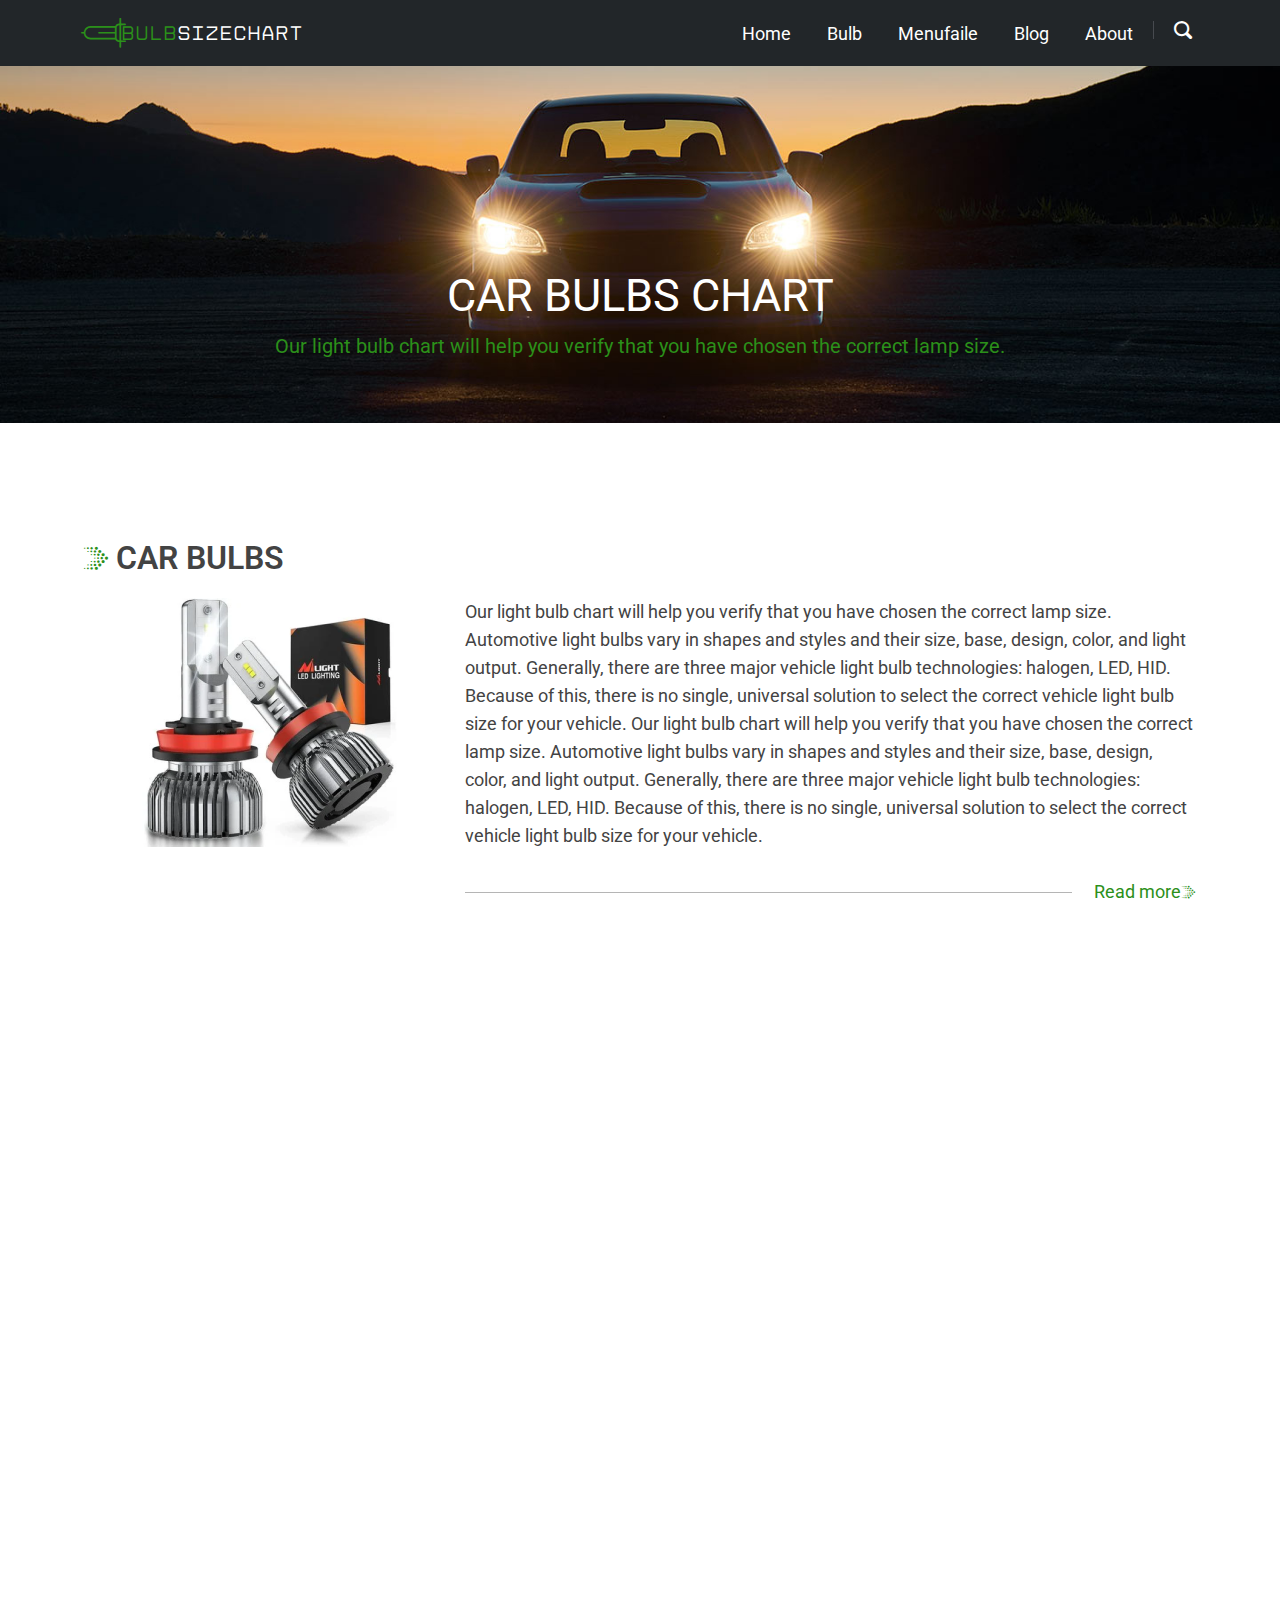
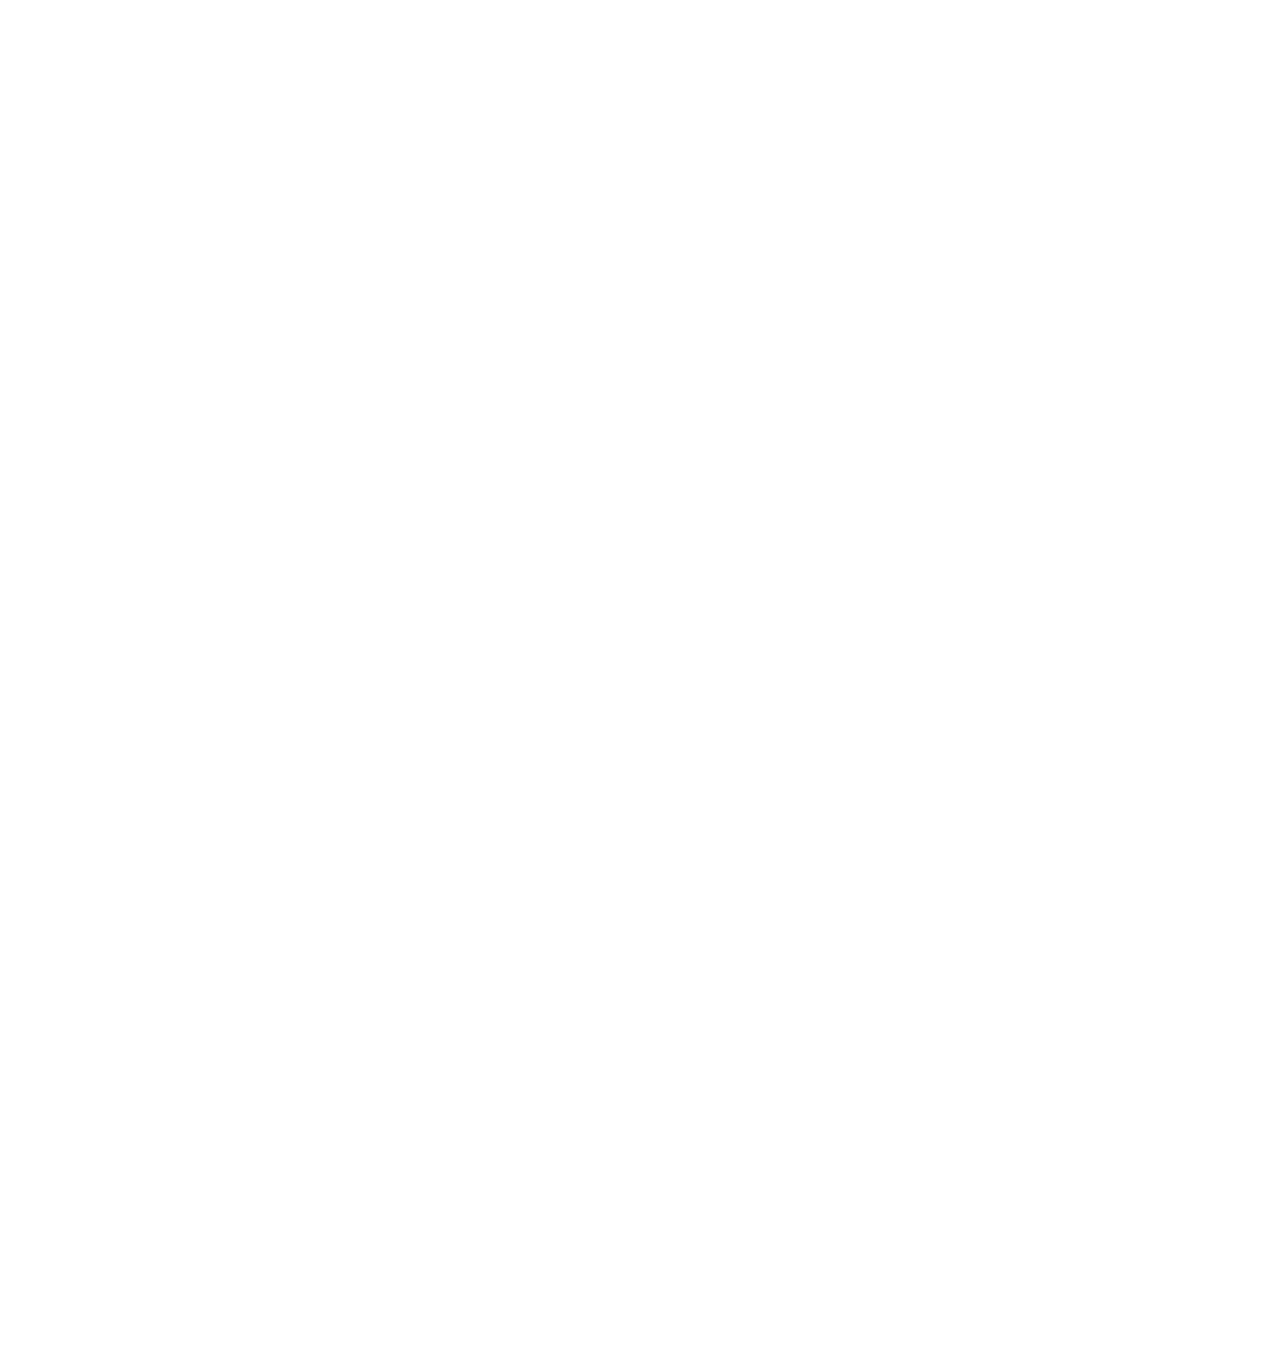
==== index.html @ 3f157f0c "resp 1.0" ====
<!DOCTYPE html>
<html lang="en">

<head>
  <meta charset="UTF-8">
  <meta http-equiv="X-UA-Compatible" content="IE=edge">
  <meta name="viewport" content="width=device-width, initial-scale=1.0">
  <link rel="stylesheet" href="css/reset.css">
  <link rel="stylesheet" href="css/headerStyle.css">
  <link rel="stylesheet" href="css/iconFonts.css">
  <link rel="stylesheet" href="css/style.css">
  <title>Bulbs</title>
</head>

<body>
  <div class="wrapper">
    <!-- ----------header---------- -->
    <header class="header">
      <div class="container">
        <div class="header__body">
          <a href="#" class="header__logo">
            <p class="nameCompany"><span class="nameCompany__span icon-lamp">bulb</span>sizechart</p>
          </a>
          <div class="header__right">
            <div class="header__burger">
              <span></span>
            </div>
            <nav class="header__menu">
              <ul>
                <li>
                  <a href="#" class="header__link space">Home</a>
                </li>
                <li>
                  <a href="#" class="header__link space">Bulb</a>
                </li>
                <li>
                  <a href="#" class="header__link space">Menufaile</a>
                </li>
                <li>
                  <a href="#" class="header__link space">Blog</a>
                </li>
                <li>
                  <a href="#" class="header__link space verticalLine">About</a>
                </li>
              </ul>
            </nav>
            <a href="#" class="header__link  icon-search"></a>
          </div>

        </div>
      </div>
    </header>
    <!-- ----------/header---------- -->
    <main class="main unique">
      <div class="main__top">
        <img class="main__topImg" src="img/image 19.jpg" alt="">
        <div class="main__topText">
          <h1 class="main__topText-title">
            Car Bulbs Chart
          </h1>
          <div class="main__topText-subTitle">
            Our light bulb chart will help you verify that you have chosen the correct lamp size.
          </div>
        </div>
      </div>
      <div class="main__block1">
        <div class="container">
          <h1 class="title icon-pointsArrow">
            Car Bulbs
          </h1>
          <div class="block1__content">
            <div class="block1__content-img">
              <img class="block1__content-imgImg" src="img/image 20.png" alt="">
            </div>
            <div>
              <p >
                Our light bulb chart will help you verify that you have chosen the correct lamp size. Automotive light
                bulbs vary in shapes and styles and their size, base, design, color, and light output. Generally, there
                are three major vehicle light bulb technologies: halogen, LED, HID. Because of this, there is no single,
                universal solution to select the correct vehicle light bulb size for your vehicle. Our light bulb chart
                will help you verify that you have chosen the correct lamp size. Automotive light bulbs vary in shapes
                and styles and their size, base, design, color, and light output. Generally, there are three major
                vehicle light bulb technologies: halogen, LED, HID. Because of this, there is no single, universal
                solution to select the correct vehicle light bulb size for your vehicle.
              </p>
              <p class="hidden">
                Our light bulb chart will help you verify that you have chosen the correct lamp size. Automotive light
                bulbs vary in shapes and styles and their size, base, design, color, and light output. Generally, there
                are three major vehicle light bulb technologies: halogen, LED, HID. Because of this, there is no single,
                universal solution to select the correct vehicle light bulb size for your vehicle. Our light bulb chart
                will help you verify that you have chosen the correct lamp size. Automotive light bulbs vary in shapes
                and styles and their size, base, design, color, and light output. Generally, there are three major
                vehicle light bulb technologies: halogen, LED, HID. Because of this, there is no single, universal
                solution to select the correct vehicle light bulb size for your vehicle.
              </p>
              <div class="show__more">
                <div class="gorizont__line"></div>
                <div class="show__more-btn">Read more <span class="icon-pointsArrow"></span></div>
              </div>
            </div>
          </div>
        </div>
      </div>
      <form class="main__block2" action="#" method="post" enctype="multipart/form-data">
        <div class="container">
          <h1 class="icon-pointsArrow">
            By car
          </h1>
          <div class="block2__content">
            <p class="block2__subTitle">
              What car will fit your car
            </p>
            <p class="block2__subTitle2">
              Specify make, year and model to find matching bulbs:
            </p>
            <div class="block2__dropdowns">
              <div class="block2__dropdown">
                <p class="dropdown__title">Vehicle</p>
                <div class="form__group">
                  <div class="dropdown">
                    <a class="dropdown__button" type="submit">Select vehicle</a>
                    <img class="dropdown__arrow" src="img/Group (3).svg" alt="">
                    <div class="dropdown__list">
                      <ul class="dropdown__lists">
                        <li class="dropdown__list-item" data-value="Amazone">Amazone</li>
                        <li class="dropdown__list-item" data-value="Ebay">Ebay</li>
                        <li class="dropdown__list-item" data-value="Alibaba">Alibaba</li>
                        <li class="dropdown__list-item" data-value="TaoBao">TaoBao</li>
                        <li class="dropdown__list-item" data-value="Amazone">Amazone</li>
                        <li class="dropdown__list-item" data-value="Ebay">Ebay</li>
                        <li class="dropdown__list-item" data-value="Alibaba">Alibaba</li>
                        <li class="dropdown__list-item" data-value="TaoBao">TaoBao</li>
                        <li class="dropdown__list-item" data-value="Amazone">Amazone</li>
                        <li class="dropdown__list-item" data-value="Ebay">Ebay</li>
                        <li class="dropdown__list-item" data-value="Alibaba">Alibaba</li>
                        <li class="dropdown__list-item" data-value="TaoBao">TaoBao</li>

                      </ul>
                    </div>

                    <input class="dropdown__input-hidden" type="text" name="select-category" value="">
                  </div>
                </div>
              </div>
              <div class="block2__dropdown">
                <p class="dropdown__title">Make</p>
                <div class="form__group">
                  <div class="dropdown">
                    <a class="dropdown__button" type="submit">Select make</a>
                    <img class="dropdown__arrow" src="img/Group (3).svg" alt="">
                    <div class="dropdown__list">
                      <ul class="dropdown__lists">
                        <li class="dropdown__list-item" data-value="Amazone">Amazone</li>
                        <li class="dropdown__list-item" data-value="Ebay">Ebay</li>
                        <li class="dropdown__list-item" data-value="Alibaba">Alibaba</li>
                        <li class="dropdown__list-item" data-value="TaoBao">TaoBao</li>
                        <li class="dropdown__list-item" data-value="Amazone">Amazone</li>
                        <li class="dropdown__list-item" data-value="Ebay">Ebay</li>
                        <li class="dropdown__list-item" data-value="Alibaba">Alibaba</li>
                        <li class="dropdown__list-item" data-value="TaoBao">TaoBao</li>
                        <li class="dropdown__list-item" data-value="Amazone">Amazone</li>
                        <li class="dropdown__list-item" data-value="Ebay">Ebay</li>
                        <li class="dropdown__list-item" data-value="Alibaba">Alibaba</li>
                        <li class="dropdown__list-item" data-value="TaoBao">TaoBao</li>

                      </ul>
                    </div>

                    <input class="dropdown__input-hidden" type="text" name="select-category" value="">
                  </div>
                </div>
              </div>
              <div class="block2__dropdown">
                <p class="dropdown__title">Model</p>
                <div class="form__group">
                  <div class="dropdown">
                    <a class="dropdown__button" type="submit">Select model</a>
                    <img class="dropdown__arrow" src="img/Group (3).svg" alt="">
                    <div class="dropdown__list">
                      <ul class="dropdown__lists">
                        <li class="dropdown__list-item" data-value="Amazone">Amazone</li>
                        <li class="dropdown__list-item" data-value="Ebay">Ebay</li>
                        <li class="dropdown__list-item" data-value="Alibaba">Alibaba</li>
                        <li class="dropdown__list-item" data-value="TaoBao">TaoBao</li>
                        <li class="dropdown__list-item" data-value="Amazone">Amazone</li>
                        <li class="dropdown__list-item" data-value="Ebay">Ebay</li>
                        <li class="dropdown__list-item" data-value="Alibaba">Alibaba</li>
                        <li class="dropdown__list-item" data-value="TaoBao">TaoBao</li>
                        <li class="dropdown__list-item" data-value="Amazone">Amazone</li>
                        <li class="dropdown__list-item" data-value="Ebay">Ebay</li>
                        <li class="dropdown__list-item" data-value="Alibaba">Alibaba</li>
                        <li class="dropdown__list-item" data-value="TaoBao">TaoBao</li>

                      </ul>
                    </div>

                    <input class="dropdown__input-hidden" type="text" name="select-category" value="">
                  </div>
                </div>
              </div>
              <div class="block2__dropdown">
                <p class="dropdown__title">Year</p>
                <div class="form__group">
                  <div class="dropdown">
                    <a class="dropdown__button" type="submit">Select Year</a>
                    <img class="dropdown__arrow" src="img/Group (3).svg" alt="">
                    <div class="dropdown__list">
                      <ul class="dropdown__lists">
                        <li class="dropdown__list-item" data-value="Amazone">Amazone</li>
                        <li class="dropdown__list-item" data-value="Ebay">Ebay</li>
                        <li class="dropdown__list-item" data-value="Alibaba">Alibaba</li>
                        <li class="dropdown__list-item" data-value="TaoBao">TaoBao</li>
                        <li class="dropdown__list-item" data-value="Amazone">Amazone</li>
                        <li class="dropdown__list-item" data-value="Ebay">Ebay</li>
                        <li class="dropdown__list-item" data-value="Alibaba">Alibaba</li>
                        <li class="dropdown__list-item" data-value="TaoBao">TaoBao</li>
                        <li class="dropdown__list-item" data-value="Amazone">Amazone</li>
                        <li class="dropdown__list-item" data-value="Ebay">Ebay</li>
                        <li class="dropdown__list-item" data-value="Alibaba">Alibaba</li>
                        <li class="dropdown__list-item" data-value="TaoBao">TaoBao</li>

                      </ul>
                    </div>

                    <input class="dropdown__input-hidden" type="text" name="select-category" value="">
                  </div>
                </div>
              </div>
            </div>
            <button class="btn__go">
              GO
            </button>
          </div>
        </div>
      </form>
      <div class="main__block3">
        <div class="container">
          <h1 class="block3__title icon-pointsArrow">
            Search Bulbs By Make
          </h1>
          <div class="block3__make">
            <div class="block3__colon">
              <ul class="colon__list">
                <li class="listItem"><a href="#" class="listItem-link">Acura</a></li>
                <li class="listItem"><a href="#" class="listItem-link">Audi</a></li>
                <li class="listItem"><a href="#" class="listItem-link">BMW</a></li>
                <li class="listItem"><a href="#" class="listItem-link">Buick</a></li>
                <li class="listItem"><a href="#" class="listItem-link">Cadillac</a></li>
              </ul>
              <ul class="colon__list">
                <li class="listItem"><a href="#" class="listItem-link">Dodge</a></li>
                <li class="listItem"><a href="#" class="listItem-link">Ford</a></li>
                <li class="listItem"><a href="#" class="listItem-link">GMC</a></li>
                <li class="listItem"><a href="#" class="listItem-link">Honda</a></li>
                <li class="listItem"><a href="#" class="listItem-link">Hyundai</a></li>
              </ul>
              <ul class="colon__list">
                <li class="listItem"><a href="#" class="listItem-link">Acura</a></li>
                <li class="listItem"><a href="#" class="listItem-link">Audi</a></li>
                <li class="listItem"><a href="#" class="listItem-link">BMW</a></li>
                <li class="listItem"><a href="#" class="listItem-link">Buick</a></li>
                <li class="listItem"><a href="#" class="listItem-link">Cadillac</a></li>
              </ul>
            </div>
            <div class="block3__colon">
              <ul class="colon__list">
                <li class="listItem"><a href="#" class="listItem-link">Acura</a></li>
                <li class="listItem"><a href="#" class="listItem-link">Audi</a></li>
                <li class="listItem"><a href="#" class="listItem-link">BMW</a></li>
                <li class="listItem"><a href="#" class="listItem-link">Buick</a></li>
                <li class="listItem"><a href="#" class="listItem-link">Cadillac</a></li>
              </ul>
              <ul class="colon__list">
                <li class="listItem"><a href="#" class="listItem-link">Dodge</a></li>
                <li class="listItem"><a href="#" class="listItem-link">Ford</a></li>
                <li class="listItem"><a href="#" class="listItem-link">GMC</a></li>
                <li class="listItem"><a href="#" class="listItem-link">Honda</a></li>
                <li class="listItem"><a href="#" class="listItem-link">Hyundai</a></li>
              </ul>
              <ul class="colon__list">
                <li class="listItem"><a href="#" class="listItem-link">Dodge</a></li>
                <li class="listItem"><a href="#" class="listItem-link">Ford</a></li>
                <li class="listItem"><a href="#" class="listItem-link">GMC</a></li>
                <li class="listItem"><a href="#" class="listItem-link">Honda</a></li>
                <li class="listItem"><a href="#" class="listItem-link">Hyundai</a></li>
              </ul>
            </div>
          </div>
          <div class="hidden">
            <div class="block3__make">
              <div class="block3__colon">
                <ul class="colon__list">
                  <li class="listItem"><a href="#" class="listItem-link">Acura</a></li>
                  <li class="listItem"><a href="#" class="listItem-link">Audi</a></li>
                  <li class="listItem"><a href="#" class="listItem-link">BMW</a></li>
                  <li class="listItem"><a href="#" class="listItem-link">Buick</a></li>
                  <li class="listItem"><a href="#" class="listItem-link">Cadillac</a></li>
                </ul>
                <ul class="colon__list">
                  <li class="listItem"><a href="#" class="listItem-link">Dodge</a></li>
                  <li class="listItem"><a href="#" class="listItem-link">Ford</a></li>
                  <li class="listItem"><a href="#" class="listItem-link">GMC</a></li>
                  <li class="listItem"><a href="#" class="listItem-link">Honda</a></li>
                  <li class="listItem"><a href="#" class="listItem-link">Hyundai</a></li>
                </ul>
                <ul class="colon__list">
                  <li class="listItem"><a href="#" class="listItem-link">Acura</a></li>
                  <li class="listItem"><a href="#" class="listItem-link">Audi</a></li>
                  <li class="listItem"><a href="#" class="listItem-link">BMW</a></li>
                  <li class="listItem"><a href="#" class="listItem-link">Buick</a></li>
                  <li class="listItem"><a href="#" class="listItem-link">Cadillac</a></li>
                </ul>
              </div>
              <div class="block3__colon">
                <ul class="colon__list">
                  <li class="listItem"><a href="#" class="listItem-link">Acura</a></li>
                  <li class="listItem"><a href="#" class="listItem-link">Audi</a></li>
                  <li class="listItem"><a href="#" class="listItem-link">BMW</a></li>
                  <li class="listItem"><a href="#" class="listItem-link">Buick</a></li>
                  <li class="listItem"><a href="#" class="listItem-link">Cadillac</a></li>
                </ul>
                <ul class="colon__list">
                  <li class="listItem"><a href="#" class="listItem-link">Dodge</a></li>
                  <li class="listItem"><a href="#" class="listItem-link">Ford</a></li>
                  <li class="listItem"><a href="#" class="listItem-link">GMC</a></li>
                  <li class="listItem"><a href="#" class="listItem-link">Honda</a></li>
                  <li class="listItem"><a href="#" class="listItem-link">Hyundai</a></li>
                </ul>
                <ul class="colon__list">
                  <li class="listItem"><a href="#" class="listItem-link">Dodge</a></li>
                  <li class="listItem"><a href="#" class="listItem-link">Ford</a></li>
                  <li class="listItem"><a href="#" class="listItem-link">GMC</a></li>
                  <li class="listItem"><a href="#" class="listItem-link">Honda</a></li>
                  <li class="listItem"><a href="#" class="listItem-link">Hyundai</a></li>
                </ul>
              </div>
            </div>
          </div>
          <div class="show__more">
            <div class="gorizont__line"></div>
            <div class="show__more-btn">See more <span class="icon-pointsArrow"></span></div>
          </div>
        </div>
      </div>
      <div class="main__block4">
        <div class="container">
          <div class="block4__left ">
            <h1 class="popularBulb icon-pointsArrow">
              Popular Bulb Numbers
            </h1>
          </div>
          <div class="block4__right">
            <div class="form__group">
              <div class="dropdown">
                <a class="dropdown__button" type="submit">Select</a>
                <img class="dropdown__arrow" src="img/Group (3).svg" alt="">
                <div class="dropdown__list">
                  <ul class="dropdown__lists">
                    <li class="dropdown__list-item" data-value="Amazone">Amazone</li>
                        <li class="dropdown__list-item" data-value="Ebay">Ebay</li>
                        <li class="dropdown__list-item" data-value="Alibaba">Alibaba</li>
                        <li class="dropdown__list-item" data-value="TaoBao">TaoBao</li>
                        <li class="dropdown__list-item" data-value="Amazone">Amazone</li>
                        <li class="dropdown__list-item" data-value="Ebay">Ebay</li>
                        <li class="dropdown__list-item" data-value="Alibaba">Alibaba</li>
                        <li class="dropdown__list-item" data-value="TaoBao">TaoBao</li>
                        <li class="dropdown__list-item" data-value="Amazone">Amazone</li>
                        <li class="dropdown__list-item" data-value="Ebay">Ebay</li>
                        <li class="dropdown__list-item" data-value="Alibaba">Alibaba</li>
                        <li class="dropdown__list-item" data-value="TaoBao">TaoBao</li>

                  </ul>
                </div>

                <input class="dropdown__input-hidden" type="text" name="select-category" value="">
              </div>
            </div>
          </div>
        </div>
      </div>
      <div class="main__block5">
        <div class="container">
          <p>
            Our Automotive Bulb Finder application can help you identify thOur Automotive Bulb Finder application can
            help you identify the replacement bulbs and lamps right for your vehicle. We carry auto light bulbs to fit
            most vehicle makes and models.
          </p>

          <p>
            The most common types of light bulbs are halogen bulbs, LEDs and HIDs. Certain types of bulbs are
            recommended for certain types of fixtures.e replacement bulbs and lamps right for your vehicle. We carry
            auto light bulbs to fit most vehicle makes and models.
          </p>

          <p>
            The most common types of light bulbs are halogen bulbs, LEDs and HIDs. Certain types of bulbs are
            recommended for certain types of fixtures.<span class="more__text"> The most common types of light bulbs are
              halogen bulbs, LEDs and HIDs. Certain types of bulbs are recommended for certain types of fixtures. The
              most common types of light bulbs are halogen bulbs, LEDs and HIDs. Certain types of bulbs are recommended
              for certain types of fixtures. The most common types of light bulbs are halogen bulbs, LEDs and
              HIDs.</span>
          </p>
          <div class="hidden">
            <p>
              Our Automotive Bulb Finder application can help you identify thOur Automotive Bulb Finder application can
              help you identify the replacement bulbs and lamps right for your vehicle. We carry auto light bulbs to fit
              most vehicle makes and models.
            </p>
  
            <p>
              The most common types of light bulbs are halogen bulbs, LEDs and HIDs. Certain types of bulbs are
              recommended for certain types of fixtures.e replacement bulbs and lamps right for your vehicle. We carry
              auto light bulbs to fit most vehicle makes and models.
            </p>
  
            <p>
              The most common types of light bulbs are halogen bulbs, LEDs and HIDs. Certain types of bulbs are
              recommended for certain types of fixtures.<span class="more__text"> The most common types of light bulbs are
                halogen bulbs, LEDs and HIDs. Certain types of bulbs are recommended for certain types of fixtures. The
                most common types of light bulbs are halogen bulbs, LEDs and HIDs. Certain types of bulbs are recommended
                for certain types of fixtures. The most common types of light bulbs are halogen bulbs, LEDs and
                HIDs.</span>
            </p>
          </div>

          <div class="show__more">
            <div class="gorizont__line"></div>
            <div class="show__more-btn">Read more <span class="icon-pointsArrow"></span></div>
          </div>
        </div>
      </div>
    </main>

    <!-- ----------footer---------- -->
    <footer class="footer">
      <div class="footer__top">
        <div class="container">
          <div class="footer__topLeft">
            <div class="footer__topLeft-logo">
              <p class="nameCompany"><span class="nameCompany__span icon-lamp">bulb</span>sizechart</p>
            </div>
            <p class="footer__left-p">
              bulbsizechart.com is a participant in the Amazon Services LLC Associates Program, an affiliate advertising
              program designed to provide a means for sites to earn advertising fees by advertising and linking to
              amazon.com.
            </p>
            <div class="footet__soc">
              <div class="social">
                <a href="#"><img src="img/insta.svg" alt=""></a>
              </div>
              <div class="social">
                <a href="#"><img src="img/facebooc.svg" alt=""></a>
              </div>
            </div>
          </div>
          <div class="footer__topRight">
            <ul class="footer__topRight-list">
              <li><a href="#">Careers</a></li>
              <li><a href="#">Newsletter</a></li>
              <li><a href="#">Press</a></li>
              <li><a href="#">RoomGiftingTech</a></li>
            </ul>
            <ul class="footer__topRight-list">
              <li><a href="#">ContactUs</a></li>
              <li><a href="#">About Us</a></li>
              <li><a href="#">Home Decor</a></li>
              <li><a href="#">BeautyMedia</a></li>
            </ul>
            <ul class="footer__topRight-list">
              <li><a href="#">KitHow We Test </a></li>
              <li><a href="#">ProductsHealth</a></li>
              <li><a href="#">FitnessAppliances</a></li>
              <li><a href="#">Advertise</a></li>
            </ul>
            <ul class="footer__topRight-list">
              <li><a href="#">OnlineProduct</a></li>
              <li><a href="#">NewsParenting</a></li>
            </ul>
          </div>
        </div>
      </div>
      <div class="footer__bottom">
        <div class="container">
          <div class="footer__bottom-text">
            <p class="bottom-text__text">© 2020 - 2022 bulbsizechart.com. &#160;All Rights Reserved. <a href="#" class="paregraf__link">About us</a></p>
          </div>
          <div class="footer__bottom-icons">
            <img class="footer__img" src="img/image 18.jpg" alt="">
          </div>
        </div>
      </div>
    </footer>
    <!-- ----------/footer---------- -->
  </div>
  <script src="https://ajax.googleapis.com/ajax/libs/jquery/3.6.0/jquery.min.js"></script>
  <script src="js/burgerMenu.js"></script>
  <script src="js/btnShowMore.js"></script>
  <script>
    // maindropDowns =======================================================================================
    document.querySelectorAll('.dropdown').forEach(function (dropDownWrapper) {
      const dropDownBtn = dropDownWrapper.querySelector('.dropdown__button');
      const dropDownList = dropDownWrapper.querySelector('.dropdown__list');
      const dropDownArrow = dropDownWrapper.querySelector('.dropdown__arrow');

      const dropDownListItems = dropDownList.querySelectorAll('.dropdown__list-item');
      const dropDownInput = dropDownWrapper.querySelector('.dropdown__input-hidden');
      const dropDownBtnAside = document.querySelector('.filtersAside');
      const dropFilters = document.querySelector('.main__siteBar');
      const buttonMoreFoкOnePageInFooter = document.querySelector('#button');
      const moreInfoPage1 = document.querySelector('#content');

      // open\close the drop-down list by clicking on it
      dropDownBtn.addEventListener('click', function () {
        dropDownList.classList.toggle('dropdown__list--visible');
        dropDownArrow.classList.toggle('dropdown__arrow180');
        this.classList.toggle('.dropdown__button--active');
      });




      // selecting an element from the list and remembering the value + closing the list after selection
      dropDownListItems.forEach(function (listItem) {
        listItem.addEventListener('click', function (e) {
          e.stopPropagation();
          dropDownBtn.innerText = this.innerText;
          dropDownBtn.focus();
          dropDownInput.value = this.dataset.value;
          dropDownList.classList.remove('dropdown__list--visible');
        })
      });


      // clicking outside the list closes it
      document.addEventListener('click', function (e) {
        if (e.target !== dropDownBtn) {
          dropDownBtn.classList.remove('dropdown__button--active');
          dropDownList.classList.remove('dropdown__list--visible');
          dropDownArrow.classList.remove('dropdown__arrow180');
        }
      })

      // closing the active list by clicking on ESC and Tab
      document.addEventListener('keydown', function (e) {
        if (e.key === 'Tab' || e.key === 'Escape') {
          dropDownBtn.classList.remove('dropdown__button--active');
          dropDownList.classList.remove('dropdown__list--visible');
        }
      })
    });

  </script>
</body>

</html>
---- css/iconFonts.css ----
@font-face {
  font-family: 'icomoon';
  src:  url('fonts/icomoon.eot?2qrnt7');
  src:  url('fonts/icomoon.eot?2qrnt7#iefix') format('embedded-opentype'),
    url('fonts/icomoon.ttf?2qrnt7') format('truetype'),
    url('fonts/icomoon.woff?2qrnt7') format('woff'),
    url('fonts/icomoon.svg?2qrnt7#icomoon') format('svg');
  font-weight: normal;
  font-style: normal;
  font-display: block;
}

[class^="icon-"]::before, [class*=" icon-"]::before {
  /* use !important to prevent issues with browser extensions that change fonts */
  font-family: 'icomoon' !important;
  speak: never;
  font-style: normal;
  font-weight: normal;
  font-variant: normal;
  text-transform: none;
  line-height: 1;

  /* Better Font Rendering =========== */
  -webkit-font-smoothing: antialiased;
  -moz-osx-font-smoothing: grayscale;
}

.icon-poisnt:before {
  content: "\e900";
}
.icon-circles:before {
  content: "\e901";
}
.icon-arrow:before {
  content: "\e902";
}
.icon-facebook:before {
  content: "\e903";
}
.icon-insta:before {
  content: "\e904";
}
.icon-pointsArrow:before {
  content: "\e905";
}
.icon-search:before {
  content: "\e906";
}
.icon-lamp:before {
  content: "\e907";
}
---- css/style.css ----
@charset "UTF-8";
@import url(https://fonts.googleapis.com/css?family=Roboto:100,100italic,300,300italic,regular,italic,500,500italic,700,700italic,900,900italic);
@font-face {
  font-family: 'Disket Mono';
  src: url("../fonts/Disket-Mono-Regular.eot");
  src: local("☺"), url("../fonts/Disket-Mono-Regular.woff") format("woff"), url("../fonts/Disket-Mono-Regular.ttf") format("truetype"), url("../fonts/Disket-Mono-Regular.svg") format("svg");
  font-weight: normal;
  font-style: normal;
}
* {
  padding: 0;
  margin: 0;
  border: 0;
  transition: all 0.2s ease-in-out;
  -webkit-transition: all 0.2s ease-in-out;
  -moz-transition: all 0.2s ease-in-out;
  -ms-transition: all 0.2s ease-in-out;
  -o-transition: all 0.2s ease-in-out;
}

*,
*:before,
*:after {
  -moz-box-sizing: border-box;
  -webkit-box-sizing: border-box;
  box-sizing: border-box;
}

:focus,
:active {
  outline: none;
}

a:focus,
a:active {
  outline: none;
}

nav,
footer,
header,
aside {
  display: block;
}

html,
body {
  overflow-x: hidden;
  font-family: "Roboto";
  font-style: normal;
  height: 100%;
  width: 100%;
  font-size: 100%;
  line-height: 1;
  font-size: 14px;
  -ms-text-size-adjust: 100%;
  -moz-text-size-adjust: 100%;
  -webkit-text-size-adjust: 100%;
}

input,
button,
textarea {
  font-family: inherit;
}

input::-ms-clear {
  display: none;
}

button {
  cursor: pointer;
}

button::-moz-focus-inner {
  padding: 0;
  border: 0;
}

a,
a:visited {
  text-decoration: none;
}

a,
a:hover {
  text-decoration: none;
}

ul li {
  list-style: none;
}

img {
  vertical-align: top;
}

h1,
h2,
h3,
h4,
h5,
h6 {
  font-size: inherit;
  font-weight: inherit;
}

.wrapper {
  min-height: 100%;
  display: flex;
  flex-direction: column;
}

.main {
  flex: 1 1 auto;
}

::-webkit-scrollbar {
  z-index: 100;
  width: 8px;
}

::-webkit-scrollbar-track {
  background: #D9D9D9;
  border-radius: 10px;
}

::-webkit-scrollbar-thumb {
  background: #2B901A;
  border-radius: 10px;
}

.header {
  position: fixed;
  top: 0;
  left: 0;
  width: 100%;
  z-index: 50;
  display: flex;
  justify-content: center;
  align-items: center;
  background: #222629;
  padding: 17px 0 13px;
}

.header::before {
  content: '';
  position: absolute;
  top: 0;
  left: 0;
  width: 100%;
  height: 100%;
  background-color: #222629;
  z-index: 3;
}

.container {
  width: 1110px;
  margin: 0 10px;
}

.nameCompany {
  font-family: 'Disket Mono';
  font-style: normal;
  font-weight: 400;
  font-size: 20px;
  line-height: 23px;
  text-transform: uppercase;
  color: #FFFFFF;
  padding-left: 36px;
}

.nameCompany__span {
  color: #2B901A;
}

.header__body {
  width: 100%;
  position: relative;
  display: flex;
  justify-content: space-between;
  align-items: center;
}

.header__logo {
  position: relative;
  z-index: 5;
  width: 128px;
  margin-top: 5px;
  height: 31px;
}

.icon-lamp::before {
  position: absolute;
  top: -4px;
  left: -4px;
  font-size: 30px;
}

.header__burger {
  display: none;
}

.header__menu {
  display: flex;
}

.header__menu ul {
  display: flex;
}

.header__link {
  position: relative;
  z-index: 5;
  font-family: 'Roboto';
  font-style: normal;
  font-weight: 400;
  font-size: 18px;
  line-height: 28px;
  margin-top: 2px;
  color: #FFFFFF;
  transition: all 0.2s ease-in-out;
  -webkit-transition: all 0.2s ease-in-out;
  -moz-transition: all 0.2s ease-in-out;
  -ms-transition: all 0.2s ease-in-out;
  -o-transition: all 0.2s ease-in-out;
}

.header__link:hover {
  color: #2B901A;
}

.header__right {
  display: flex;
  margin: -2px 2px 0 0;
}

.icon-search::before {
  border-left: 1px solid #474A4F;
  height: 18px;
  width: 18px;
  padding: 0;
  padding-left: 20px;
  margin-left: 20px;
}

.space {
  margin-left: 36px;
}

@media (max-width: 768px) {
  body.lock {
    overflow: hidden;
  }

  .content {
    width: calc(310px + (900 - 310) * ((100vw - 320px) / (980 - 320)));
  }

  .header__burger {
    display: block;
    position: relative;
    width: 30px;
    height: 20px;
    position: relative;
    z-index: 5;
    order: 2;
    margin-left: 11px;
  }

  .icon-search::before {
    border-right: 1px solid #474A4F;
    border-left: none;
    height: 18px;
    width: 18px;
    padding: 0;
    padding-right: 10px;
    margin-left: 0px;
  }

  .header__logo {
    position: relative;
    z-index: 5;
    width: 150px;
    height: 35px;
  }

  .header__burger span {
    position: absolute;
    background-color: #fff;
    left: 0;
    width: 100%;
    height: 4px;
    top: 8px;
    transition: all .3s ease .2s;
    -webkit-transition: all .3s ease .2s;
    -moz-transition: all .3s ease .2s;
    -ms-transition: all .3s ease .2s;
    -o-transition: all .3s ease .2s;
  }

  .header__burger::before,
  .header__burger::after {
    content: '';
    background-color: #fff;
    position: absolute;
    width: 100%;
    height: 4px;
    left: 0;
    transition: all .3s ease .2s;
    -webkit-transition: all .3s ease .2s;
    -moz-transition: all .3s ease .2s;
    -ms-transition: all .3s ease .2s;
    -o-transition: all .3s ease .2s;
  }

  .header__burger.active::before {
    transform: rotate(45deg);
    -webkit-transform: rotate(45deg);
    -moz-transform: rotate(45deg);
    -ms-transform: rotate(45deg);
    -o-transform: rotate(45deg);
    top: 8px;
  }

  .header__burger.active::after {
    transform: rotate(-45deg);
    -webkit-transform: rotate(-45deg);
    -moz-transform: rotate(-45deg);
    -ms-transform: rotate(-45deg);
    -o-transform: rotate(-45deg);
    bottom: 8px;
  }

  .header__burger.active span {
    transform: scale(0);
    -webkit-transform: scale(0);
    -moz-transform: scale(0);
    -ms-transform: scale(0);
    -o-transform: scale(0);
  }

  .header__link {
    line-height: 1;
  }

  .header__menu {
    position: fixed;
    top: -110%;
    left: 0;
    width: 100%;
    height: 100%;
    background-color: #121212;
    padding: 70px 10px 20px 10px;
    overflow: auto;
    display: flex;
    justify-content: center;
    transition: all .5s ease .2s;
    -webkit-transition: all .5s ease .2s;
    -moz-transition: all .5s ease .2s;
    -ms-transition: all .5s ease .2s;
    -o-transition: all .5s ease .2s;
  }

  .space {
    margin: 0;
  }

  .header__menu.active {
    position: fixed;
    display: flex;
    justify-content: center;
    top: 5%;
    left: 0;
    width: 100%;
    height: 100%;
    background-color: #222629;
    padding: 70px 10px 20px 10px;
  }

  .header__burger::before {
    top: 0;
  }

  .header__burger::after {
    bottom: 0;
  }

  .header__menu ul {
    display: block;
  }

  .Business {
    margin-right: 0;
  }

  .header__menu ul li {
    display: flex;
    justify-content: center;
    margin: 0 0 35px 0;
    font-size: 30px;
  }
}
.main {
  padding-top: 64px;
}
.main .main__top {
  position: relative;
  max-width: 1440px;
  margin: 0 auto;
}
.main .main__top .main__topImg {
  width: 100%;
  margin-top: 1px;
}
.main .main__top .main__topText {
  position: absolute;
  width: max-content;
  max-width: 1110px;
  bottom: 63px;
  left: 50%;
  transform: translateX(-50%);
  -webkit-transform: translateX(-50%);
  -moz-transform: translateX(-50%);
  -ms-transform: translateX(-50%);
  -o-transform: translateX(-50%);
}
.main .main__top .main__topText-title {
  font-family: 'Roboto';
  font-style: normal;
  font-weight: 400;
  font-size: 45px;
  line-height: 28px;
  text-align: center;
  text-transform: uppercase;
  color: #FFFFFF;
  margin-bottom: 22px;
}
.main .main__top .main__topText-subTitle {
  font-family: 'Roboto';
  font-style: normal;
  font-weight: 400;
  font-size: 20px;
  line-height: 28px;
  /* or 140% */
  text-align: center;
  color: #2B901A;
}
.main .main__block1 {
  margin: 116px 0 102px;
}
.main .main__block1 .container {
  width: 1110px;
  margin: 0 auto;
}
.main .main__block1 .title {
  margin-bottom: 21px;
  margin-left: -1px;
}
.main .main__block1 .block1__content {
  display: flex;
  margin: 0px 0px 0 -18px;
}
.main .main__block1 .block1__content-img {
  height: 249px;
  width: 398px;
}
.main .main__block1 .block1__content-imgImg {
  height: 100%;
}
.main .main__block2 {
  background: url(../img/image\ 21.jpg);
  width: 100%;
  background-size: cover;
  background-repeat: no-repeat;
}
.main .main__block2 .container {
  margin: 0 auto;
  padding: 36px 0 1px;
}
.main .main__block2 .block2__title {
  font-family: 'Roboto';
  font-style: normal;
  font-weight: 600;
  font-size: 32px;
  line-height: 38px;
  /* identical to box height */
  text-transform: uppercase;
  color: #434343;
}
.main .main__block2 .block2__subTitle {
  font-family: 'Roboto';
  font-style: normal;
  font-weight: 400;
  font-size: 16px;
  line-height: 28px;
  /* or 175% */
  color: #434343;
  margin: 0 0 0 5px;
}
.main .main__block2 .block2__subTitle2 {
  margin: 15px 0 37px 0;
  font-family: 'Roboto';
  font-style: normal;
  font-weight: 400;
  font-size: 18px;
  line-height: 28px;
  /* or 156% */
  color: #434343;
}
.main .main__block2 .dropdown__title {
  font-weight: 500;
  margin-bottom: 10px;
}
.main .main__block2 .block2__dropdowns {
  display: flex;
  justify-content: space-between;
  margin: 0 0 0 1px;
}
.main .main__block2 .btn__go {
  cursor: pointer;
  padding: 13px 0 11px;
  display: inline-block;
  background: #2B901A;
  border-radius: 10px;
  -webkit-border-radius: 10px;
  -moz-border-radius: 10px;
  -ms-border-radius: 10px;
  -o-border-radius: 10px;
  width: 220px;
  display: flex;
  justify-content: center;
  margin: 56px auto 51px;
  font-family: 'Roboto';
  font-style: normal;
  font-weight: 500;
  font-size: 18px;
  line-height: 28px;
  /* or 156% */
  text-align: center;
  color: #FFFFFF;
}
.main .main__block2 .btn__go:hover {
  background: #3ba02a;
}
.main .main__block2 .block2__dropdown {
  width: 254px;
}
.main .main__block3 {
  padding: 110px 0 116px;
}
.main .main__block3 .container {
  margin: 0 auto;
}
.main .main__block3 .block3__title {
  font-family: 'Roboto';
  font-style: normal;
  font-weight: 600;
  font-size: 32px;
  line-height: 38px;
  text-transform: uppercase;
  color: #434343;
  margin: 0 0 0 1px;
}
.main .main__block3 .block3__make {
  display: flex;
  margin: 21px 0 35px;
}
.main .main__block3 .show__more-btn {
  margin: -1px -2px 0 22px;
}
.main .main__block3 .block3__colon {
  display: flex;
  width: 40%;
  justify-content: space-between;
}
.main .main__block3 .block3__colon:nth-child(even) {
  margin-left: 126px;
}
.main .main__block3 .listItem-link:hover {
  color: #434343;
}
.main .main__block3 .show__more {
  margin: 0 0 0 0;
}
.main .main__block4 {
  background: #EBEBEB;
  margin: -4px 0 0 0;
  padding: 66px 0 66px;
}
.main .main__block4 .container {
  margin: 0 auto;
  display: flex;
  align-items: center;
  justify-content: space-between;
  width: 1110px;
}
.main .main__block4 .popularBulb {
  margin: 2px 0 0 12px;
}
.main .main__block4 .form__group {
  height: 42px;
}
.main .main__block4 .dropdown {
  margin-top: -3px;
  margin-right: 95px;
  width: 445px;
}
.main .main__block4 .dropdown__list .dropdown__lists {
  width: 99%;
}
.main .main__block4 .dropdown__input-hidden {
  display: none;
}
.main .main__block5 {
  line-height: 28px;
  margin: 118px 0 85px 0;
}
.main .main__block5 .container {
  width: 1110px;
  margin: 0 auto;
}
.main .main__block5 .show__more {
  margin: 45px 0 0 0;
}
.main .main__block5 .show__more .icon-pointsArrow::before {
  margin: 0 2px 0 0;
  font-size: 12px;
}
.main .year__block1 {
  font-family: 'Roboto';
  font-style: normal;
  color: #434343;
}
.main .year__block1 .title {
  margin: 0 0px 0 -2px;
}
.main .year__block1 .icon-pointsArrow::before {
  color: #2B901A;
  font-size: 24px;
}
.main .year__block1 .sybtitle {
  margin: 12px 0 28px;
}
.main .year__block2 {
  font-family: 'Roboto';
  font-style: normal;
  color: #434343;
  padding: 39px 0 44px;
  background: url(../img/imagep.jpg);
  width: 100%;
  background-size: cover;
  background-repeat: no-repeat;
}
.main .year__block2 .container {
  display: flex;
  justify-content: space-between;
}
.main .year__block2 .block2__left {
  width: 50%;
}
.main .year__block2 .title {
  font-weight: 600;
  font-size: 26px;
  line-height: 30px;
  text-transform: uppercase;
}
.main .year__block2 .subTitle {
  font-weight: 400;
  font-size: 18px;
  line-height: 28px;
  margin: 2px 0 0 0;
}
.main .year__block2 .block2__right {
  padding: 6px 200px 0 15px;
  width: 50%;
}
.main .year__block2 .view {
  display: flex;
  justify-content: space-between;
}
.main .year__block2 .side .side__link {
  font-weight: 400;
  font-size: 24px;
  line-height: 41px;
  color: #434343;
  display: flex;
  align-items: center;
  background-image: linear-gradient(to right, #434343 75%, transparent 75%);
  background-position: 1px 35px;
  background-repeat: repeat-x;
  background-size: 7px 2px;
  transition: all 0.2s ease-in-out;
  -webkit-transition: all 0.2s ease-in-out;
  -moz-transition: all 0.2s ease-in-out;
  -ms-transition: all 0.2s ease-in-out;
  -o-transition: all 0.2s ease-in-out;
}
.main .year__block2 .side:hover .side__link {
  color: #2B901A;
  background-image: linear-gradient(to right, #2B901A 75%, transparent 75%);
}
.main .year__block3 {
  margin-top: 53px;
}
.main .year__block3 .product {
  margin-bottom: 93px;
}
.main .year__block3 .product__title {
  font-family: 'Roboto';
  font-style: normal;
  font-weight: 500;
  font-size: 28px;
  line-height: 28px;
  color: #434343;
}
.main .year__block3 .title {
  /* or 117% */
  color: #434343;
}
.main .year__block3 .product__topBtn {
  width: 184px;
  height: max-content;
  cursor: pointer;
  background-color: #2B901A;
  display: flex;
  align-items: center;
  border-radius: 10px;
  padding: 13px 17px 11px 16px;
  margin: -10px 101px 0 0;
}
.main .year__block3 .check {
  font-weight: 500;
  white-space: nowrap;
  text-transform: uppercase;
  margin: 0;
  color: #FFFFFF;
}
.main .year__block3 .arrow {
  margin-left: 28px;
  width: 14px;
  height: 7px;
}
.main .year__block3 .type {
  display: flex;
  gap: 25px;
}
.main .year__block3 .info__list {
  margin: 7px 0 0 0;
}
.main .year__block3 .type__btn {
  cursor: pointer;
  width: 184px;
  padding: 13px 0 11px;
  background: #C9C9C9;
  border-radius: 10px;
  font-family: 'Roboto';
  font-style: normal;
  font-weight: 500;
  font-size: 18px;
  line-height: 28px;
  text-align: center;
  text-transform: uppercase;
  color: #434343;
}
.main .year__block3 .selectedView {
  color: #FFFFFF;
  background: #2B911A;
}
.main .year__block3 .lamp {
  margin: 0px 0 31px 0;
  padding-top: 56px;
  display: flex;
  justify-content: space-between;
  width: 100%;
}
.main .year__block3 .lamp + .lamp {
  border-top: 1px solid #C9C9C9;
}
.main .year__block3 .lamp__img {
  min-width: 119px;
  margin-right: 28px;
  margin-left: 5px;
}
.main .year__block3 .lamp__imgImg {
  width: 100%;
}
.main .year__block3 .lamp__info {
  width: 100%;
}
.main .year__block3 .info__title {
  font-family: 'Roboto';
  font-style: normal;
  font-weight: 500;
  font-size: 22px;
  line-height: 28px;
  margin-bottom: 59px;
  color: #434343;
}
.main .year__block3 .show__more {
  margin: -9px 0 0 0;
}
.main .year__block3 .show__more-btn {
  margin: 1px 5px 0 22px;
  text-transform: uppercase;
}
.main .year__block3 .gorizont__line100 {
  width: 100%;
}
.main .year__block4 {
  margin-bottom: 57px;
}
.main .year__block4 .block4__title {
  font-weight: 600;
  line-height: 33px;
  margin: 0 0 26px -1px;
}
.main .year__block4 .block4__paragraf {
  margin: 0 1px 27px 3px;
}
.main .year__block4 .centrPoint {
  top: -4px;
}
.main .year__block4 .icon-circles {
  position: relative;
}
.main .year__block4 .icon-circles::before {
  color: #2B901A;
  font-size: 14px;
  margin-right: 2px;
}
.main .year__block4 .centrPoint {
  width: 4px;
  position: absolute;
  top: 7px;
  left: 1px;
  transform: translate(102%, 222%);
  -webkit-transform: translate(102%, 222%);
  -moz-transform: translate(102%, 222%);
  -ms-transform: translate(102%, 222%);
  -o-transform: translate(102%, 222%);
}
.main .year__block5 {
  margin-top: 107px;
  margin-bottom: 100px;
}
.main .year__block5 .title {
  font-weight: 600;
  font-size: 26px;
  line-height: 30px;
  text-transform: uppercase;
  margin: -1px 0 43px 3px;
  color: #434343;
}
.main .year__block5 .yearsBtn {
  display: flex;
  flex-wrap: wrap;
  gap: 15px 36px;
  margin: 0 0 0 1px;
}
.main .year__block5 .yearsBtn__btn {
  cursor: pointer;
  width: 154px;
  padding: 13px 0 11px;
  background: #2B911A;
  font-family: 'Roboto';
  font-style: normal;
  font-weight: 500;
  font-size: 18px;
  line-height: 28px;
  /*or156%*/
  text-align: center;
  text-transform: uppercase;
  color: #FFFFFF;
  border-radius: 10px;
  -webkit-border-radius: 10px;
  -moz-border-radius: 10px;
  -ms-border-radius: 10px;
  -o-border-radius: 10px;
  transition: all 0.2s ease-in-out;
  -webkit-transition: all 0.2s ease-in-out;
  -moz-transition: all 0.2s ease-in-out;
  -ms-transition: all 0.2s ease-in-out;
  -o-transition: all 0.2s ease-in-out;
}
.main .year__block5 .yearsBtn__btn:hover {
  background: #C9C9C9;
  color: #434343;
}
.main .car__block1 h1 {
  margin: 0 0 12px -3px;
}
.main .car__block1 .icon-pointsArrow::before {
  color: #2B901A;
  font-size: 24px;
}
.main .car__block2 {
  margin: 0 0 32px 0;
}
.main .car__block2 h2 {
  margin: 71px -2px 78px;
  text-transform: none;
}
.main .car__block2 .icon-pointsArrow::before {
  color: #2B901A;
  font-size: 24px;
}
.main .car__block2 .searhBulb {
  display: flex;
  justify-content: space-between;
  flex-wrap: wrap;
}
.main .car__block2 .searchLi {
  width: 256px;
  border-bottom: 1px solid #C9C9C9;
  margin-bottom: 40px;
}
.main .car__block2 .searchLi a {
  font-family: 'Roboto';
  font-style: normal;
  font-weight: 500;
  font-size: 24px;
  line-height: 45px;
  margin-bottom: 11px;
  display: inline-block;
  /*or117%*/
  color: #434343;
  transition: all 0.2s ease-in-out;
  -webkit-transition: all 0.2s ease-in-out;
  -moz-transition: all 0.2s ease-in-out;
  -ms-transition: all 0.2s ease-in-out;
  -o-transition: all 0.2s ease-in-out;
}
.main .car__block2 .searchLi__link:hover {
  color: #2B901A;
}
.main .car__block3 {
  margin-bottom: 50px;
}
.main .model__block1 .title {
  margin: 0 0 12px -3px;
}
.main .model__block1 .icon-pointsArrow::before {
  color: #2B901A;
  font-size: 24px;
}
.main .model__block1 .paragref {
  margin: 0 0 28px -1px;
}
.main .model__block2 .title {
  text-transform: none;
  margin: 44px 3px 60px;
}
.main .model__block2 .icon-pointsArrow::before {
  color: #2B901A;
  font-size: 24px;
}
.main .model__block2 .searhYear {
  display: flex;
  flex-wrap: wrap;
  column-gap: 39px;
}
.main .model__block2 .searcYearBtn {
  width: 335px;
  display: flex;
  border-bottom: 1px solid #C9C9C9;
  padding-bottom: 24px;
  margin-left: 7px;
  margin-bottom: 31px;
}
.main .model__block2 .searcYearBtn .moreInfo {
  margin: 0;
}
.main .model__block2 .rightColomn {
  display: flex;
  justify-content: start;
  flex-direction: column;
  margin-left: 30px;
  margin-top: -2px;
}
.main .model__block2 .moreInfoThem {
  font-family: 'Roboto';
  font-style: normal;
  font-weight: 500;
  font-size: 18px;
  line-height: 28px;
  /* or 156% */
  color: #2B901A;
}
.main .model__block2 .searcYearBtn__link {
  display: flex;
  align-items: center;
  justify-content: center;
  background: #2B901A;
  border-radius: 10px;
  padding: 13px 0 12px;
  font-family: 'Roboto';
  font-style: normal;
  font-weight: 500;
  font-size: 18px;
  line-height: 28px;
  width: 159px;
  text-align: center;
  text-transform: uppercase;
  height: max-content;
  color: #FFFFFF;
}
.main .model__block3 {
  margin: 52px 0px 32px 22px;
}
.main .type__block1 {
  font-family: 'Roboto';
  font-style: normal;
  color: #434343;
}
.main .type__block1 .title {
  margin: 0 0 0 -1px;
}
.main .type__block1 .sybtitle {
  font-weight: 400;
  font-size: 18px;
  line-height: 28px;
  margin: 12px 0px 0px 1px;
}
.main .type__block3 {
  margin: 15px 0 0 2px;
}
.main .type__block3 .product {
  margin-bottom: 59px;
}
.main .type__block3 h3 {
  margin-bottom: -11px;
  text-transform: none;
  font-size: 28px;
  padding: 0px 0 0px 6px;
}
.main .type__block3 .product__topBtn {
  width: max-content;
  height: max-content;
  cursor: pointer;
  background-color: #2B901A;
  display: flex;
  align-items: center;
  border-radius: 10px;
  padding: 13px 17px 12px 16px;
}
.main .type__block3 .check {
  font-family: 'Roboto';
  font-style: normal;
  font-weight: 500;
  font-size: 18px;
  line-height: 28px;
  /* or 156% */
  white-space: nowrap;
  text-transform: uppercase;
  color: #FFFFFF;
}
.main .type__block3 .arrow {
  margin-left: 20px;
  width: 14px;
  height: 7px;
}
.main .type__block3 .type {
  display: flex;
  gap: 25px;
  margin: 0 0 65px -1px;
}
.main .type__block3 .type__btn {
  cursor: pointer;
  width: 184px;
  height: 52px;
  padding: 13px 0 12px;
  background: #C9C9C9;
  border-radius: 10px;
  font-family: 'Roboto';
  font-style: normal;
  font-weight: 500;
  font-size: 18px;
  line-height: 28px;
  text-align: center;
  text-transform: uppercase;
  color: #434343;
}
.main .type__block3 .selectedView {
  color: #FFFFFF;
  background: #2B911A;
}
.main .type__block3 .centrPoint {
  width: 4px;
  position: absolute;
  top: 7px;
  left: 1px;
  transform: translate(102%, 222%);
  -webkit-transform: translate(102%, 222%);
  -moz-transform: translate(102%, 222%);
  -ms-transform: translate(102%, 222%);
  -o-transform: translate(102%, 222%);
}
.main .type__block3 .icon-circles::before {
  color: #2B901A;
  font-size: 14px;
  margin-right: 2px;
}
.main .type__block3 .info__list {
  margin-top: 7px;
  margin-left: 0;
}
.main .type__block3 .lamp {
  margin: 0px 0 36px -1px;
  padding-top: 49px;
  display: flex;
  justify-content: space-between;
  width: 100%;
}
.main .type__block3 .lamp + .lamp {
  border-top: 1px solid #C9C9C9;
}
.main .type__block3 .lamp__img {
  min-width: 119px;
  margin-right: 28px;
  margin-left: 5px;
}
.main .type__block3 .lamp__imgImg {
  width: 100%;
}
.main .type__block3 .lamp__info {
  width: 100%;
}
.main .type__block3 .info__title {
  font-family: 'Roboto';
  font-style: normal;
  font-weight: 500;
  font-size: 22px;
  line-height: 28px;
  margin-bottom: 59px;
  color: #434343;
}
.main .type__block3 .show__more {
  margin: -9px 0 0 0;
}
.main .type__block3 .gorizont__line {
  width: 970px;
}
.main .type__block3 .show__more-btn {
  margin: 0px -4px 0 0px;
  text-transform: uppercase;
}
.main .type__block3 .showMore__productBtn {
  cursor: pointer;
  margin: 0 auto 80px;
  font-family: 'Roboto';
  font-style: normal;
  font-weight: 500;
  font-size: 18px;
  line-height: 28px;
  /* or 156% */
  text-align: center;
  text-transform: uppercase;
  display: flex;
  justify-content: center;
  align-items: center;
  color: #FFFFFF;
  padding: 13px 0 12px;
  background-color: #2B901A;
  width: 184px;
  border-radius: 10px;
  -webkit-border-radius: 10px;
  -moz-border-radius: 10px;
  -ms-border-radius: 10px;
  -o-border-radius: 10px;
}
.main .type__block3 + .year__block4 {
  margin-top: 67px;
}
.main .about__block1 .title {
  margin: 0 0 12px 0;
}
.main .about__block1 .icon-pointsArrow::before {
  font-size: 24px;
  color: #2B911A;
}
.main .about__block1 .paragraf {
  margin: 0 0 28px 2px;
}
.main .about__block2 {
  margin: 33px 0 57px 1px;
}
.main .about__block2 .container {
  position: relative;
}
.main .about__block2 .image__block2 {
  width: 100%;
}
.main .about__block2 .publish {
  position: absolute;
  right: 21px;
  bottom: 12px;
  font-family: 'Roboto';
  font-style: normal;
  font-weight: 500;
  font-size: 20px;
  line-height: 39px;
  border-top: 1px solid #C9C9C9;
  color: #FFFFFF;
}
.main .about__block3 {
  margin-bottom: 47px;
}
.main .about__block3 .title {
  margin: 59px 0 17px 2px;
}
.main .about__block3 .icon-pointsArrow::before {
  font-size: 24px;
}
.main .about__block3 .paragraf {
  margin: 0 0 0 2px;
}
.main .about__block4 {
  margin: 0 0 41px 4px;
}
.main .about__block4 .title {
  margin: 0 0 17px 1px;
}
.main .about__block5 {
  margin: 30px 0 35px;
}
.main .about__block5 .container {
  display: flex;
  justify-content: space-between;
  align-items: center;
}
.main .about__block6 {
  margin: 0 0 0 4px;
}
.main .about__block6 .paragraf {
  margin: 0 0 28px 0;
}
.main .about__block7 {
  margin: 0 0 0 0;
}
.main .about__block7 .info__list {
  margin: -5px 0 26px 59px;
}
.main .about__block8 {
  margin: 0 0 47px 0;
}
.main .about__block8 .title {
  /* or 140% */
  margin: 0 0 17px 8px;
}
.main .about__block8 .paragraf {
  margin: 0px 0 28px 2px;
}
.main .about__block9 {
  margin: 0 0 30px 0;
}
.main .about__block9 .title {
  /* or 140% */
  margin: 0 0 18px 8px;
}
.main .about__block9 p {
  margin: 0 -1px 0 2px;
}
.main .about__block10 {
  margin-bottom: 44px;
}
.main .about__block10 .title {
  /* or 140% */
  margin: 0 0 17px 8px;
}
.main .about__block10 p {
  margin: 0 0 0 2px;
}
.main .about__block11 {
  background: url(../img/image\ 21.jpg);
  background-size: cover;
  padding: 32px 0 28px;
  margin-bottom: 52px;
}
.main .about__block11 h6 {
  /* or 140% */
  margin: 0 0 20px 8px;
}
.main .about__block11 .show__more-btn {
  cursor: pointer;
  text-transform: uppercase;
  display: flex;
  justify-content: end;
  margin: 39px 0 -8px 0;
}
.main .about__block11 .show__more-btn .icon-pointsArrow::before {
  margin: 0 -2px 0 12px;
}
.main .about__block11 .example {
  width: 255px;
}
.main .about__block11 .example h6 {
  /* or 140% */
  margin: 7px 0 0 1px;
}
.main .about__block11 .example__img {
  min-width: 100%;
}
.main .about__block12 {
  margin-bottom: 38px;
}
.main .about__block12 h6 {
  /* or 140% */
  margin: 0 0px 17px 8px;
}
.main .about__block12 p {
  margin: 0 0 0px 2px;
}
.main .about__block13 {
  margin-bottom: 21px;
}
.main .about__block13 h6 {
  /* or 140% */
  margin: 0px 0 17px 8px;
}
.main .about__block13 p {
  padding: 0 0 0 2px;
}
.main .about__block13 .team {
  margin: -4px 0px 0 1px;
  display: flex;
  justify-content: space-between;
  flex-wrap: wrap;
}
.main .about__block13 .team__card {
  width: 349px;
}
.main .about__block13 .team__card p {
  padding: 0 0 0px 2px;
}
.main .about__block13 .card__top {
  display: flex;
}
.main .about__block13 .person {
  width: 190px;
}
.main .about__block13 .person__img {
  min-width: 100%;
}
.main .about__block13 .person__info {
  position: relative;
  margin-left: 15px;
  display: flex;
  flex-direction: column;
  justify-content: space-between;
}
.main .about__block13 .person__info h6 {
  margin: 0 0 0 0;
  font-weight: 500;
  /* or 140% */
}
.main .about__block13 .person__links {
  position: absolute;
  display: flex;
  align-items: center;
  width: 100%;
  bottom: 19px;
  gap: 5px;
  padding: 5px 0 0 0;
}
.main .about__block13 .person__links a {
  bottom: 0;
}
.main .about__block13 .card__text {
  margin: 16px 0 0 -1px;
}
.main .about__block14 {
  margin-bottom: 54px;
}
.main .about__block14 h6 {
  margin: 0 0 28px 8px;
}
.main .about__block14 p {
  padding: 0 6px 0px 2px;
}
.main .product__block1 h1 {
  text-transform: none;
}
.main .product__block1 .product__mainInfo {
  display: flex;
  justify-content: space-between;
  margin: 31px 0 0 0;
}
.main .product__block1 .left {
  margin: 0 0 0 1px;
}
.main .product__block1 .maipImg {
  width: 635px;
  margin: 0 0 20px 0;
  padding: 6px 0 0 0;
}
.main .product__block1 .maipImg img {
  min-width: 100%;
}
.main .product__block1 .smollImg {
  display: flex;
  justify-content: space-between;
}
.main .product__block1 .smollImg img {
  min-width: 94px;
}
.main .product__block1 .right {
  margin: 0 -2px 0 0;
  width: 446px;
}
.main .product__block1 .info__list {
  margin: 8px 0 20px 0;
}
.main .product__block1 .parTop {
  margin: 32px 0 13px 0;
}
.main .product__block1 .dropdown__button--active {
  border-radius: 10px 10px 0px 0px;
  -webkit-border-radius: 10px 10px 0px 0px;
  -moz-border-radius: 10px 10px 0px 0px;
  -ms-border-radius: 10px 10px 0px 0px;
  -o-border-radius: 10px 10px 0px 0px;
}
.main .product__block1 .dropdown__list {
  background: #FFFFFF;
  top: 42px;
  border: 2px solid #2B901A;
  border-top: none;
}
.main .contact__block1 .title {
  margin-bottom: 12px;
}
.main .contact__block1 .paragraf {
  padding: 0 0 0 1px;
}
.main .contact__form {
  margin: 27px 0 57px 0;
  background: url(../img/image\ 21.jpg);
  background-size: cover;
  padding: 35px 0 38px;
}
.main .contact__form .form__top {
  display: flex;
  width: 100%;
  justify-content: space-between;
}
.main .contact__form .top__colons {
  width: 350px;
}
.main .contact__form .titleInput {
  font-family: 'Roboto';
  font-style: normal;
  font-weight: 500;
  font-size: 18px;
  line-height: 28px;
  /* or 156% */
  margin-bottom: 2px;
  color: #434343;
}
.main .contact__form .input {
  width: 350px;
  height: 44px;
  background: #FFFFFF;
  border: 1px solid #DFDFDF;
  padding: 17px 10px;
  border-radius: 10px;
  -webkit-border-radius: 10px;
  -moz-border-radius: 10px;
  -ms-border-radius: 10px;
  -o-border-radius: 10px;
}
.main .contact__form .input:focus-within {
  background-color: #ffffff;
  box-shadow: 0px 0px 10px 1px #ababab;
}
.main .contact__form .inputIn {
  width: 330px;
  height: 52px;
  background: none;
  font-family: 'Roboto';
  font-style: normal;
  font-weight: 400;
  font-size: 14px;
  line-height: 17px;
  margin-bottom: 20px;
  color: #000000;
}
.main .contact__form .form__midle {
  margin: 6px 0 20px 0;
}
.main .contact__form .midle__title {
  font-family: 'Roboto';
  font-style: normal;
  font-weight: 500;
  font-size: 18px;
  line-height: 28px;
  color: #434343;
  margin: 0px 0 17px 0;
}
.main .contact__form .midle__radios {
  display: flex;
  justify-content: space-between;
  /* handle if you want label on the left of the checkmark instead */
  /* label  */
  /* checkmark */
}
.main .contact__form .midle__radios .radio__group {
  width: 265px;
  margin: 0 -10px 0 0px;
}
.main .contact__form .midle__radios .custom-radio-btn {
  --size: 16px;
  min-width: var(--size);
  height: var(--size);
  border-radius: 50%;
  display: flex;
  align-items: center;
  cursor: pointer;
  margin: 0 0 10px 0;
  position: relative;
  padding-left: var(--size);
  font-family: 'Roboto';
  font-style: normal;
  font-weight: 400;
  font-size: 18px;
  line-height: 28px;
  /* or 156% */
  color: #434343;
}
.main .contact__form .midle__radios .custom-radio-btn input {
  display: none;
}
.main .contact__form .midle__radios .custom-radio-btn .label {
  margin-left: 8px;
  margin-top: 1px;
}
.main .contact__form .midle__radios .custom-radio-btn[aria-label]::after {
  content: attr(aria-label);
  display: inline-block;
  margin-left: 5px;
}
.main .contact__form .midle__radios .custom-radio-btn .checkmark {
  --gap: 3px;
  --border: 1px;
  --check-color: #2B911A;
  width: var(--size);
  height: var(--size);
  border-radius: 50%;
  display: inline-block;
  transition: opacity 0.3s ease;
  /* changes from the video  */
  border: var(--border) solid #C2C2C2;
  padding: var(--gap);
  position: absolute;
  top: 0;
  left: 0;
}
.main .contact__form .midle__radios .custom-radio-btn.left .checkmark {
  left: auto;
  right: 0;
}
.main .contact__form .midle__radios .custom-radio-btn input:checked ~ .checkmark {
  /* changes from the video  */
  /*  content box origin will make sure the bg-image only stays inside content area in between padding  */
  background-origin: content-box;
  background-repeat: no-repeat;
  background-image: radial-gradient(circle at center, var(--check-color) calc((var(--size) - (var(--border) * 2) - (var(--gap) * 2)) / 2), rgba(255, 255, 255, 0) 0);
}
.main .contact__form .form__bottom {
  width: 100%;
  justify-content: end;
}
.main .contact__form .bottom__title {
  font-family: 'Roboto';
  font-style: normal;
  font-weight: 500;
  font-size: 18px;
  line-height: 28px;
  /* or 156% */
  color: #434343;
}
.main .contact__form .textarea__cover {
  background-color: #FFFFFF;
  border: 1px solid #C2C2C2;
  padding: 10px 3px 10px 10px;
  width: 100%;
  margin: 1px 0 0 0;
  height: 147px;
  border-radius: 10px;
  -webkit-border-radius: 10px;
  -moz-border-radius: 10px;
  -ms-border-radius: 10px;
  -o-border-radius: 10px;
  cursor: text;
}
.main .contact__form .textarea {
  width: 100%;
  height: 100%;
  resize: none;
  outline: none;
  font-family: 'Roboto';
  font-style: normal;
  font-weight: 400;
  font-size: 14px;
  line-height: 17px;
  margin-bottom: 20px;
  color: #000000;
}
.main .contact__form .formBtn {
  display: flex;
  justify-content: flex-end;
  margin-top: 45px;
}
.main .contact__form .sendBtn {
  font-family: 'Roboto';
  font-style: normal;
  font-weight: 500;
  font-size: 18px;
  line-height: 28px;
  /*or156%*/
  width: 184px;
  background-color: #2B901A;
  padding: 13px 12px 11px;
  text-align: center;
  text-transform: uppercase;
  color: #FFFFFF;
  border-radius: 10px;
  -webkit-border-radius: 10px;
  -moz-border-radius: 10px;
  -ms-border-radius: 10px;
  -o-border-radius: 10px;
}
.main .contact__form .sendBtn:hover {
  background: #3ba02a;
}
.main .contact__form ::-webkit-scrollbar {
  z-index: 0;
  width: 8px;
}
.main .contact__form ::-webkit-scrollbar-track {
  background: #D9D9D9;
  border-radius: 10px;
}
.main .contact__form ::-webkit-scrollbar-thumb {
  background: #2B901A;
  border-radius: 10px;
}

p {
  font-family: 'Roboto';
  font-style: normal;
  font-weight: 400;
  font-size: 18px;
  line-height: 28px;
  color: #434343;
  margin: 0 0 28px 0;
}

p a {
  color: #2B901A;
  font-weight: 500;
}

.icon-pointsArrow::before {
  color: #2B901A;
}

li {
  font-family: 'Roboto';
  font-style: normal;
  font-weight: 400;
  font-size: 18px;
  line-height: 36px;
  /* or 156% */
  color: #434343;
}

.show__more {
  display: flex;
  align-items: center;
  justify-content: space-between;
  cursor: pointer;
  margin: 5px 0 0 0;
}

.gorizont__line {
  border-bottom: 1px solid #B5B5B5;
  transform: rotate(180deg);
  width: 100%;
}

.show__more-btn {
  font-family: 'Roboto';
  font-style: normal;
  font-weight: 400;
  font-size: 18px;
  line-height: 28px;
  color: #2B901A;
  margin: 0 -2px 0 22px;
  white-space: nowrap;
}
.show__more-btn .icon-pointsArrow::before {
  font-size: 13px;
  margin: 0 2px 0 -3px;
}

.icon-circles {
  position: relative;
}

.icon-circles::before {
  color: #2B901A;
  font-size: 14px;
  margin-right: 2px;
}

.centrPoint {
  width: 4px;
  position: absolute;
  top: 7px;
  left: 1px;
  transform: translate(102%, 222%);
  -webkit-transform: translate(102%, 222%);
  -moz-transform: translate(102%, 222%);
  -ms-transform: translate(102%, 222%);
  -o-transform: translate(102%, 222%);
}

.form__group {
  height: 42px;
}

.eps {
  opacity: 0;
}

.eps .dropdown__lists {
  display: none;
}

.dropdown {
  width: 184px;
  margin: -6px 0 0 0;
  position: relative;
  transition: all 0.4s ease;
  -webkit-transition: all 0.4s ease;
  -moz-transition: all 0.4s ease;
  -ms-transition: all 0.4s ease;
  -o-transition: all 0.4s ease;
}

.one {
  margin: 0 auto;
}

.dropdown__button {
  white-space: nowrap;
  display: flex;
  justify-content: center;
  width: 100%;
  height: 52px;
  text-align: left;
  background: #2B901A;
  padding: 13px 7px 13px 8px;
  font-family: 'Roboto';
  font-style: normal;
  font-weight: 500;
  font-size: 18px;
  line-height: 28px;
  text-transform: uppercase;
  color: #FFFFFF;
  cursor: pointer;
  border-radius: 10px 10px 10px 10px;
  -webkit-border-radius: 10px 10px 10px 10px;
  -moz-border-radius: 10px 10px 10px 10px;
  -ms-border-radius: 10px 10px 10px 10px;
  -o-border-radius: 10px 10px 10px 10px;
  z-index: 3;
  border: none;
}

.dropdown__arrow {
  position: relative;
  right: 6px;
  top: 0px;
  margin: 0 -7px 0 34px;
  width: 15px;
}

.dropdown__arrowGreen {
  position: absolute;
  right: 20px;
  top: 23px;
  margin: 0 -7px 0 34px;
  width: 15px;
  display: none;
}

.dropdown__arrow180 {
  display: block;
}

.dropdown__list {
  height: 137px;
  display: none;
  position: absolute;
  z-index: 0;
  left: 0px;
  top: 44px;
  width: 100%;
  padding: 12px 5px 0 5px;
  border-radius: 0px 0px 10px 10px;
  -webkit-border-radius: 0px 0px 10px 10px;
  -moz-border-radius: 0px 0px 10px 10px;
  -ms-border-radius: 0px 0px 10px 10px;
  -o-border-radius: 0px 0px 10px 10px;
  background: none;
  border: 1px solid #434343;
  border-top: none;
}

.dropdown__list .dropdown__lists {
  border-top: none;
  overflow-y: scroll;
  height: 117px;
  margin: 2px 0 0 0;
}

.dropdown__list--visible {
  display: block;
}

.dropdown__button--active {
  z-index: 10;
  border: 2px solid #2B901A;
  color: #2B901A;
  background-color: #FFFFFF;
}

.dropdown__list-item {
  margin: 0 11px 0 4px;
  font-family: 'Roboto';
  font-style: normal;
  font-weight: 400;
  font-size: 16px;
  line-height: 18px;
  color: #434343;
  padding: 6px 10px 3px 7px;
  border-bottom: 1px solid #C9C9C9;
  cursor: pointer;
}

.dropdown__list-item:first-child {
  margin-top: 0px;
}

.dropdown__list-item:hover {
  color: #2B901A;
}

.dropdown__input-hidden {
  display: none;
}

.status {
  margin-top: 45px;
  margin-left: 28px;
  font-family: 'Roboto';
  font-style: normal;
  font-weight: 500;
  font-size: 18px;
  line-height: 28px;
  display: flex;
  justify-content: center;
  text-align: center;
  color: #222629;
}

.popular {
  color: #2B901A;
}

.uniq {
  color: #A10202;
}

.crumbs {
  width: calc(1110px + (1110 - 1110) * ((100vw - 320px) / (1920 - 320)));
  margin: 22px auto 25px;
}

.crumbs .container {
  margin-left: -1px;
  display: flex;
  margin-top: 0px;
}

.crumbs .container .crumb {
  display: inline-block;
  font-family: 'Roboto';
  font-style: normal;
  font-weight: 400;
  font-size: 14px;
  line-height: 28px;
  color: #434343;
  padding-right: 7px;
  transition: all .3s;
  -webkit-transition: all .3s;
  -moz-transition: all .3s;
  -ms-transition: all .3s;
  -o-transition: all .3s;
}

.crumbs .container .crumb:hover {
  color: #2B901A;
  transform: scale(1.03);
  -webkit-transform: scale(1.03);
  -moz-transform: scale(1.03);
  -ms-transform: scale(1.03);
  -o-transform: scale(1.03);
}

.crumbs .container .crumb + .crumb::before {
  content: "|";
  padding-right: 7px;
  color: #2B901A;
}

.crumbs .crumb:last-child {
  color: #2B901A;
}

.container {
  width: 1110px;
  margin: 0 auto;
}

.unique .form__group {
  height: 42px;
}
.unique .dropdown {
  position: relative;
  width: 100%;
  transition: all 0.4s ease;
  -webkit-transition: all 0.4s ease;
  -moz-transition: all 0.4s ease;
  -ms-transition: all 0.4s ease;
  -o-transition: all 0.4s ease;
  font-family: 'Roboto';
  font-style: normal;
  font-weight: 400;
  font-size: 16px;
  line-height: 28px;
  color: #434343;
}
.unique .dropdown__button {
  display: block;
  width: 100%;
  text-align: left;
  background: #FFFFFF;
  padding: 13px 10px 12px 16px;
  border: 1px solid #DFDFDF;
  cursor: pointer;
  border-radius: 10px 10px 10px 10px;
  -webkit-border-radius: 10px 10px 10px 10px;
  -moz-border-radius: 10px 10px 10px 10px;
  -ms-border-radius: 10px 10px 10px 10px;
  -o-border-radius: 10px 10px 10px 10px;
  font-family: 'Roboto';
  font-style: normal;
  font-weight: 400;
  font-size: 16px;
  line-height: 20px;
  text-transform: none;
  color: #434343;
  height: 45px;
}
.unique .dropdown__arrow {
  position: absolute;
  right: 24px;
  top: 20px;
}
.unique .dropdown__list {
  border: 1px solid #DFDFDF;
  height: 137px;
  z-index: 2;
  display: none;
  position: absolute;
  left: 0px;
  top: 32px;
  background: #FFFFFF;
  width: 100%;
  padding: 12px 5px 0 5px;
  border-radius: 10px;
  -webkit-border-radius: 10px;
  -moz-border-radius: 10px;
  -ms-border-radius: 10px;
  -o-border-radius: 10px;
  border-top-left-radius: 0px;
  border-top-right-radius: 0px;
  border-top: none;
}
.unique .dropdown__list .dropdown__lists {
  border-top: 1px solid #DFDFDF;
  overflow-y: scroll;
  height: 117px;
  width: 99%;
  margin: 0 0 0 0;
}
.unique .dropdown__list--visible {
  display: block;
}
.unique .dropdown__list-item {
  font-family: 'Roboto';
  font-style: normal;
  font-weight: 400;
  font-size: 16px;
  line-height: 36px;
  color: #434343;
  border-bottom: 1px solid #C9C9C9;
  cursor: pointer;
}
.unique .dropdown__list-item:hover {
  color: #2B901A;
}
.unique .dropdown__input-hidden {
  display: none;
}

h1 {
  font-family: 'Roboto';
  font-style: normal;
  font-weight: 600;
  font-size: 32px;
  line-height: 38px;
  text-transform: uppercase;
  color: #434343;
}

h1.icon-pointsArrow::before {
  font-size: 24px;
}

h2 {
  font-family: 'Roboto';
  font-style: normal;
  font-weight: 600;
  font-size: 28px;
  line-height: 33px;
  text-transform: uppercase;
  color: #434343;
}

h3 {
  font-family: 'Roboto';
  font-style: normal;
  font-weight: 500;
  font-size: 28px;
  line-height: 28px;
  text-transform: none;
  color: #434343;
}

h3.icon-pointsArrow::before {
  font-size: 24px;
  padding: 0 8px 0 0;
  margin-left: -7px;
}

h4 {
  font-family: 'Roboto';
  font-style: normal;
  font-weight: 400;
  font-size: 24px;
  line-height: 28px;
  text-transform: none;
  color: #434343;
}

h5 {
  font-family: 'Roboto';
  font-style: normal;
  font-weight: 500;
  font-size: 22px;
  line-height: 28px;
  text-transform: none;
  color: #434343;
}

h6 {
  font-family: 'Roboto';
  font-style: normal;
  font-weight: 400;
  font-size: 20px;
  line-height: 28px;
  text-transform: none;
  color: #434343;
}

.productDrop {
  margin: 26px 0 0 0;
}

.product__top {
  display: flex;
  justify-content: space-between;
  border-bottom: 1px solid #C9C9C9;
  padding-bottom: 54px;
  padding-left: 2px;
}

.info__list {
  margin-top: -9px;
  margin-left: 58px;
  margin-bottom: 17px;
}

.olInfo__list {
  margin-top: -12px;
  margin-left: 59px;
  margin-bottom: 13px;
}

.olInfo__list {
  list-style-type: none;
  counter-reset: list;
}
.olInfo__list .info__listItem::before {
  content: counter(list) ".";
  counter-increment: list;
  color: #2B901A;
  font-weight: 600;
}

.realProjects {
  display: flex;
  justify-content: space-between;
  align-items: center;
  margin: 26px -1px 0 1px;
}

.realProjects.active {
  display: flex;
}

.hidden {
  display: none;
}

.active {
  display: block;
}

.showMore__productBtn {
  cursor: pointer;
  margin: -27px auto 79px;
  font-weight: 500;
  text-align: center;
  text-transform: uppercase;
  display: flex;
  justify-content: center;
  align-items: center;
  color: #FFFFFF;
  padding: 13px 0 11px;
  background-color: #2B901A;
  width: 184px;
  border-radius: 10px;
  -webkit-border-radius: 10px;
  -moz-border-radius: 10px;
  -ms-border-radius: 10px;
  -o-border-radius: 10px;
}

.listItem-link {
  font-family: 'Roboto';
  font-style: normal;
  font-weight: 400;
  font-size: 18px;
  line-height: 40px;
  /* or 222% */
  color: #2B901A;
}

.footer {
  margin: 0 0 0 0;
}
.footer p {
  font-family: 'Roboto';
  font-style: normal;
  font-weight: 400;
  font-size: 16px;
  line-height: 19px;
  color: #FFFFFF;
}
.footer li {
  font-family: 'Roboto';
  font-style: normal;
  font-weight: 400;
  font-size: 16px;
  line-height: 28px;
}
.footer li a {
  color: #2B901A;
  transition: 0.2s all ease-in-out;
  -webkit-transition: 0.2s all ease-in-out;
  -moz-transition: 0.2s all ease-in-out;
  -ms-transition: 0.2s all ease-in-out;
  -o-transition: 0.2s all ease-in-out;
}
.footer li a:hover {
  color: #FFFFFF;
}
.footer .footer__left-p {
  width: 377px;
}
.footer .footer__top {
  background: #222629;
  padding: 35px 0 0 0;
}
.footer .footer__top .container {
  display: flex;
  margin: 0 auto;
  align-items: center;
  justify-content: space-between;
  position: relative;
}
.footer .footer__top .footer__topLeft .footet__soc {
  position: absolute;
  bottom: 24px;
  right: 1px;
  display: flex;
  gap: 11px;
}
.footer .footer__top .footer__topLeft .social {
  width: 32px;
  height: 32px;
}
.footer .footer__top .footer__topLeft .social img {
  max-width: 100%;
}
.footer .footer__top .footer__topLeft .nameCompany {
  font-family: 'Disket Mono';
  font-style: normal;
  font-weight: 400;
  font-size: 17px;
  line-height: 19px;
  margin: 0 0 19px 0;
}
.footer .footer__top .footer__topLeft .nameCompany__span {
  font-size: 17px;
  line-height: 19px;
  margin: 0 0 0 -5px;
}
.footer .footer__top .footer__topLeft .icon-lamp::before {
  position: absolute;
  top: -4px;
  left: -2px;
  font-size: 27px;
}
.footer .footer__top .footer__topLeft .footer__topLeft-text {
  font-family: 'Roboto';
  font-style: normal;
  font-weight: 400;
  font-size: 16px;
  line-height: 19px;
  color: #FFFFFF;
}
.footer .footer__top .footer__topRight {
  display: flex;
  gap: 69px;
  margin: -68px 23px 0 0;
}
.footer .footer__bottom {
  background: #F2F2F2;
}
.footer .footer__bottom .container {
  display: flex;
  align-items: center;
  text-align: center;
  justify-content: space-between;
  padding: 4px 1px 0 2px;
}
.footer .footer__bottom .footer__bottom-text {
  display: flex;
  align-items: center;
}
.footer .footer__bottom .footer__bottom-text .bottom-text__text {
  font-family: 'Roboto';
  font-style: normal;
  font-weight: 400;
  font-size: 16px;
  line-height: 28px;
  color: #434343;
  display: inline-block;
  align-items: center;
  height: 100%;
  margin: 0;
}
.footer .footer__bottom .footer__bottom-text .bottom-text__text .paregraf__link {
  font-weight: 400;
}

/*# sourceMappingURL=style.css.map */
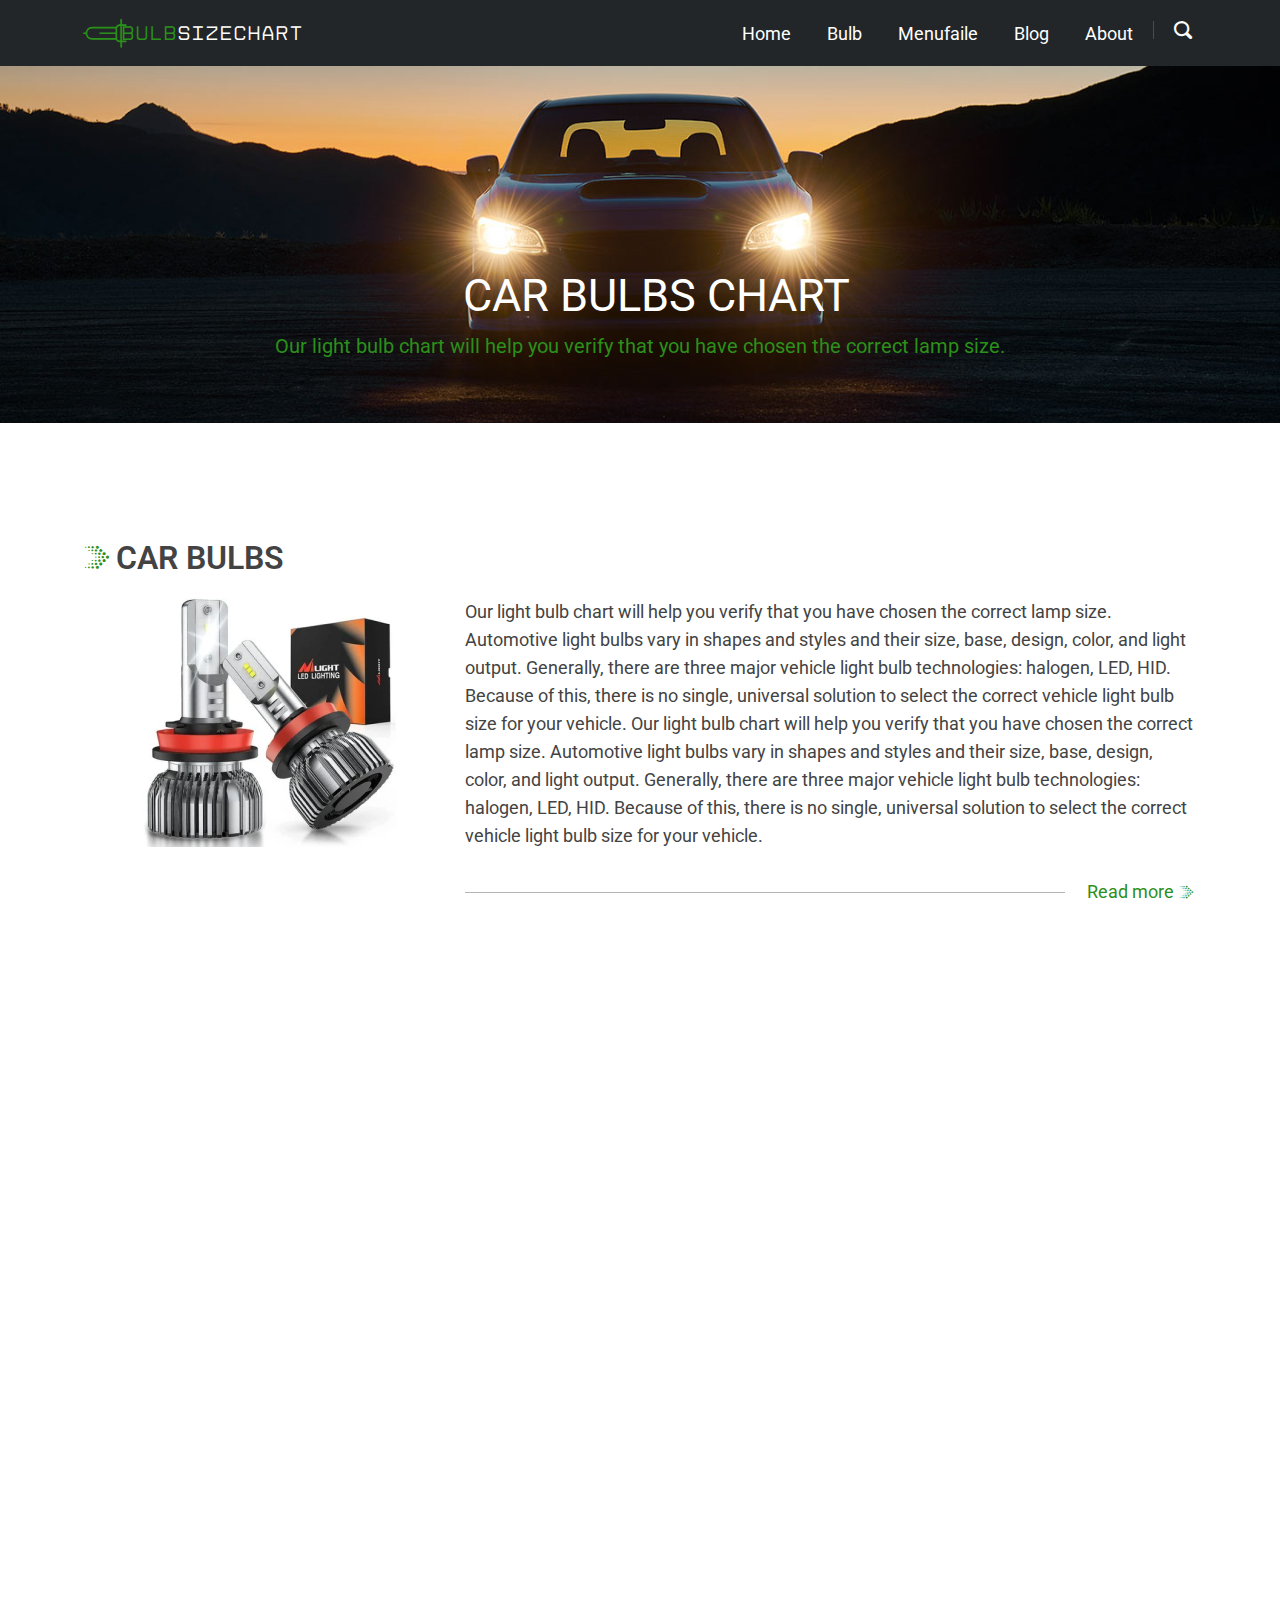
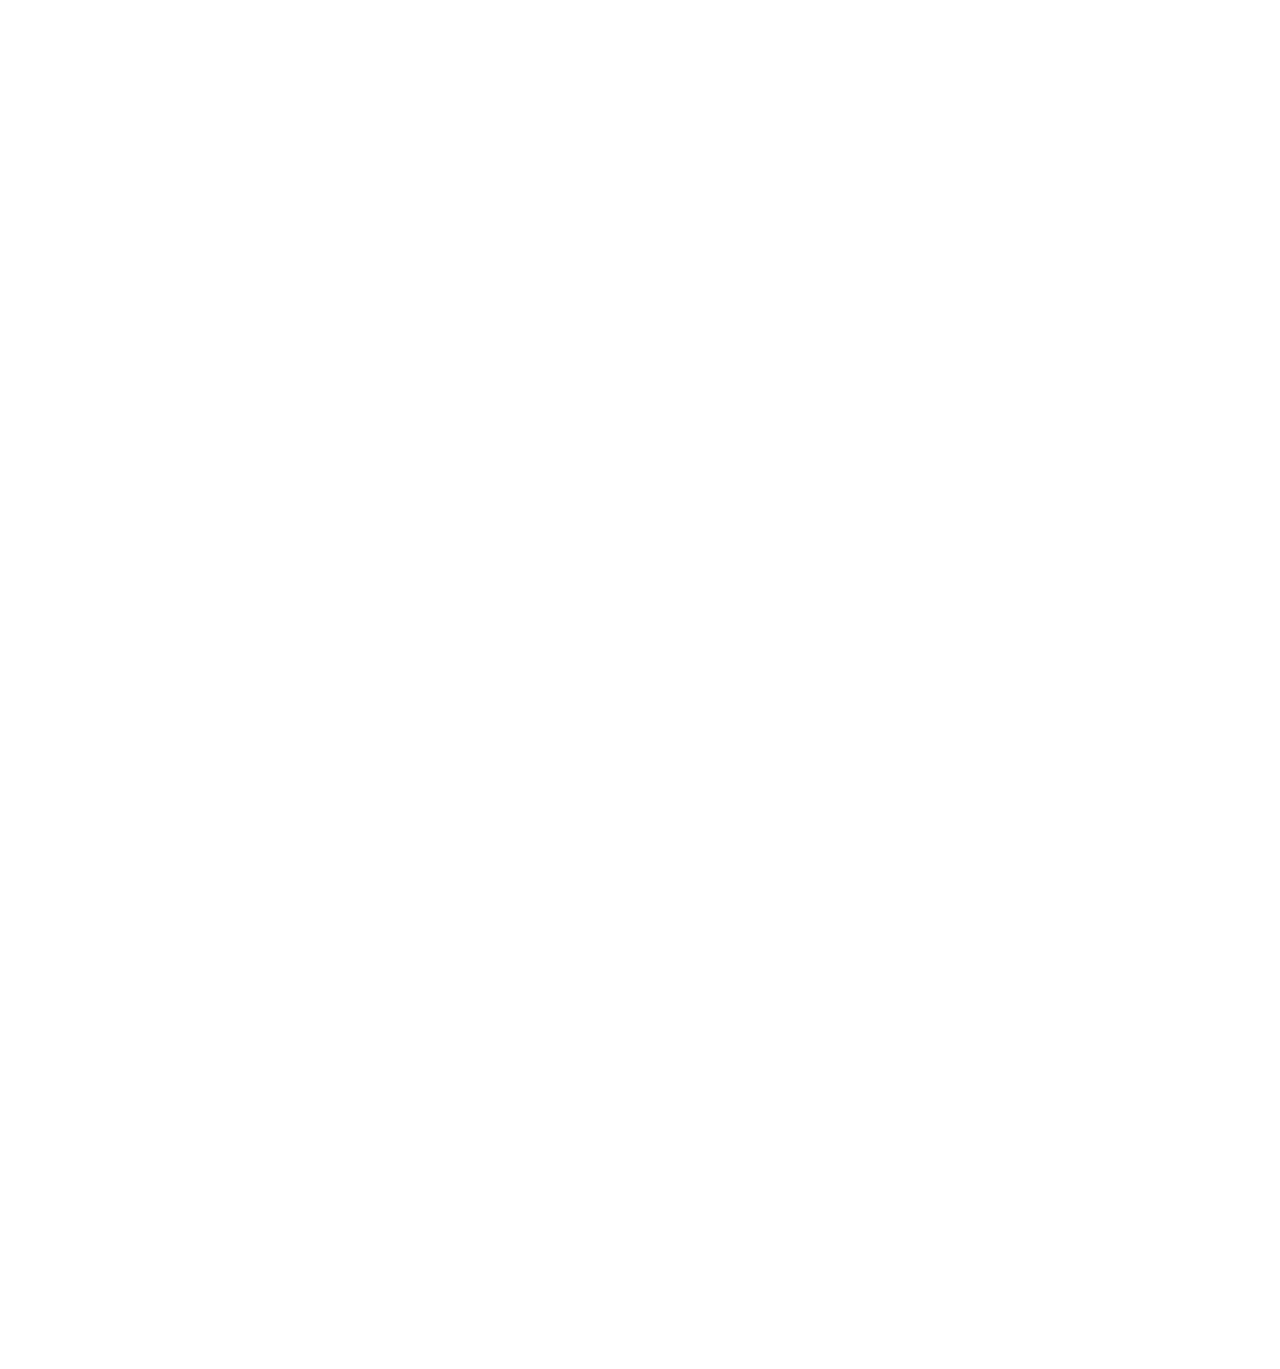
==== commit 4bf6e2bc: "langeage +" ====
--- a/index.html
+++ b/index.html
@@ -73,7 +73,7 @@
               <img class="block1__content-imgImg" src="img/image 20.png" alt="">
             </div>
             <div>
-              <p >
+              <p>
                 Our light bulb chart will help you verify that you have chosen the correct lamp size. Automotive light
                 bulbs vary in shapes and styles and their size, base, design, color, and light output. Generally, there
                 are three major vehicle light bulb technologies: halogen, LED, HID. Because of this, there is no single,
@@ -356,18 +356,20 @@
                 <img class="dropdown__arrow" src="img/Group (3).svg" alt="">
                 <div class="dropdown__list">
                   <ul class="dropdown__lists">
+                    <li class="dropdown__list-item" data-value="Name of Popular Number Bulb">Name of Popular Number Bulb
+                    </li>
+                    <li class="dropdown__list-item" data-value="Number Bulb">Number Bulb</li>
+                    <li class="dropdown__list-item" data-value="Popular Number Bulb">Popular Number Bulb</li>
+                    <li class="dropdown__list-item" data-value="Name of Popular">Name of Popular</li>
+                    <li class="dropdown__list-item" data-value="Name of Popular Number">Name of Popular Number</li>
+                    <li class="dropdown__list-item" data-value="Bulb">Bulb</li>
+                    <li class="dropdown__list-item" data-value="Name of Popular Number Bulb">Name of Popular Number Bulb
+                    </li>
+                    <li class="dropdown__list-item" data-value="TaoBao">TaoBao</li>
                     <li class="dropdown__list-item" data-value="Amazone">Amazone</li>
-                        <li class="dropdown__list-item" data-value="Ebay">Ebay</li>
-                        <li class="dropdown__list-item" data-value="Alibaba">Alibaba</li>
-                        <li class="dropdown__list-item" data-value="TaoBao">TaoBao</li>
-                        <li class="dropdown__list-item" data-value="Amazone">Amazone</li>
-                        <li class="dropdown__list-item" data-value="Ebay">Ebay</li>
-                        <li class="dropdown__list-item" data-value="Alibaba">Alibaba</li>
-                        <li class="dropdown__list-item" data-value="TaoBao">TaoBao</li>
-                        <li class="dropdown__list-item" data-value="Amazone">Amazone</li>
-                        <li class="dropdown__list-item" data-value="Ebay">Ebay</li>
-                        <li class="dropdown__list-item" data-value="Alibaba">Alibaba</li>
-                        <li class="dropdown__list-item" data-value="TaoBao">TaoBao</li>
+                    <li class="dropdown__list-item" data-value="Ebay">Ebay</li>
+                    <li class="dropdown__list-item" data-value="Alibaba">Alibaba</li>
+                    <li class="dropdown__list-item" data-value="TaoBao">TaoBao</li>
 
                   </ul>
                 </div>
@@ -406,18 +408,20 @@
               help you identify the replacement bulbs and lamps right for your vehicle. We carry auto light bulbs to fit
               most vehicle makes and models.
             </p>
-  
+
             <p>
               The most common types of light bulbs are halogen bulbs, LEDs and HIDs. Certain types of bulbs are
               recommended for certain types of fixtures.e replacement bulbs and lamps right for your vehicle. We carry
               auto light bulbs to fit most vehicle makes and models.
             </p>
-  
+
             <p>
               The most common types of light bulbs are halogen bulbs, LEDs and HIDs. Certain types of bulbs are
-              recommended for certain types of fixtures.<span class="more__text"> The most common types of light bulbs are
+              recommended for certain types of fixtures.<span class="more__text"> The most common types of light bulbs
+                are
                 halogen bulbs, LEDs and HIDs. Certain types of bulbs are recommended for certain types of fixtures. The
-                most common types of light bulbs are halogen bulbs, LEDs and HIDs. Certain types of bulbs are recommended
+                most common types of light bulbs are halogen bulbs, LEDs and HIDs. Certain types of bulbs are
+                recommended
                 for certain types of fixtures. The most common types of light bulbs are halogen bulbs, LEDs and
                 HIDs.</span>
             </p>
@@ -444,6 +448,88 @@
               program designed to provide a means for sites to earn advertising fees by advertising and linking to
               amazon.com.
             </p>
+            <div class="select-box">
+              <div class="options-container">
+                <div class="rightMargin">
+                  <div class="option">
+                    <input type="radio" class="radio" name="language" />
+                    <label for="automobiles"><img src="img/flags/de.png" alt="">Germany</label>
+                  </div>
+  
+                  <div class="option">
+                    <input type="radio" class="radio" name="language" />
+                    <label for="film"><img src="img/flags/ch.png" alt="">Switzerland</label>
+                  </div>
+  
+                  <div class="option">
+                    <input type="radio" class="radio" name="language" />
+                    <label for="science"><img src="img/flags/at.png" alt="">Austria</label>
+                  </div>
+  
+                  <div class="option">
+                    <input type="radio" class="radio" name="language" />
+                    <label for="art"><img src="img/flags/be.png" alt="">Belgium</label>
+                  </div>
+  
+                  <div class="option">
+                    <input type="radio" class="radio" name="language" />
+                    <label for="music"><img src="img/flags/es.png" alt="">Spain</label>
+                  </div>
+  
+                  <div class="option">
+                    <input type="radio" class="radio" name="language" />
+                    <label for="travel"><img src="img/flags/se.png" alt="">Sweden</label>
+                  </div>
+  
+                  <div class="option">
+                    <input type="radio" class="radio" name="language" />
+                    <label for="sports"><img src="img/flags/pl.png" alt="">Poland</label>
+                  </div>
+  
+                  <div class="option">
+                    <input type="radio" class="radio" name="language" />
+                    <label for="automobiles"><img src="img/flags/de.png" alt="">Germany</label>
+                  </div>
+  
+                  <div class="option">
+                    <input type="radio" class="radio" name="language" />
+                    <label for="film"><img src="img/flags/ch.png" alt="">Switzerland</label>
+                  </div>
+  
+                  <div class="option">
+                    <input type="radio" class="radio" name="language" />
+                    <label for="science"><img src="img/flags/at.png" alt="">Austria</label>
+                  </div>
+  
+                  <div class="option">
+                    <input type="radio" class="radio" name="language" />
+                    <label for="art"><img src="img/flags/be.png" alt="">Belgium</label>
+                  </div>
+  
+                  <div class="option">
+                    <input type="radio" class="radio" name="language" />
+                    <label for="music"><img src="img/flags/es.png" alt="">Spain</label>
+                  </div>
+  
+                  <div class="option">
+                    <input type="radio" class="radio" name="language" />
+                    <label for="travel"><img src="img/flags/se.png" alt="">Sweden</label>
+                  </div>
+  
+                  <div class="option">
+                    <input type="radio" class="radio" name="language" />
+                    <label for="sports"><img src="img/flags/pl.png" alt="">Poland</label>
+                  </div>
+                </div>
+                
+
+              </div>
+
+              <div class="selected">
+                Languages
+              </div>
+            </div>
+
             <div class="footet__soc">
               <div class="social">
                 <a href="#"><img src="img/insta.svg" alt=""></a>
@@ -482,7 +568,8 @@
       <div class="footer__bottom">
         <div class="container">
           <div class="footer__bottom-text">
-            <p class="bottom-text__text">© 2020 - 2022 bulbsizechart.com. &#160;All Rights Reserved. <a href="#" class="paregraf__link">About us</a></p>
+            <p class="bottom-text__text">© 2020 - 2022 bulbsizechart.com. &#160;All Rights Reserved. <a href="#"
+                class="paregraf__link">About us</a></p>
           </div>
           <div class="footer__bottom-icons">
             <img class="footer__img" src="img/image 18.jpg" alt="">
@@ -495,6 +582,7 @@
   <script src="https://ajax.googleapis.com/ajax/libs/jquery/3.6.0/jquery.min.js"></script>
   <script src="js/burgerMenu.js"></script>
   <script src="js/btnShowMore.js"></script>
+  <script src="js/languageWropdown.js"></script>
   <script>
     // maindropDowns =======================================================================================
     document.querySelectorAll('.dropdown').forEach(function (dropDownWrapper) {
--- a/css/style.css
+++ b/css/style.css
@@ -116,7 +116,6 @@
 }
 
 ::-webkit-scrollbar {
-  z-index: 100;
   width: 8px;
 }
 
@@ -192,9 +191,9 @@
 
 .icon-lamp::before {
   position: absolute;
-  top: -4px;
-  left: -4px;
-  font-size: 30px;
+  top: -3px;
+  left: -2px;
+  font-size: 29px;
 }
 
 .header__burger {
@@ -248,7 +247,7 @@
   margin-left: 36px;
 }
 
-@media (max-width: 768px) {
+@media (max-width: 1140px) {
   body.lock {
     overflow: hidden;
   }
@@ -553,13 +552,6 @@
   margin: 0 auto;
 }
 .main .main__block3 .block3__title {
-  font-family: 'Roboto';
-  font-style: normal;
-  font-weight: 600;
-  font-size: 32px;
-  line-height: 38px;
-  text-transform: uppercase;
-  color: #434343;
   margin: 0 0 0 1px;
 }
 .main .main__block3 .block3__make {
@@ -789,13 +781,7 @@
   width: 100%;
 }
 .main .year__block3 .info__title {
-  font-family: 'Roboto';
-  font-style: normal;
-  font-weight: 500;
-  font-size: 22px;
-  line-height: 28px;
   margin-bottom: 59px;
-  color: #434343;
 }
 .main .year__block3 .show__more {
   margin: -9px 0 0 0;
@@ -888,11 +874,7 @@
   color: #434343;
 }
 .main .car__block1 h1 {
-  margin: 0 0 12px -3px;
-}
-.main .car__block1 .icon-pointsArrow::before {
-  color: #2B901A;
-  font-size: 24px;
+  margin: 0 -2px 23px -1px;
 }
 .main .car__block2 {
   margin: 0 0 32px 0;
@@ -986,24 +968,6 @@
   line-height: 28px;
   /* or 156% */
   color: #2B901A;
-}
-.main .model__block2 .searcYearBtn__link {
-  display: flex;
-  align-items: center;
-  justify-content: center;
-  background: #2B901A;
-  border-radius: 10px;
-  padding: 13px 0 12px;
-  font-family: 'Roboto';
-  font-style: normal;
-  font-weight: 500;
-  font-size: 18px;
-  line-height: 28px;
-  width: 159px;
-  text-align: center;
-  text-transform: uppercase;
-  height: max-content;
-  color: #FFFFFF;
 }
 .main .model__block3 {
   margin: 52px 0px 32px 22px;
@@ -1701,7 +1665,7 @@
 }
 .show__more-btn .icon-pointsArrow::before {
   font-size: 13px;
-  margin: 0 2px 0 -3px;
+  margin: 0 4px 0 2px;
 }
 
 .icon-circles {
@@ -1982,7 +1946,7 @@
 }
 .unique .dropdown__list {
   border: 1px solid #DFDFDF;
-  height: 137px;
+  height: 274px;
   z-index: 2;
   display: none;
   position: absolute;
@@ -2003,9 +1967,9 @@
 .unique .dropdown__list .dropdown__lists {
   border-top: 1px solid #DFDFDF;
   overflow-y: scroll;
-  height: 117px;
+  height: 245px;
   width: 99%;
-  margin: 0 0 0 0;
+  margin: 11px 0 0 0;
 }
 .unique .dropdown__list--visible {
   display: block;
@@ -2028,6 +1992,7 @@
 }
 
 h1 {
+  position: relative;
   font-family: 'Roboto';
   font-style: normal;
   font-weight: 600;
@@ -2035,13 +2000,18 @@
   line-height: 38px;
   text-transform: uppercase;
   color: #434343;
+  padding: 0 0 0 32px;
 }
 
 h1.icon-pointsArrow::before {
+  position: absolute;
+  top: 7px;
+  left: 1px;
   font-size: 24px;
 }
 
 h2 {
+  position: relative;
   font-family: 'Roboto';
   font-style: normal;
   font-weight: 600;
@@ -2049,6 +2019,14 @@
   line-height: 33px;
   text-transform: uppercase;
   color: #434343;
+  padding: 0 0 0 32px;
+}
+
+h2.icon-pointsArrow::before {
+  position: absolute;
+  top: 7px;
+  left: 1px;
+  font-size: 24px;
 }
 
 h3 {
@@ -2099,6 +2077,34 @@
 
 .productDrop {
   margin: 26px 0 0 0;
+}
+
+.searcYearBtn__link {
+  display: flex;
+  align-items: center;
+  justify-content: center;
+  background: #2B901A;
+  border-radius: 10px;
+  padding: 13px 0 12px;
+  font-family: 'Roboto';
+  font-style: normal;
+  font-weight: 500;
+  font-size: 18px;
+  line-height: 28px;
+  width: 159px;
+  text-align: center;
+  text-transform: uppercase;
+  height: max-content;
+  color: #FFFFFF;
+}
+
+.searcYearBtn__link:hover {
+  background: #C9C9C9;
+  color: #434343;
+}
+
+.mobileHidden {
+  display: none;
 }
 
 .product__top {
@@ -2181,6 +2187,10 @@
   color: #2B901A;
 }
 
+.main .car__block2 .searchLi a:hover {
+  color: #2B901A;
+}
+
 .footer {
   margin: 0 0 0 0;
 }
@@ -2270,6 +2280,95 @@
   gap: 69px;
   margin: -68px 23px 0 0;
 }
+.footer .select-box {
+  display: flex;
+  width: 100%;
+  flex-direction: column;
+  position: relative;
+}
+.footer .select-box .options-container {
+  position: absolute;
+  top: -240px;
+  background: #2f3640;
+  color: #f5f6fa;
+  max-height: 0;
+  width: 100%;
+  opacity: 0;
+  transition: all 0.4s;
+  border-radius: 10px;
+  overflow: hidden;
+  order: 1;
+  -webkit-border-radius: 10px;
+  -moz-border-radius: 10px;
+  -ms-border-radius: 10px;
+  -o-border-radius: 10px;
+}
+.footer .rightMargin {
+  margin: 10px 5px 10px 0;
+  height: 220px;
+  overflow-y: scroll;
+}
+.footer .selected {
+  background: #2f3640;
+  border-radius: 8px;
+  margin-bottom: 8px;
+  color: #f5f6fa;
+  position: relative;
+  order: 0;
+  display: flex;
+  align-items: flex-end;
+  gap: 5px;
+}
+.footer .selected::after {
+  content: "";
+  background: url("../img/Group (4).svg");
+  background-size: contain;
+  background-repeat: no-repeat;
+  position: absolute;
+  height: 7px;
+  width: 15px;
+  right: 10px;
+  top: 17px;
+  transition: all 0.2s ease-in-out;
+  -webkit-transition: all 0.2s ease-in-out;
+  -moz-transition: all 0.2s ease-in-out;
+  -ms-transition: all 0.2s ease-in-out;
+  -o-transition: all 0.2s ease-in-out;
+}
+.footer .select-box .options-container.active {
+  max-height: 240px;
+  opacity: 1;
+}
+.footer .select-box .options-container.active + .selected::after {
+  transform: rotateX(180deg);
+  top: 17px;
+  -webkit-transform: rotateX(180deg);
+  -moz-transform: rotateX(180deg);
+  -ms-transform: rotateX(180deg);
+  -o-transform: rotateX(180deg);
+}
+.footer .select-box .option,
+.footer .selected {
+  padding: 12px 24px;
+  cursor: pointer;
+}
+.footer .option label {
+  display: flex;
+  align-items: flex-end;
+  gap: 5px;
+}
+.footer img {
+  max-width: 16px;
+}
+.footer .select-box .option:hover {
+  background: #414b57;
+}
+.footer .select-box label {
+  cursor: pointer;
+}
+.footer .select-box .option .radio {
+  display: none;
+}
 .footer .footer__bottom {
   background: #F2F2F2;
 }
@@ -2300,4 +2399,500 @@
   font-weight: 400;
 }
 
+@media (max-width: 1140px) {
+  .container {
+    width: calc(769px + (1090 - 769) * ((100vw - 769px) / (1140 - 769)));
+    margin: 0 auto;
+  }
+
+  .header__logo {
+    margin-left: calc(0px + (0 - 0) * ((100vw - 360px) / (1140 - 360)));
+  }
+
+  .crumbs {
+    width: calc(735px + (1090 - 735) * ((100vw - 769px) / (1140 - 769)));
+  }
+
+  .main .container {
+    width: calc(335px + (1090 - 335) * ((100vw - 360px) / (1140 - 360)));
+  }
+
+  .main .contact__form .inputIn {
+    width: calc(200px + (330 - 200) * ((100vw - 769px) / (1140 - 769)));
+  }
+
+  .main .contact__form .midle__radios {
+    flex-wrap: wrap;
+    gap: 6px;
+  }
+
+  .main .year__block1 .sybtitle {
+    margin: 6px 0px 16px;
+  }
+
+  .footer .footer__top {
+    padding: 35px 0 37px 0;
+  }
+  .footer .footer__top .container {
+    flex-direction: column;
+    width: calc(335px + (768 - 335) * ((100vw - 360px) / (768 - 360)));
+  }
+  .footer .footer__top .footer__topLeft {
+    order: 2;
+  }
+  .footer .footer__top .footer__topRight {
+    width: calc(500px + (1090 - 500) * ((100vw - 549px) / (1140 - 549)));
+    margin: -10px 23px 0 0;
+    gap: 0;
+    justify-content: space-between;
+  }
+  .footer .footer__top .footer__topRight-list {
+    width: 128px;
+  }
+  .footer .footer__top .footer__topLeft {
+    position: relative;
+  }
+  .footer .footer__top .footer__topLeft .nameCompany {
+    width: calc(338px + (1090 - 338) * ((100vw - 360px) / (1140 - 360)));
+    position: relative;
+    margin: 26px 19px;
+    padding: 20px 0 18px 38px;
+    border-top: 1px solid #C9C9C9;
+    border-bottom: 1px solid #C9C9C9;
+  }
+  .footer .footer__top .footer__topLeft .icon-lamp::before {
+    top: 16px;
+    left: 1px;
+    font-size: 27px;
+  }
+  .footer .footer__top .footer__topLeft .footet__soc {
+    top: 40px;
+    right: 49px;
+  }
+  .footer .select-box {
+    width: 430px;
+    margin: 23px 0 0 21px;
+  }
+  .footer .footer__left-p {
+    padding: 2px 21px 0;
+    width: 100%;
+    margin: 0 0 0 0;
+  }
+  .footer .footer__bottom .container {
+    width: 100%;
+    flex-direction: column;
+  }
+  .footer .footer__bottom .footer__bottom-text {
+    order: 2;
+  }
+  .footer .footer__bottom .footer__bottom-icons {
+    order: 1;
+    margin: 0px 0 0 10px;
+  }
+  .footer .footer__bottom .bottom-text__text {
+    padding: 7px 55px 0 51px;
+  }
+}
+@media (max-width: 840px) {
+  .main .contact__form .midle__radios {
+    flex-direction: column;
+    gap: 6px;
+  }
+}
+@media (max-width: 768px) {
+  ::-webkit-scrollbar {
+    width: 0px;
+  }
+
+  .main .main__block1 .container {
+    width: calc(335px + (748 - 335) * ((100vw - 360px) / (768 - 360)));
+    margin: 0 auto;
+  }
+  .main .main__block1 .block1__content {
+    margin: 0px 0px 0 0px;
+  }
+  .main .main__block1 .title {
+    margin-bottom: 13px;
+    margin-left: -1px;
+  }
+
+  .dropdown ::-webkit-scrollbar {
+    width: 8px;
+  }
+
+  .gorizont__line {
+    display: none;
+  }
+
+  .show__more {
+    justify-content: end;
+    margin: 3px 3px 0 0;
+  }
+
+  .nameCompany {
+    font-size: 17px;
+    line-height: 19px;
+    padding: 0 0 0 43px;
+    margin: -4px 0 0 1px;
+  }
+
+  .icon-lamp::before {
+    top: -8px;
+    left: 11px;
+    font-size: 27px;
+  }
+
+  .header {
+    padding: 16px 0 0px;
+  }
+
+  .header__right {
+    margin: -20px 11px 0 0;
+  }
+
+  .header__body {
+    padding: 5px 0 0 0px;
+    height: 36px;
+  }
+
+  .header__burger {
+    width: 21px;
+    height: 19px;
+    margin-left: 10px;
+  }
+
+  .header__burger::before,
+  .header__burger::after,
+  .header__burger span {
+    border-radius: 3px;
+    height: 5px;
+    -webkit-border-radius: 3px;
+    -moz-border-radius: 3px;
+    -ms-border-radius: 3px;
+    -o-border-radius: 3px;
+  }
+
+  .header__burger span {
+    top: 7px;
+  }
+
+  .header__burger.active::after {
+    bottom: 6px;
+  }
+
+  .header__link {
+    margin: 0 0 0 0;
+  }
+
+  .icon-search::before {
+    padding-right: 9px;
+  }
+
+  .main__top {
+    display: none;
+  }
+
+  .main .main__block1 {
+    margin: 41px 0 56px;
+  }
+
+  .block1__content-img {
+    display: none;
+  }
+
+  .main .container {
+    width: calc(335px + (750 - 335) * ((100vw - 360px) / (768 - 360)));
+  }
+  .main .container .block2__subTitle2 {
+    margin: 20px 0 24px 2px;
+  }
+  .main .container .block2__dropdowns {
+    flex-direction: column;
+    margin: 0 0 0 2px;
+    gap: 24px;
+  }
+  .main .container .block2__dropdown {
+    width: 100%;
+  }
+  .main .container .dropdown__list .dropdown__lists {
+    width: 100%;
+  }
+  .main .container .btn__go {
+    width: 184px;
+    margin: 38px 0px 31px 153px;
+  }
+
+  .main .main__block3 {
+    padding: 56px 0 46px;
+  }
+  .main .main__block3 .block3__title {
+    margin: 0 0 0 -1px;
+  }
+  .main .main__block3 .block3__make {
+    flex-direction: column;
+    margin: 21px 0 27px;
+  }
+  .main .main__block3 .block3__colon {
+    width: 100%;
+    margin: 0 0 0 0px;
+    gap: 52px;
+  }
+  .main .main__block3 .block3__colon:nth-child(even) {
+    margin: 0;
+  }
+
+  .main .main__block4 {
+    padding: 46px 0 53px;
+  }
+  .main .main__block4 .container {
+    flex-direction: column;
+    align-items: flex-start;
+    width: calc(335px + (748 - 335) * ((100vw - 360px) / (768 - 360)));
+  }
+  .main .main__block4 .popularBulb {
+    margin: 2px 0px 0 -1px;
+  }
+  .main .main__block4 .block4__right {
+    width: 100%;
+    margin: 28px 0 0 0;
+  }
+  .main .main__block4 .dropdown {
+    width: 100%;
+  }
+  .main .main__block4 .dropdown__button {
+    padding: 13px 10px 12px 25px;
+  }
+  .main .main__block4 .dropdown__list .dropdown__lists {
+    width: 101%;
+  }
+  .main .main__block4 .dropdown__list-item {
+    margin: 0 21px 0 13px;
+    line-height: 25px;
+  }
+
+  .main .main__block5 {
+    padding: 46px 0 53px;
+    margin: 0px 0 13px -5px;
+  }
+  .main .main__block5 .container {
+    flex-direction: column;
+    width: calc(335px + (748 - 335) * ((100vw - 360px) / (768 - 360)));
+  }
+
+  .main .model__block1 .title {
+    margin: 0 0 19px -1px;
+  }
+
+  .main .model__block2 .title {
+    margin: 37px 3px 73px -2px;
+  }
+
+  .main .model__block2 .searcYearBtn {
+    margin-left: 1px;
+  }
+
+  .main .model__block2 .rightColomn {
+    margin-left: 2s3px;
+  }
+
+  .main .model__block3 {
+    margin: 9px 0px 32px -3px;
+  }
+  .main .model__block3 .container {
+    width: calc(341px + (750 - 335) * ((100vw - 360px) / (768 - 360)));
+  }
+
+  .main .contact__form {
+    margin: 35px 0 64px 0;
+  }
+
+  .main .contact__form .form__top {
+    flex-direction: column;
+    gap: 6px;
+  }
+
+  .main .contact__form .inputIn {
+    width: calc(312px + (730 - 312) * ((100vw - 360px) / (768 - 360)));
+  }
+
+  .main .contact__form .textarea__cover {
+    height: 337px;
+  }
+
+  .main .contact__form .formBtn {
+    margin-top: 25px;
+    margin-right: 3px;
+  }
+
+  .main .year__block2 .container {
+    flex-direction: column;
+  }
+
+  .main .year__block2 .block2__left {
+    width: 100%;
+  }
+
+  .main .year__block2 .title {
+    margin: 0 0 11px 0;
+  }
+
+  .main .year__block2 .block2__right {
+    padding: 19px 49px 0 2px;
+    width: 100%;
+  }
+
+  .main .year__block2 .side .side__link {
+    font-size: 20px;
+  }
+
+  .main .year__block2 {
+    padding: 39px 0 21px;
+  }
+
+  h3 {
+    font-size: 22px;
+  }
+
+  .product__top {
+    flex-direction: column;
+    padding-bottom: 43px;
+  }
+
+  .main .year__block3 {
+    margin-top: 40px;
+  }
+
+  .main .year__block3 .product__topBtn {
+    margin: 44px auto 0;
+  }
+
+  .productDrop {
+    margin: 22px 0 0 0;
+  }
+
+  .main .year__block3 .type {
+    display: flex;
+    gap: 15px;
+    width: 330px;
+  }
+
+  .status {
+    margin-top: 45px;
+    margin-left: 28px;
+    font-family: 'Roboto';
+    font-style: normal;
+    font-weight: 500;
+    font-size: 18px;
+    line-height: 28px;
+    display: flex;
+    justify-content: center;
+    text-align: center;
+    color: #222629;
+  }
+
+  .main .year__block3 .lamp__img {
+    margin-left: 0px;
+    margin-top: -6px;
+  }
+
+  .crumbs {
+    margin: 2px 0 19px 14px;
+  }
+
+  .main .car__block2 {
+    margin: 0 0 11px 0;
+  }
+  .main .car__block2 h2 {
+    margin: 40px -1px 26px;
+    text-transform: none;
+  }
+  .main .car__block2 .searhBulb {
+    margin: 0 0 0 4px;
+  }
+  .main .car__block2 .searchLi {
+    width: 330px;
+  }
+  .main .car__block3 {
+    margin-bottom: 64px;
+  }
+
+  .footer ::-webkit-scrollbar {
+    width: 8px;
+  }
+  .footer .footer__top {
+    padding: 35px 0 37px 0;
+  }
+  .footer .footer__top .container {
+    flex-direction: column;
+    width: calc(335px + (768 - 335) * ((100vw - 360px) / (768 - 360)));
+  }
+  .footer .footer__top .footer__topLeft {
+    order: 2;
+  }
+  .footer .footer__top .footer__topRight {
+    margin: -10px 23px 0 0;
+    gap: 0;
+    justify-content: space-between;
+    margin: 0;
+  }
+  .footer .footer__top .footer__topRight-list {
+    width: 128px;
+  }
+  .footer .footer__top .footer__topLeft {
+    position: relative;
+  }
+  .footer .footer__top .footer__topLeft .nameCompany {
+    width: calc(338px + (746 - 338) * ((100vw - 360px) / (768 - 360)));
+    position: relative;
+    margin: 26px auto 19px auto;
+    padding: 20px 0 18px 38px;
+    border-top: 1px solid #C9C9C9;
+    border-bottom: 1px solid #C9C9C9;
+  }
+  .footer .footer__top .footer__topLeft .icon-lamp::before {
+    top: 16px;
+    left: 1px;
+    font-size: 27px;
+  }
+  .footer .footer__top .footer__topLeft .footet__soc {
+    top: 40px;
+    right: 19px;
+  }
+  .footer .select-box {
+    width: 50%;
+  }
+  .footer .footer__left-p {
+    padding: 2px 21px 0;
+    width: 100%;
+    margin: 0 0 0 0;
+  }
+  .footer .footer__bottom .container {
+    width: 100%;
+    flex-direction: column;
+  }
+  .footer .footer__bottom .footer__bottom-text {
+    order: 2;
+  }
+  .footer .footer__bottom .footer__bottom-icons {
+    order: 1;
+    margin: 0px 0 0 10px;
+  }
+  .footer .footer__bottom .bottom-text__text {
+    padding: 7px 55px 0 51px;
+  }
+}
+@media (max-width: 548px) {
+  .footer .footer__top .footer__topRight {
+    width: 93%;
+    order: 1;
+    gap: 0;
+    flex-wrap: wrap;
+    margin: -10px 23px 0 0;
+    justify-content: space-between;
+  }
+  .footer .footer__left-p {
+    width: 377px;
+  }
+}
+
 /*# sourceMappingURL=style.css.map */
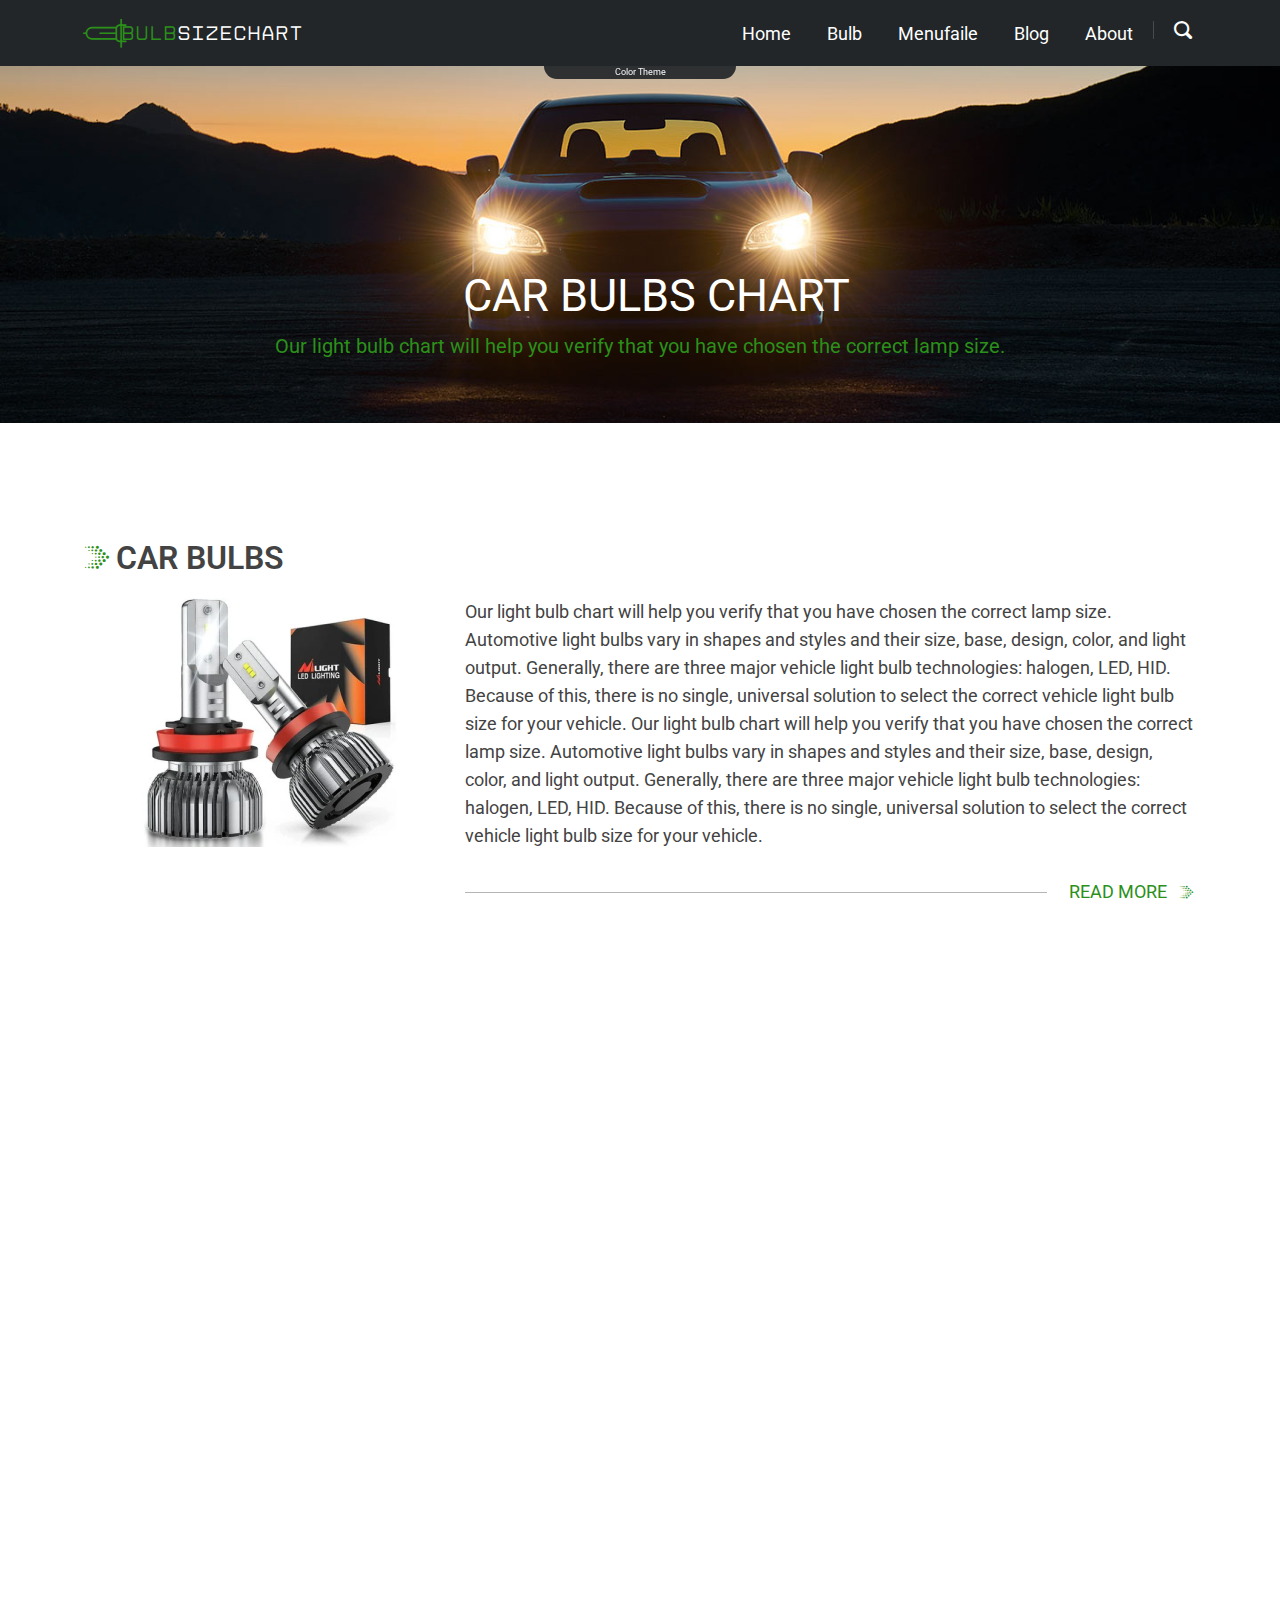
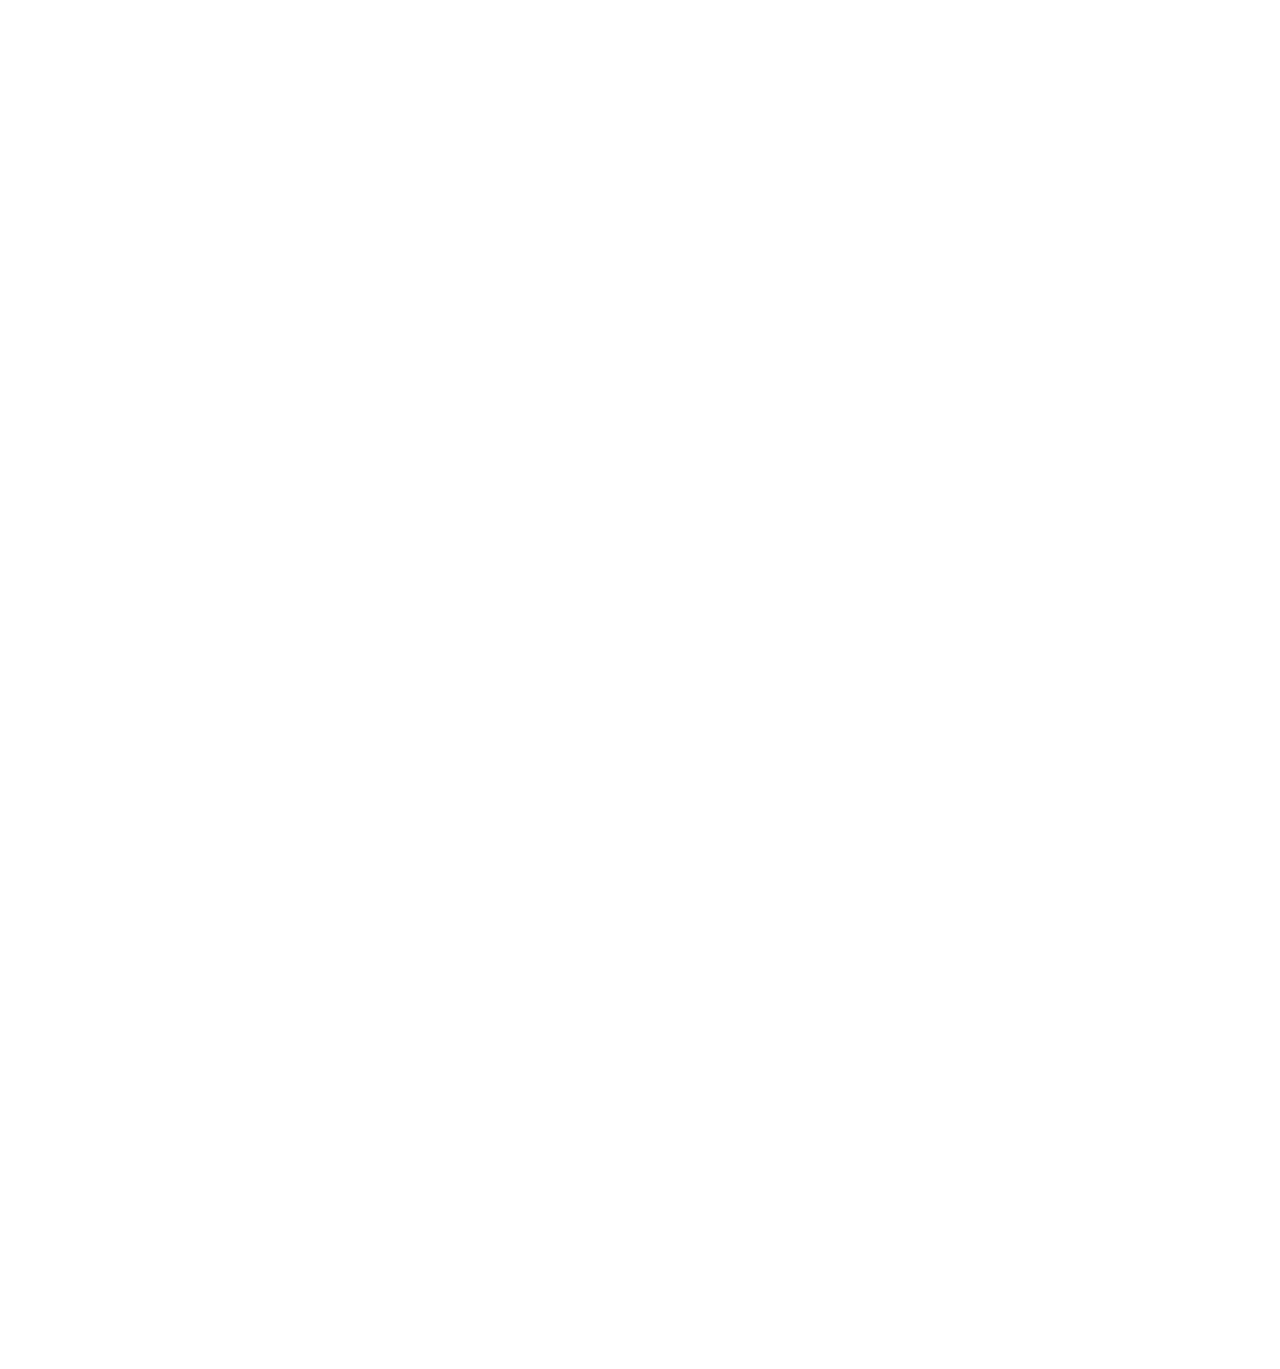
==== commit 2862c30a: "themes" ====
--- a/index.html
+++ b/index.html
@@ -1,5 +1,5 @@
 <!DOCTYPE html>
-<html lang="en">
+<html lang="en" class="forestgreen">
 
 <head>
   <meta charset="UTF-8">
@@ -47,6 +47,60 @@
             <a href="#" class="header__link  icon-search"></a>
           </div>
 
+        </div>
+        <div class="select-box1">
+          <div class="options-container1">
+            <div class="rightMargin">
+              <div class="option1">
+                <label class="forestgreen icon-car">
+                <input type="radio" class="radio" name="them" value="forestgreen" />
+                  <div class="inLabel">forestgreen</div>
+                </label>
+              </div>
+              <div class="option1">
+                <label class="darkred icon-car">
+                <input type="radio" class="radio" name="them" value="darkred" />
+                  <div class="inLabel">darkred</div>
+                </label>
+              </div>
+              <div class="option1">
+                <label class="olive icon-car">
+                <input type="radio" class="radio" name="them" value="olive" />
+                  <div class="inLabel">olive</div>
+                </label>
+              </div>
+              <div class="option1">
+                <label class="seagreen icon-car">
+                <input type="radio" class="radio" name="them" value="seagreen" />
+                  <div class="inLabel">seagreen</div>
+                </label>
+              </div>
+              <div class="option1">
+                <label class="teal icon-car">
+                <input type="radio" class="radio" name="them" value="teal" />
+                  <div class="inLabel">teal</div>
+                </label>
+              </div>
+              <div class="option1">
+                <label class="saddlebrown icon-car">
+                <input type="radio" class="radio" name="them" value="saddlebrown" />
+                  <div class="inLabel">saddlebrown</div>
+                </label>
+              </div>
+              <div class="option1">
+                <label class="midnightblue icon-car">
+                <input type="radio" class="radio" name="them" value="midnightblue" />
+                  <div class="inLabel">midnightblue</div>
+                </label>
+              </div>
+            </div>
+            
+
+          </div>
+
+          <div class="selected1">
+            Color Theme
+          </div>
         </div>
       </div>
     </header>
@@ -583,6 +637,7 @@
   <script src="js/burgerMenu.js"></script>
   <script src="js/btnShowMore.js"></script>
   <script src="js/languageWropdown.js"></script>
+  <script src="js/colorTheme.js"></script>
   <script>
     // maindropDowns =======================================================================================
     document.querySelectorAll('.dropdown').forEach(function (dropDownWrapper) {
--- a/css/iconFonts.css
+++ b/css/iconFonts.css
@@ -24,7 +24,9 @@
   -webkit-font-smoothing: antialiased;
   -moz-osx-font-smoothing: grayscale;
 }
-
+.icon-car:before {
+  content: "\e908";
+}
 .icon-poisnt:before {
   content: "\e900";
 }
--- a/css/style.css
+++ b/css/style.css
@@ -125,8 +125,65 @@
 }
 
 ::-webkit-scrollbar-thumb {
+  background: var(--theme);
+  border-radius: 10px;
+}
+
+html.forestgreen {
+  --theme: #2B901A;
+}
+
+html.darkred {
+  --theme: #c80000;
+}
+
+html.olive {
+  --theme: #808000;
+}
+
+html.seagreen {
+  --theme: #2E8B57;
+}
+
+html.teal {
+  --theme: #008080;
+}
+
+html.saddlebrown {
+  --theme: #8B4513;
+}
+
+html.midnightblue {
+  --theme: #191970;
+}
+
+.option1 label.forestgreen {
   background: #2B901A;
-  border-radius: 10px;
+}
+.option1 label.darkred {
+  background: #c80000;
+}
+.option1 label.olive {
+  background: #808000;
+}
+.option1 label.seagreen {
+  background: #2E8B57;
+}
+.option1 label.teal {
+  background: #008080;
+}
+.option1 label.saddlebrown {
+  background: #8B4513;
+}
+.option1 label.midnightblue {
+  background: #191970;
+}
+.option1 label:hover {
+  box-shadow: 0px 0px 10px #FFF;
+}
+
+.selected1 .radio {
+  display: none;
 }
 
 .header {
@@ -170,7 +227,7 @@
 }
 
 .nameCompany__span {
-  color: #2B901A;
+  color: var(--theme);
 }
 
 .header__body {
@@ -226,7 +283,7 @@
 }
 
 .header__link:hover {
-  color: #2B901A;
+  color: var(--theme);
 }
 
 .header__right {
@@ -245,6 +302,105 @@
 
 .space {
   margin-left: 36px;
+}
+
+.header .select-box1 {
+  position: absolute;
+  display: flex;
+  width: 15%;
+  left: 50%;
+  flex-direction: column;
+  top: 66px;
+  transform: translateX(-50%);
+}
+.header .select-box1 .options-container1 {
+  position: absolute;
+  top: 0px;
+  background: #222629ed;
+  color: #f5f6fa;
+  max-height: 0;
+  width: 100%;
+  left: 50%;
+  transform: translateX(-50%);
+  opacity: 0;
+  transition: all 0.4s;
+  border-radius: 0px 0px 10px 10px;
+  overflow: hidden;
+  order: 1;
+  -webkit-border-radius: 0px 0px 10px 10px;
+  -moz-border-radius: 0px 0px 10px 10px;
+  -ms-border-radius: 0px 0px 10px 10px;
+  -o-border-radius: 0px 0px 10px 10px;
+}
+.header .select-box1 .rightMargin {
+  margin: 19px 0px 10px 0;
+  height: max-content;
+  overflow-y: auto;
+  display: flex;
+  flex-wrap: wrap;
+  gap: 5px;
+  justify-content: space-evenly;
+}
+.header .select-box1 .selected1 {
+  background: #222629ed;
+  border-radius: 0px 0px 20px 20px;
+  margin-bottom: 8px;
+  color: #f5f6fa;
+  position: relative;
+  order: 0;
+  display: flex;
+  align-items: flex-end;
+  gap: 5px;
+  padding: 2px 15px;
+  justify-content: center;
+  cursor: pointer;
+  font-size: 9px;
+}
+.header .select-box1 .options-container1.active {
+  max-height: 240px;
+  opacity: 1;
+}
+.header .select-box1 .options-container1.active + .selected1::after {
+  transform: rotateX(180deg);
+  top: 17px;
+  -webkit-transform: rotateX(180deg);
+  -moz-transform: rotateX(180deg);
+  -ms-transform: rotateX(180deg);
+  -o-transform: rotateX(180deg);
+}
+.header .select-box1 .option1,
+.header .select-box1 .selected1 {
+  cursor: pointer;
+}
+.header .select-box1 .option1 label {
+  display: flex;
+  align-items: flex-end;
+  gap: 5px;
+  font-size: 0px;
+}
+.header .select-box1 img {
+  max-width: 16px;
+}
+.header .select-box1 label {
+  cursor: pointer;
+  width: 20px;
+  height: 20px;
+  border-radius: 50%;
+  -webkit-border-radius: 50%;
+  -moz-border-radius: 50%;
+  -ms-border-radius: 50%;
+  -o-border-radius: 50%;
+}
+.header .select-box1 label .inLabel {
+  display: none;
+}
+.header .select-box1 .icon-car::before {
+  color: #000000;
+  margin: auto auto;
+  font-size: 15px;
+}
+.header .select-box1 .option1 .radio {
+  display: none;
 }
 
 @media (max-width: 1140px) {
@@ -375,6 +531,7 @@
     height: 100%;
     background-color: #222629;
     padding: 70px 10px 20px 10px;
+    z-index: 2;
   }
 
   .header__burger::before {
@@ -443,7 +600,7 @@
   line-height: 28px;
   /* or 140% */
   text-align: center;
-  color: #2B901A;
+  color: var(--theme);
 }
 .main .main__block1 {
   margin: 116px 0 102px;
@@ -515,12 +672,13 @@
   display: flex;
   justify-content: space-between;
   margin: 0 0 0 1px;
+  gap: 10px;
 }
 .main .main__block2 .btn__go {
   cursor: pointer;
   padding: 13px 0 11px;
   display: inline-block;
-  background: #2B901A;
+  background: var(--theme);
   border-radius: 10px;
   -webkit-border-radius: 10px;
   -moz-border-radius: 10px;
@@ -628,7 +786,7 @@
   margin: 0 0px 0 -2px;
 }
 .main .year__block1 .icon-pointsArrow::before {
-  color: #2B901A;
+  color: var(--theme);
   font-size: 24px;
 }
 .main .year__block1 .sybtitle {
@@ -689,14 +847,15 @@
   -o-transition: all 0.2s ease-in-out;
 }
 .main .year__block2 .side:hover .side__link {
-  color: #2B901A;
-  background-image: linear-gradient(to right, #2B901A 75%, transparent 75%);
+  color: var(--theme);
+  background-image: linear-gradient(to right, var(--theme) 75%, transparent 75%);
 }
 .main .year__block3 {
   margin-top: 53px;
 }
 .main .year__block3 .product {
   margin-bottom: 93px;
+  position: relative;
 }
 .main .year__block3 .product__title {
   font-family: 'Roboto';
@@ -708,13 +867,14 @@
 }
 .main .year__block3 .title {
   /* or 117% */
+  font-size: 24px;
   color: #434343;
 }
 .main .year__block3 .product__topBtn {
   width: 184px;
   height: max-content;
   cursor: pointer;
-  background-color: #2B901A;
+  background-color: var(--theme);
   display: flex;
   align-items: center;
   border-radius: 10px;
@@ -783,6 +943,9 @@
 .main .year__block3 .info__title {
   margin-bottom: 59px;
 }
+.main .year__block3 h5 {
+  padding: 0;
+}
 .main .year__block3 .show__more {
   margin: -9px 0 0 0;
 }
@@ -802,18 +965,10 @@
   margin: 0 0 26px -1px;
 }
 .main .year__block4 .block4__paragraf {
-  margin: 0 1px 27px 3px;
+  margin: 0 5px 27px 0px;
 }
 .main .year__block4 .centrPoint {
   top: -4px;
-}
-.main .year__block4 .icon-circles {
-  position: relative;
-}
-.main .year__block4 .icon-circles::before {
-  color: #2B901A;
-  font-size: 14px;
-  margin-right: 2px;
 }
 .main .year__block4 .centrPoint {
   width: 4px;
@@ -884,7 +1039,7 @@
   text-transform: none;
 }
 .main .car__block2 .icon-pointsArrow::before {
-  color: #2B901A;
+  color: var(--theme);
   font-size: 24px;
 }
 .main .car__block2 .searhBulb {
@@ -914,7 +1069,7 @@
   -o-transition: all 0.2s ease-in-out;
 }
 .main .car__block2 .searchLi__link:hover {
-  color: #2B901A;
+  color: var(--theme);
 }
 .main .car__block3 {
   margin-bottom: 50px;
@@ -923,7 +1078,7 @@
   margin: 0 0 12px -3px;
 }
 .main .model__block1 .icon-pointsArrow::before {
-  color: #2B901A;
+  color: var(--theme);
   font-size: 24px;
 }
 .main .model__block1 .paragref {
@@ -934,7 +1089,7 @@
   margin: 44px 3px 60px;
 }
 .main .model__block2 .icon-pointsArrow::before {
-  color: #2B901A;
+  color: var(--theme);
   font-size: 24px;
 }
 .main .model__block2 .searhYear {
@@ -967,7 +1122,7 @@
   font-size: 18px;
   line-height: 28px;
   /* or 156% */
-  color: #2B901A;
+  color: var(--theme);
 }
 .main .model__block3 {
   margin: 52px 0px 32px 22px;
@@ -996,13 +1151,12 @@
   margin-bottom: -11px;
   text-transform: none;
   font-size: 28px;
-  padding: 0px 0 0px 6px;
 }
 .main .type__block3 .product__topBtn {
   width: max-content;
   height: max-content;
   cursor: pointer;
-  background-color: #2B901A;
+  background-color: var(--theme);
   display: flex;
   align-items: center;
   border-radius: 10px;
@@ -1060,11 +1214,6 @@
   -ms-transform: translate(102%, 222%);
   -o-transform: translate(102%, 222%);
 }
-.main .type__block3 .icon-circles::before {
-  color: #2B901A;
-  font-size: 14px;
-  margin-right: 2px;
-}
 .main .type__block3 .info__list {
   margin-top: 7px;
   margin-left: 0;
@@ -1125,7 +1274,7 @@
   align-items: center;
   color: #FFFFFF;
   padding: 13px 0 12px;
-  background-color: #2B901A;
+  background-color: var(--theme);
   width: 184px;
   border-radius: 10px;
   -webkit-border-radius: 10px;
@@ -1151,21 +1300,33 @@
 }
 .main .about__block2 .container {
   position: relative;
+  background: url(../img/Rectangle\ 41.jpg);
+  background-size: cover;
+  height: 247px;
+  background-repeat: no-repeat;
+  background-position: center;
 }
 .main .about__block2 .image__block2 {
   width: 100%;
 }
 .main .about__block2 .publish {
-  position: absolute;
-  right: 21px;
-  bottom: 12px;
-  font-family: 'Roboto';
-  font-style: normal;
-  font-weight: 500;
+  display: flex;
+  justify-content: flex-end;
+  align-items: flex-end;
+  height: 100%;
+  padding: 0 21px 21px 0;
+}
+.main .about__block2 .publish h3 {
+  border-top: 1px solid #C9C9C9;
   font-size: 20px;
-  line-height: 39px;
-  border-top: 1px solid #C9C9C9;
+  line-height: 1;
+  text-transform: capitalize;
   color: #FFFFFF;
+  padding-top: 10px;
+}
+.main .about__block2 .publish h3.icon-pointsArrow:before {
+  font-size: 20px;
+  margin: 0 0px 0 6px;
 }
 .main .about__block3 {
   margin-bottom: 47px;
@@ -1191,19 +1352,19 @@
 .main .about__block5 .container {
   display: flex;
   justify-content: space-between;
+  flex-wrap: wrap;
   align-items: center;
+}
+.main .about__block5 .coverImg {
+  max-height: 110px;
+  display: flex;
+  justify-content: center;
 }
 .main .about__block6 {
   margin: 0 0 0 4px;
 }
-.main .about__block6 .paragraf {
-  margin: 0 0 28px 0;
-}
 .main .about__block7 {
   margin: 0 0 0 0;
-}
-.main .about__block7 .info__list {
-  margin: -5px 0 26px 59px;
 }
 .main .about__block8 {
   margin: 0 0 47px 0;
@@ -1261,9 +1422,13 @@
 .main .about__block11 .example h6 {
   /* or 140% */
   margin: 7px 0 0 1px;
+  padding: 0;
 }
 .main .about__block11 .example__img {
   min-width: 100%;
+}
+.main .about__block11 .example__img img {
+  width: 100%;
 }
 .main .about__block12 {
   margin-bottom: 38px;
@@ -1304,7 +1469,7 @@
   width: 190px;
 }
 .main .about__block13 .person__img {
-  min-width: 100%;
+  width: 190px;
 }
 .main .about__block13 .person__info {
   position: relative;
@@ -1314,6 +1479,7 @@
   justify-content: space-between;
 }
 .main .about__block13 .person__info h6 {
+  padding: 0;
   margin: 0 0 0 0;
   font-weight: 500;
   /* or 140% */
@@ -1359,14 +1525,17 @@
   padding: 6px 0 0 0;
 }
 .main .product__block1 .maipImg img {
-  min-width: 100%;
+  width: 100%;
 }
 .main .product__block1 .smollImg {
   display: flex;
   justify-content: space-between;
 }
-.main .product__block1 .smollImg img {
-  min-width: 94px;
+.main .product__block1 .smollImg .coverSmollImg {
+  width: 94px;
+}
+.main .product__block1 .smollImg .coverSmollImg img {
+  width: 100%;
 }
 .main .product__block1 .right {
   margin: 0 -2px 0 0;
@@ -1379,16 +1548,16 @@
   margin: 32px 0 13px 0;
 }
 .main .product__block1 .dropdown__button--active {
-  border-radius: 10px 10px 0px 0px;
-  -webkit-border-radius: 10px 10px 0px 0px;
-  -moz-border-radius: 10px 10px 0px 0px;
-  -ms-border-radius: 10px 10px 0px 0px;
-  -o-border-radius: 10px 10px 0px 0px;
+  border-radius: 10px 10px 10px 10px;
+  -webkit-border-radius: 10px 10px 10px 10px;
+  -moz-border-radius: 10px 10px 10px 10px;
+  -ms-border-radius: 10px 10px 10px 10px;
+  -o-border-radius: 10px 10px 10px 10px;
 }
 .main .product__block1 .dropdown__list {
   background: #FFFFFF;
   top: 42px;
-  border: 2px solid #2B901A;
+  border: 2px solid var(--theme);
   border-top: none;
 }
 .main .contact__block1 .title {
@@ -1583,7 +1752,7 @@
   line-height: 28px;
   /*or156%*/
   width: 184px;
-  background-color: #2B901A;
+  background-color: var(--theme);
   padding: 13px 12px 11px;
   text-align: center;
   text-transform: uppercase;
@@ -1606,7 +1775,7 @@
   border-radius: 10px;
 }
 .main .contact__form ::-webkit-scrollbar-thumb {
-  background: #2B901A;
+  background: var(--theme);
   border-radius: 10px;
 }
 
@@ -1621,12 +1790,12 @@
 }
 
 p a {
-  color: #2B901A;
+  color: var(--theme);
   font-weight: 500;
 }
 
 .icon-pointsArrow::before {
-  color: #2B901A;
+  color: var(--theme);
 }
 
 li {
@@ -1659,23 +1828,33 @@
   font-weight: 400;
   font-size: 18px;
   line-height: 28px;
-  color: #2B901A;
+  color: var(--theme);
   margin: 0 -2px 0 22px;
   white-space: nowrap;
+  display: flex;
+  justify-content: flex-end;
+  text-transform: uppercase;
 }
 .show__more-btn .icon-pointsArrow::before {
   font-size: 13px;
-  margin: 0 4px 0 2px;
+  margin: 0 4px 0 13px;
+}
+
+.info__listItem {
+  padding: 0 0 0 20px;
 }
 
 .icon-circles {
   position: relative;
 }
 
-.icon-circles::before {
-  color: #2B901A;
+.info__listItem.icon-circles::before {
+  position: absolute;
+  top: 11px;
+  left: 0;
+  color: var(--theme);
   font-size: 14px;
-  margin-right: 2px;
+  margin-right: 0px;
 }
 
 .centrPoint {
@@ -1694,6 +1873,18 @@
   height: 42px;
 }
 
+.hiddenBtnShow {
+  width: 185px;
+  height: 52px;
+  background-color: #A10202;
+  position: absolute;
+  top: -10px;
+  right: 100px;
+  border-radius: 10px;
+  cursor: pointer;
+  opacity: 0;
+}
+
 .eps {
   opacity: 0;
 }
@@ -1724,7 +1915,7 @@
   width: 100%;
   height: 52px;
   text-align: left;
-  background: #2B901A;
+  background: var(--theme);
   padding: 13px 7px 13px 8px;
   font-family: 'Roboto';
   font-style: normal;
@@ -1765,10 +1956,10 @@
 }
 
 .dropdown__list {
+  z-index: 2;
   height: 137px;
   display: none;
   position: absolute;
-  z-index: 0;
   left: 0px;
   top: 44px;
   width: 100%;
@@ -1796,8 +1987,8 @@
 
 .dropdown__button--active {
   z-index: 10;
-  border: 2px solid #2B901A;
-  color: #2B901A;
+  border: 2px solid var(--theme);
+  color: var(--theme);
   background-color: #FFFFFF;
 }
 
@@ -1819,7 +2010,7 @@
 }
 
 .dropdown__list-item:hover {
-  color: #2B901A;
+  color: var(--theme);
 }
 
 .dropdown__input-hidden {
@@ -1841,7 +2032,7 @@
 }
 
 .popular {
-  color: #2B901A;
+  color: var(--theme);
 }
 
 .uniq {
@@ -1857,6 +2048,7 @@
   margin-left: -1px;
   display: flex;
   margin-top: 0px;
+  flex-wrap: wrap;
 }
 
 .crumbs .container .crumb {
@@ -1876,7 +2068,7 @@
 }
 
 .crumbs .container .crumb:hover {
-  color: #2B901A;
+  color: var(--theme);
   transform: scale(1.03);
   -webkit-transform: scale(1.03);
   -moz-transform: scale(1.03);
@@ -1887,11 +2079,11 @@
 .crumbs .container .crumb + .crumb::before {
   content: "|";
   padding-right: 7px;
-  color: #2B901A;
+  color: var(--theme);
 }
 
 .crumbs .crumb:last-child {
-  color: #2B901A;
+  color: var(--theme);
 }
 
 .container {
@@ -1985,7 +2177,7 @@
   cursor: pointer;
 }
 .unique .dropdown__list-item:hover {
-  color: #2B901A;
+  color: var(--theme);
 }
 .unique .dropdown__input-hidden {
   display: none;
@@ -2030,6 +2222,7 @@
 }
 
 h3 {
+  position: relative;
   font-family: 'Roboto';
   font-style: normal;
   font-weight: 500;
@@ -2037,15 +2230,20 @@
   line-height: 28px;
   text-transform: none;
   color: #434343;
+  padding: 0 0 0 32px;
 }
 
 h3.icon-pointsArrow::before {
+  position: absolute;
   font-size: 24px;
   padding: 0 8px 0 0;
-  margin-left: -7px;
+  margin-left: 0px;
+  margin-top: 3px;
+  left: 0;
 }
 
 h4 {
+  position: relative;
   font-family: 'Roboto';
   font-style: normal;
   font-weight: 400;
@@ -2053,9 +2251,20 @@
   line-height: 28px;
   text-transform: none;
   color: #434343;
+  padding: 0 0 0 32px;
+}
+
+h4.icon-pointsArrow::before {
+  position: absolute;
+  font-size: 24px;
+  padding: 0 8px 0 0;
+  margin-left: 0px;
+  margin-top: 3px;
+  left: 0;
 }
 
 h5 {
+  position: relative;
   font-family: 'Roboto';
   font-style: normal;
   font-weight: 500;
@@ -2063,9 +2272,20 @@
   line-height: 28px;
   text-transform: none;
   color: #434343;
+  padding: 0 0 0 32px;
+}
+
+h5.icon-pointsArrow::before {
+  position: absolute;
+  font-size: 24px;
+  padding: 0 8px 0 0;
+  margin-left: 0px;
+  margin-top: 3px;
+  left: 0;
 }
 
 h6 {
+  position: relative;
   font-family: 'Roboto';
   font-style: normal;
   font-weight: 400;
@@ -2073,6 +2293,16 @@
   line-height: 28px;
   text-transform: none;
   color: #434343;
+  padding: 0 0 0 32px;
+}
+
+h6.icon-pointsArrow::before {
+  position: absolute;
+  font-size: 24px;
+  padding: 0 8px 0 0;
+  margin-left: 0px;
+  margin-top: 3px;
+  left: 0;
 }
 
 .productDrop {
@@ -2083,7 +2313,7 @@
   display: flex;
   align-items: center;
   justify-content: center;
-  background: #2B901A;
+  background: var(--theme);
   border-radius: 10px;
   padding: 13px 0 12px;
   font-family: 'Roboto';
@@ -2103,10 +2333,6 @@
   color: #434343;
 }
 
-.mobileHidden {
-  display: none;
-}
-
 .product__top {
   display: flex;
   justify-content: space-between;
@@ -2131,10 +2357,16 @@
   list-style-type: none;
   counter-reset: list;
 }
+.olInfo__list .info__listItem {
+  position: relative;
+}
 .olInfo__list .info__listItem::before {
+  position: absolute;
+  top: 0;
+  left: 0;
   content: counter(list) ".";
   counter-increment: list;
-  color: #2B901A;
+  color: var(--theme);
   font-weight: 600;
 }
 
@@ -2143,6 +2375,8 @@
   justify-content: space-between;
   align-items: center;
   margin: 26px -1px 0 1px;
+  flex-wrap: wrap;
+  gap: 5px;
 }
 
 .realProjects.active {
@@ -2168,7 +2402,7 @@
   align-items: center;
   color: #FFFFFF;
   padding: 13px 0 11px;
-  background-color: #2B901A;
+  background-color: var(--theme);
   width: 184px;
   border-radius: 10px;
   -webkit-border-radius: 10px;
@@ -2177,6 +2411,10 @@
   -o-border-radius: 10px;
 }
 
+.showMore__productBtn:hover {
+  background-color: #3da02a;
+}
+
 .listItem-link {
   font-family: 'Roboto';
   font-style: normal;
@@ -2184,11 +2422,15 @@
   font-size: 18px;
   line-height: 40px;
   /* or 222% */
-  color: #2B901A;
+  color: var(--theme);
 }
 
 .main .car__block2 .searchLi a:hover {
-  color: #2B901A;
+  color: var(--theme);
+}
+
+.descHidden {
+  display: none;
 }
 
 .footer {
@@ -2210,7 +2452,7 @@
   line-height: 28px;
 }
 .footer li a {
-  color: #2B901A;
+  color: var(--theme);
   transition: 0.2s all ease-in-out;
   -webkit-transition: 0.2s all ease-in-out;
   -moz-transition: 0.2s all ease-in-out;
@@ -2401,12 +2643,21 @@
 
 @media (max-width: 1140px) {
   .container {
-    width: calc(769px + (1090 - 769) * ((100vw - 769px) / (1140 - 769)));
+    width: calc(735px + (1090 - 735) * ((100vw - 769px) / (1140 - 769)));
     margin: 0 auto;
   }
 
+  .main .main__block1 .container {
+    width: calc(735px + (1090 - 735) * ((100vw - 769px) / (1140 - 769)));
+  }
+
+  .main .main__block1 .block1__content-img {
+    height: calc(168px + (249 - 168) * ((100vw - 769px) / (1140 - 769)));
+    width: 398px;
+  }
+
   .header__logo {
-    margin-left: calc(0px + (0 - 0) * ((100vw - 360px) / (1140 - 360)));
+    margin-left: calc(7px + (0 - 0) * ((100vw - 769px) / (1140 - 769)));
   }
 
   .crumbs {
@@ -2414,6 +2665,18 @@
   }
 
   .main .container {
+    width: calc(335px + (1090 - 335) * ((100vw - 360px) / (1140 - 360)));
+  }
+
+  .main .main__block4 .container {
+    width: calc(735px + (1090 - 735) * ((100vw - 769px) / (1140 - 769)));
+  }
+
+  .main .main__block4 .dropdown {
+    margin-right: 0px;
+  }
+
+  .main .main__block5 .container {
     width: calc(335px + (1090 - 335) * ((100vw - 360px) / (1140 - 360)));
   }
 
@@ -2428,6 +2691,10 @@
 
   .main .year__block1 .sybtitle {
     margin: 6px 0px 16px;
+  }
+
+  .main .about__block13 .team {
+    justify-content: space-evenly;
   }
 
   .footer .footer__top {
@@ -2471,12 +2738,12 @@
   }
   .footer .select-box {
     width: 430px;
-    margin: 23px 0 0 21px;
+    margin: 23px 0 0 calc(0px + (20 - 0) * ((100vw - 360px) / (1140 - 360)));
   }
   .footer .footer__left-p {
-    padding: 2px 21px 0;
     width: 100%;
-    margin: 0 0 0 0;
+    margin: 0 0 0 calc(0px + (20 - 0) * ((100vw - 360px) / (1140 - 360)));
+    padding-right: calc(0px + (55 - 0) * ((100vw - 360px) / (1140 - 360)));
   }
   .footer .footer__bottom .container {
     width: 100%;
@@ -2491,6 +2758,33 @@
   }
   .footer .footer__bottom .bottom-text__text {
     padding: 7px 55px 0 51px;
+  }
+
+  .main .product__block1 .maipImg {
+    width: calc(335px + (635 - 335) * ((100vw - 769px) / (1140 - 769)));
+  }
+
+  .main .product__block1 .smollImg .coverSmollImg {
+    width: calc(50px + (94 - 50) * ((100vw - 769px) / (1140 - 769)));
+  }
+
+  .main .product__block1 .right .dropdown {
+    margin: 0 auto;
+  }
+
+  .main .product__block1 .left {
+    margin-right: 10px;
+  }
+}
+@media (max-width: 1000px) {
+  .main .about__block5 .container {
+    justify-content: space-around;
+    align-items: center;
+  }
+}
+@media (max-width: 860px) {
+  .main .about__block11 .example {
+    width: 49%;
   }
 }
 @media (max-width: 840px) {
@@ -2502,6 +2796,42 @@
 @media (max-width: 768px) {
   ::-webkit-scrollbar {
     width: 0px;
+  }
+
+  .header .select-box1 {
+    width: 15%;
+    top: 51px;
+  }
+
+  .descHidden {
+    display: block;
+  }
+
+  .main .year__block3 .title {
+    font-size: 22px;
+  }
+
+  .mobileHidden.active {
+    display: block;
+  }
+
+  .hiddenBtnShow {
+    position: relative;
+    right: 0px;
+    top: -96px;
+    margin: 0 auto;
+  }
+
+  .showMore__productBtn {
+    margin: -39px auto 79px;
+  }
+
+  .header__logo {
+    margin-left: calc(-9px + (0 - 9) * ((100vw - 360px) / (768 - 360)));
+  }
+
+  .mobileHidden {
+    display: none;
   }
 
   .main .main__block1 .container {
@@ -2619,7 +2949,7 @@
   }
   .main .container .btn__go {
     width: 184px;
-    margin: 38px 0px 31px 153px;
+    margin: 38px 0px 31px calc(153px + (940 - 153) * ((100vw - 360px) / (1140 - 360)));
   }
 
   .main .main__block3 {
@@ -2750,7 +3080,7 @@
   }
 
   h3 {
-    font-size: 22px;
+    font-size: 28px;
   }
 
   .product__top {
@@ -2772,27 +3102,276 @@
 
   .main .year__block3 .type {
     display: flex;
-    gap: 15px;
+    gap: 20px 16px;
     width: 330px;
-  }
-
-  .status {
-    margin-top: 45px;
-    margin-left: 28px;
-    font-family: 'Roboto';
-    font-style: normal;
-    font-weight: 500;
-    font-size: 18px;
-    line-height: 28px;
-    display: flex;
-    justify-content: center;
-    text-align: center;
-    color: #222629;
+    margin: 0px 0 10px 0;
+    height: max-content;
+    flex-wrap: wrap;
+  }
+
+  .main .type__block3 .type__btn {
+    min-width: 99px;
+    width: calc(99px + (175 - 99) * ((100vw - 360px) / (768 - 360)));
+  }
+
+  .main .type__block3 .type {
+    margin: 0px 0 43px 0;
+    width: calc(330px + (750 - 330) * ((100vw - 360px) / (768 - 360)));
+  }
+
+  .main .type__block3 .title {
+    font-size: 28px;
   }
 
   .main .year__block3 .lamp__img {
     margin-left: 0px;
     margin-top: -6px;
+    display: flex;
+  }
+
+  .main .year__block3 .lamp {
+    flex-direction: column;
+  }
+
+  .main .year__block3 .lamp__imgImg {
+    width: 119px;
+  }
+
+  .main .year__block3 .info__title {
+    width: 189px;
+    margin: -53px 0 22px 147px;
+    font-size: 20px;
+  }
+
+  .status {
+    margin-top: -7px;
+    margin-left: 28px;
+  }
+
+  .info__listItem {
+    padding: 0 0 8px 20px;
+  }
+
+  .info__list li {
+    line-height: 28px;
+  }
+
+  .info__listItem.icon-circles::before {
+    top: 7px;
+    font-size: 13px;
+  }
+
+  .main .year__block3 .info__list {
+    margin: 0px 0 0 0;
+  }
+
+  .product .form__group {
+    margin: 29px auto 0;
+  }
+
+  .main .year__block3 .lamp {
+    padding-top: 46px;
+  }
+
+  .main .year__block4 {
+    margin-bottom: 0px;
+  }
+  .main .year__block4 ol,
+  .main .year__block4 ul {
+    margin-top: -11px;
+    margin-left: 12px;
+    margin-bottom: 8px;
+  }
+  .main .year__block4 ol li,
+  .main .year__block4 ul li {
+    line-height: 28px;
+  }
+
+  .main .year__block5 .title {
+    margin: -1px 0 23px 3px;
+  }
+
+  .main .year__block5 .yearsBtn {
+    gap: 16px 23px;
+    justify-content: center;
+  }
+
+  .main .year__block5 {
+    margin-top: 38px;
+    margin-bottom: 67px;
+  }
+
+  .main .type__block1 .sybtitle {
+    margin: 33px 0px -10px 1px;
+  }
+
+  .main .type__block3 h5 {
+    font-size: 28px;
+  }
+
+  .dropdown__list--visible {
+    display: block;
+    background-color: #ffffff;
+    border: 2px solid var(--theme);
+  }
+
+  .dropdown__list {
+    border-top: none;
+  }
+
+  .main .about__block1 .title {
+    margin: 0 0 19px 0;
+  }
+
+  .main .about__block1 .paragraf {
+    margin: 0px 0 28px 0px;
+  }
+
+  .main .about__block2 {
+    margin: -11px 0 32px 1px;
+  }
+
+  .main .about__block2 .container {
+    height: 185px;
+  }
+
+  .main .about__block2 .publish {
+    padding: 0 14px 11px 0;
+  }
+  .main .about__block2 .publish h3 {
+    font-size: 16px;
+    line-height: 1.2;
+    padding-top: 6px;
+  }
+  .main .about__block2 .publish h3.icon-pointsArrow:before {
+    font-size: 20px;
+    margin: 0 0px 0 6px;
+  }
+
+  .main .about__block3 .title {
+    margin: 33px 0 17px 2px;
+  }
+
+  .main .about__block3 {
+    margin-bottom: 30px;
+  }
+
+  .main .about__block4 .title {
+    margin: 0 0 14px 1px;
+  }
+
+  .main .about__block5 {
+    margin: 30px 0 17px;
+  }
+  .main .about__block5 .brends {
+    max-width: 100%;
+    max-height: 100%;
+  }
+  .main .about__block5 .coverImg {
+    max-height: 110px;
+    width: 50%;
+  }
+
+  .main .about__block7 .info__list {
+    margin: 0px 0 26px 0px;
+  }
+
+  .main .about__block9 {
+    margin: 0 0 49px 0;
+  }
+
+  .main .about__block10 {
+    margin-bottom: 36px;
+  }
+
+  .realProjects {
+    margin-top: 48px;
+    flex-wrap: wrap;
+    gap: 23px;
+  }
+
+  .main .about__block11 {
+    padding: 32px 0 67px;
+    margin-bottom: 44px;
+  }
+
+  .main .about__block11 .example h6 {
+    margin: 10px 0 0 18px;
+  }
+
+  .main .about__block11 .example {
+    display: flex;
+    width: 100%;
+  }
+
+  .main .about__block11 .example__img {
+    min-width: calc(125px + (200 - 125) * ((100vw - 360px) / (768 - 360)));
+    width: calc(125px + (200 - 125) * ((100vw - 360px) / (768 - 360)));
+  }
+
+  .main .about__block13 {
+    margin-bottom: 6px;
+  }
+
+  .main .about__block13 .team {
+    margin: 32px 0px 0 1px;
+    justify-content: start;
+  }
+
+  .main .about__block13 .team__card {
+    margin: 0 0 10px 0;
+  }
+
+  .main .about__block13 .person__img {
+    width: 167px;
+  }
+
+  .main .about__block13 .person__info {
+    margin-left: 11px;
+  }
+
+  .main .about__block13 .person__links {
+    bottom: 0px;
+  }
+
+  .main .about__block13 .card__text {
+    margin: 25px 0 0 -1px;
+  }
+
+  .main .about__block14 {
+    margin-bottom: 37px;
+  }
+
+  .main .about__block14 h6 {
+    margin: 0 0 13px 2px;
+  }
+
+  .main .product__block1 .maipImg {
+    width: 335px;
+    margin: 0 auto 11px auto;
+  }
+
+  .main .product__block1 .product__mainInfo {
+    margin: 23px 0 0 0;
+    flex-direction: column;
+  }
+
+  .main .product__block1 .smollImg {
+    display: flex;
+    justify-content: center;
+  }
+
+  .main .product__block1 .smollImg .coverSmollImg {
+    width: 50px;
+  }
+
+  .main .product__block1 .right {
+    margin: 50px -2px 0 0;
+    width: 100%;
+  }
+
+  .main .product__block1 .parTop {
+    margin: 36px 0 13px 0;
   }
 
   .crumbs {
@@ -2860,11 +3439,6 @@
   }
   .footer .select-box {
     width: 50%;
-  }
-  .footer .footer__left-p {
-    padding: 2px 21px 0;
-    width: 100%;
-    margin: 0 0 0 0;
   }
   .footer .footer__bottom .container {
     width: 100%;
@@ -2890,9 +3464,6 @@
     margin: -10px 23px 0 0;
     justify-content: space-between;
   }
-  .footer .footer__left-p {
-    width: 377px;
-  }
 }
 
 /*# sourceMappingURL=style.css.map */
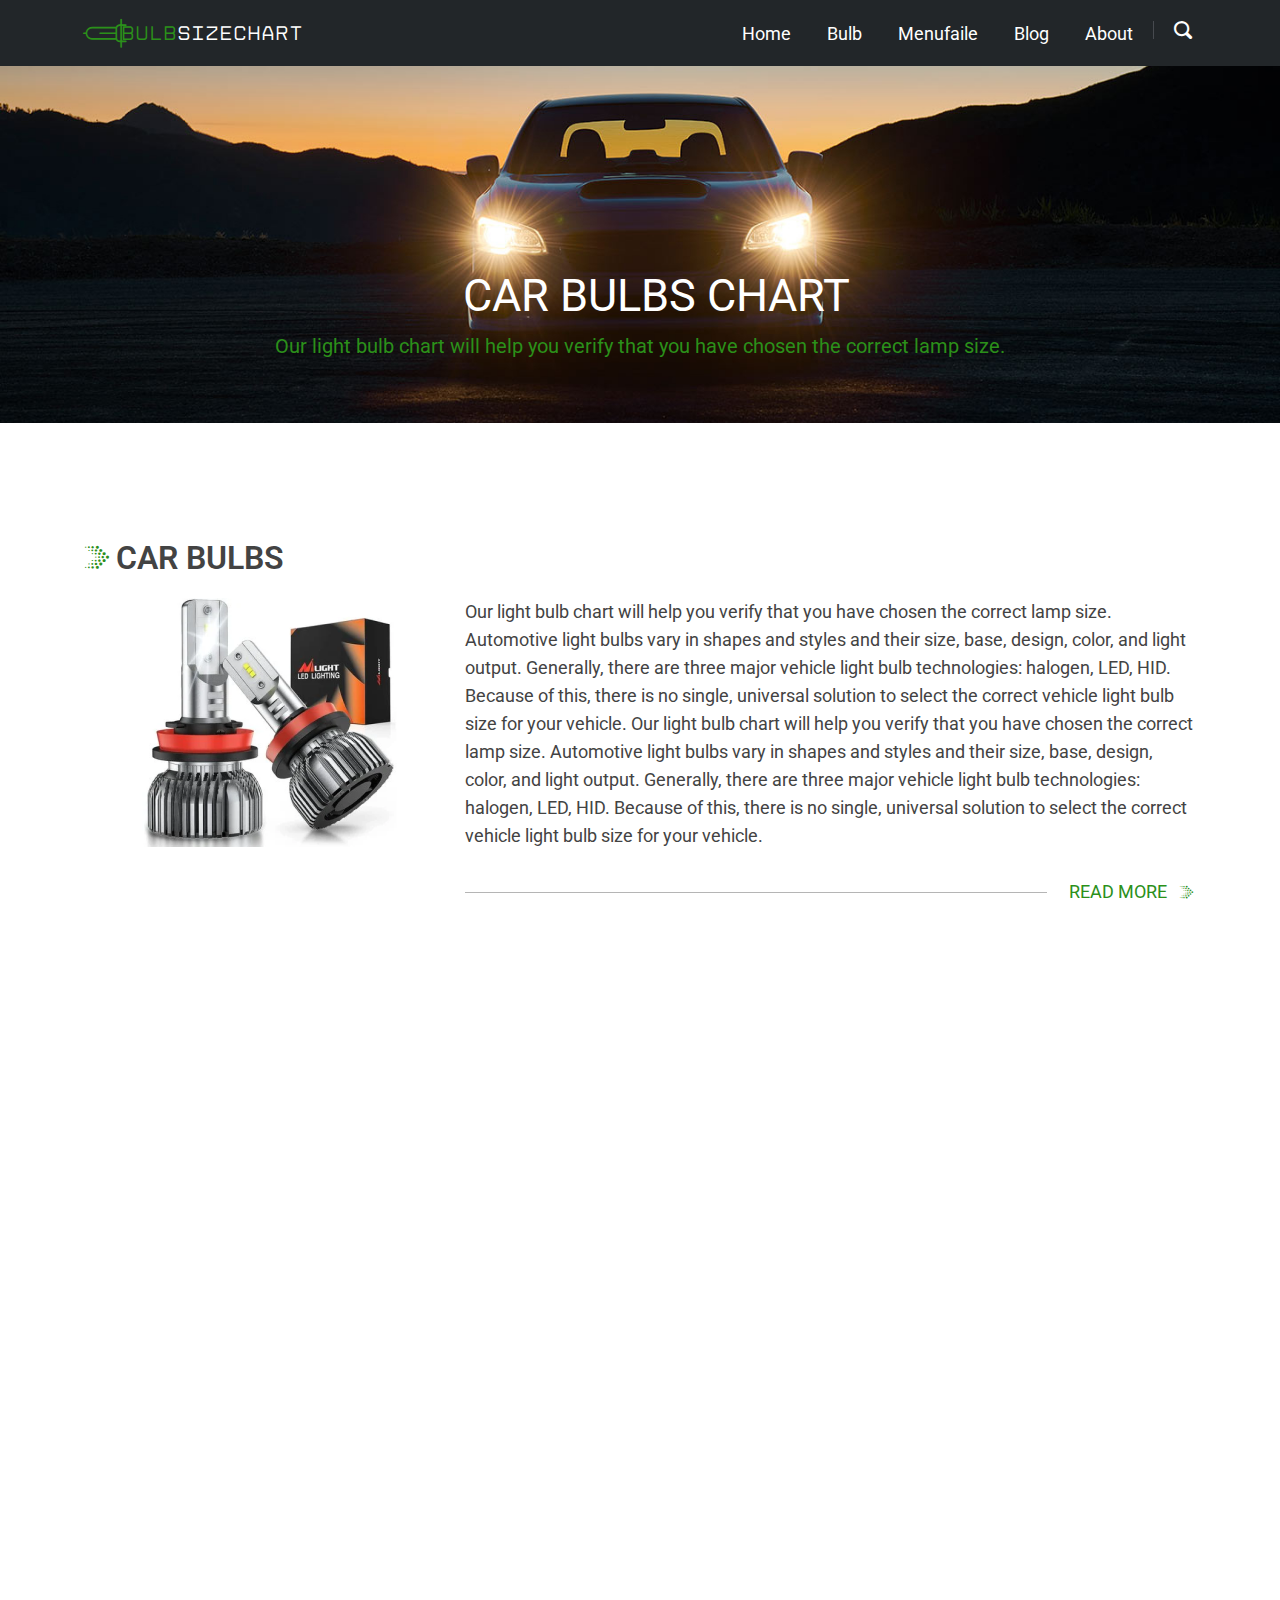
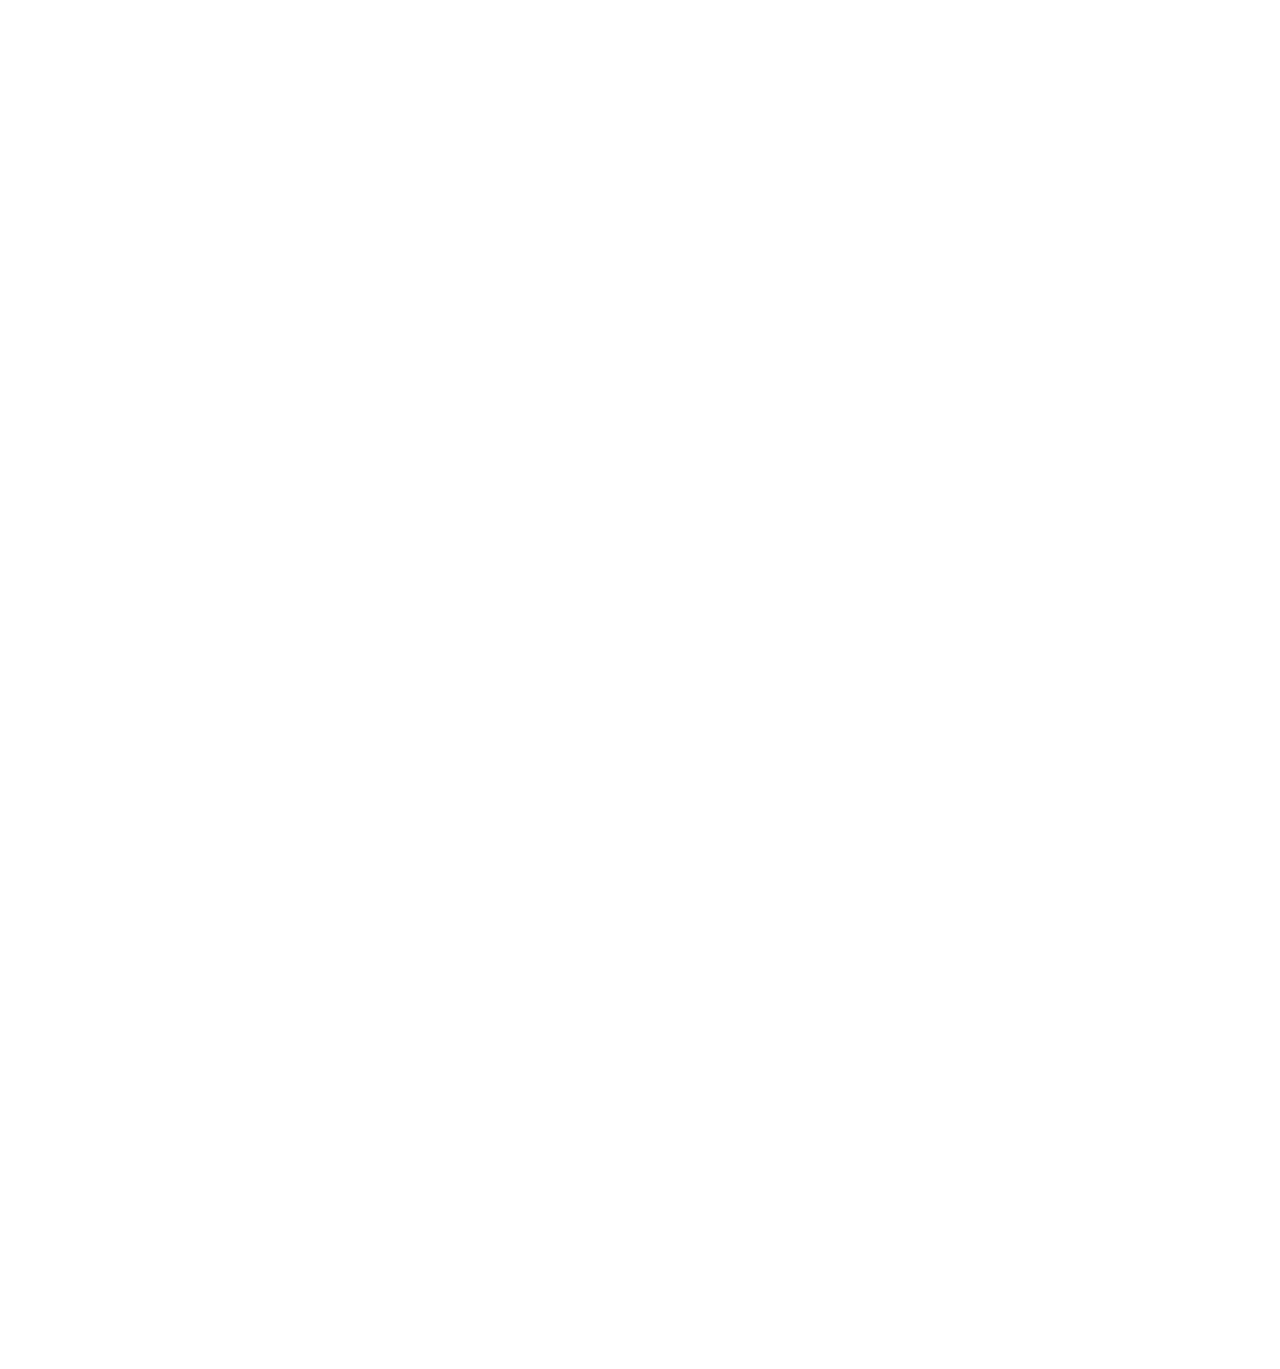
==== commit 8727e585: "100,1%" ====
--- a/index.html
+++ b/index.html
@@ -48,7 +48,7 @@
           </div>
 
         </div>
-        <div class="select-box1">
+        <!-- <div class="select-box1">
           <div class="options-container1">
             <div class="rightMargin">
               <div class="option1">
@@ -101,7 +101,7 @@
           <div class="selected1">
             Color Theme
           </div>
-        </div>
+        </div> -->
       </div>
     </header>
     <!-- ----------/header---------- -->
@@ -119,12 +119,14 @@
       </div>
       <div class="main__block1">
         <div class="container">
+          <a href="#">
           <h1 class="title icon-pointsArrow">
-            Car Bulbs
+          Car Bulbs
           </h1>
+        </a>
           <div class="block1__content">
             <div class="block1__content-img">
-              <img class="block1__content-imgImg" src="img/image 20.png" alt="">
+              <a href="#"><img class="block1__content-imgImg" src="img/image 20.png" alt=""></a>
             </div>
             <div>
               <p>
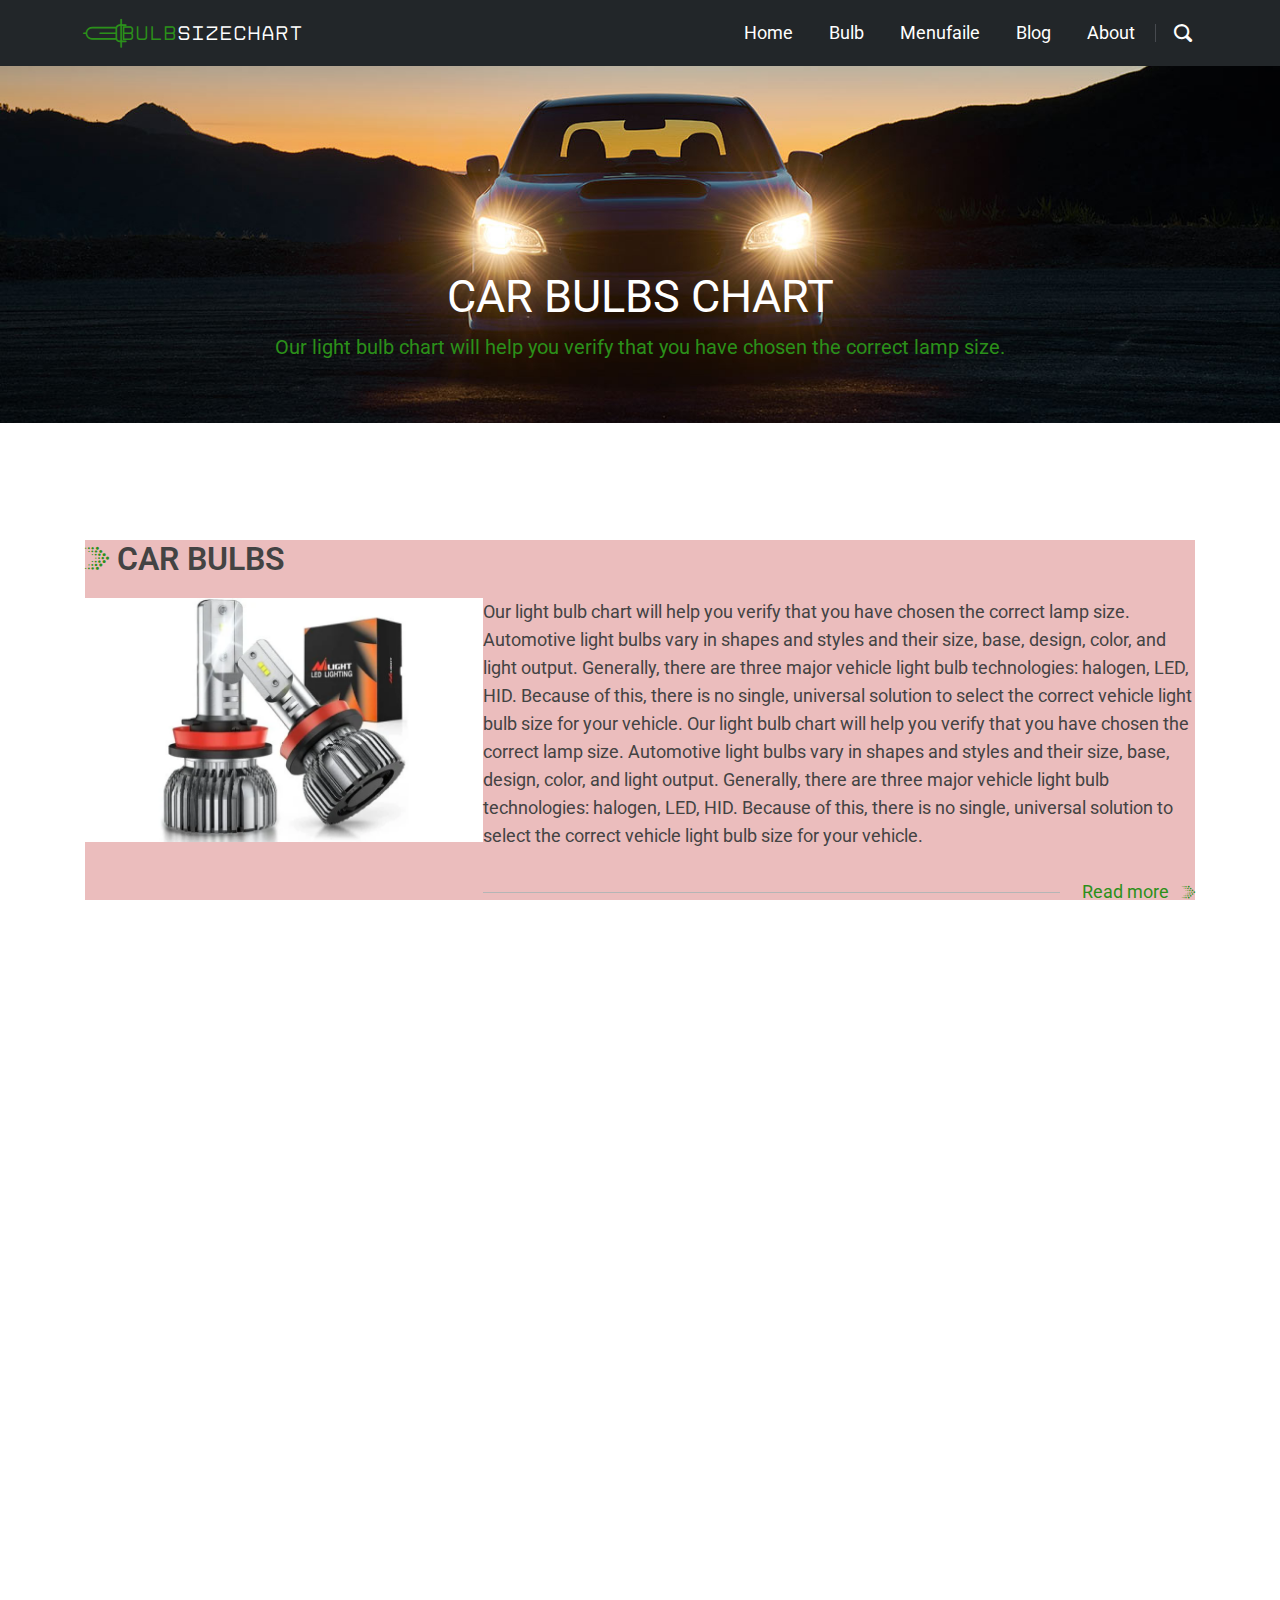
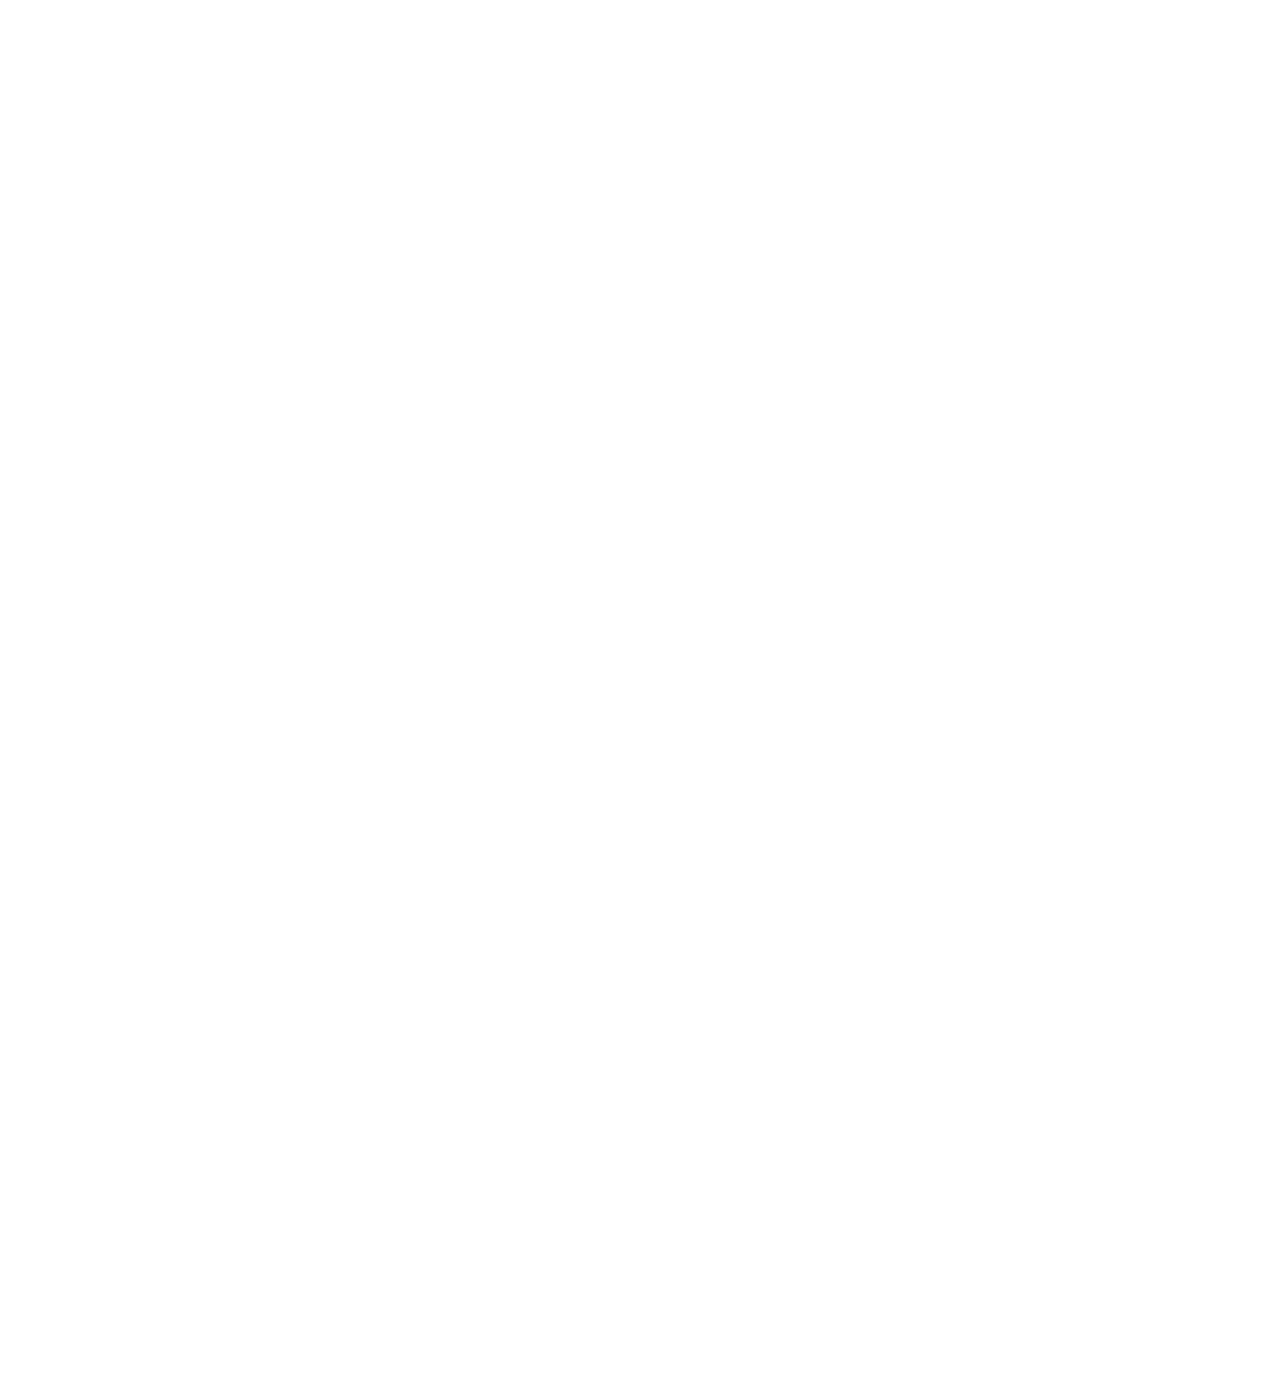
==== commit 51adca81: "details" ====
--- a/index.html
+++ b/index.html
@@ -48,86 +48,34 @@
           </div>
 
         </div>
-        <!-- <div class="select-box1">
-          <div class="options-container1">
-            <div class="rightMargin">
-              <div class="option1">
-                <label class="forestgreen icon-car">
-                <input type="radio" class="radio" name="them" value="forestgreen" />
-                  <div class="inLabel">forestgreen</div>
-                </label>
-              </div>
-              <div class="option1">
-                <label class="darkred icon-car">
-                <input type="radio" class="radio" name="them" value="darkred" />
-                  <div class="inLabel">darkred</div>
-                </label>
-              </div>
-              <div class="option1">
-                <label class="olive icon-car">
-                <input type="radio" class="radio" name="them" value="olive" />
-                  <div class="inLabel">olive</div>
-                </label>
-              </div>
-              <div class="option1">
-                <label class="seagreen icon-car">
-                <input type="radio" class="radio" name="them" value="seagreen" />
-                  <div class="inLabel">seagreen</div>
-                </label>
-              </div>
-              <div class="option1">
-                <label class="teal icon-car">
-                <input type="radio" class="radio" name="them" value="teal" />
-                  <div class="inLabel">teal</div>
-                </label>
-              </div>
-              <div class="option1">
-                <label class="saddlebrown icon-car">
-                <input type="radio" class="radio" name="them" value="saddlebrown" />
-                  <div class="inLabel">saddlebrown</div>
-                </label>
-              </div>
-              <div class="option1">
-                <label class="midnightblue icon-car">
-                <input type="radio" class="radio" name="them" value="midnightblue" />
-                  <div class="inLabel">midnightblue</div>
-                </label>
-              </div>
-            </div>
-            
-
-          </div>
-
-          <div class="selected1">
-            Color Theme
-          </div>
-        </div> -->
       </div>
     </header>
     <!-- ----------/header---------- -->
     <main class="main unique">
       <div class="main__top">
-        <img class="main__topImg" src="img/image 19.jpg" alt="">
+        <img class="" src="img/image 19.jpg" alt="">
         <div class="main__topText">
-          <h1 class="main__topText-title">
+          <div class="main__topTitle">
             Car Bulbs Chart
-          </h1>
-          <div class="main__topText-subTitle">
+          </div>
+          <h6>
             Our light bulb chart will help you verify that you have chosen the correct lamp size.
-          </div>
-        </div>
-      </div>
-      <div class="main__block1">
+          </h6>
+        </div>
+      </div>
+      <div>
         <div class="container">
           <a href="#">
-          <h1 class="title icon-pointsArrow">
-          Car Bulbs
-          </h1>
-        </a>
-          <div class="block1__content">
-            <div class="block1__content-img">
-              <a href="#"><img class="block1__content-imgImg" src="img/image 20.png" alt=""></a>
-            </div>
+            <h1 class="icon-pointsArrow">
+              Car Bulbs
+            </h1>
+          </a>
+          <div class="car__bulbs">
+            <a href="#">
+              <div class="car__bulbs-img">
+                <img src="img/image 20.png" alt="">
+              </div>
+            </a>
             <div>
               <p>
                 Our light bulb chart will help you verify that you have chosen the correct lamp size. Automotive light
@@ -139,16 +87,22 @@
                 vehicle light bulb technologies: halogen, LED, HID. Because of this, there is no single, universal
                 solution to select the correct vehicle light bulb size for your vehicle.
               </p>
-              <p class="hidden">
-                Our light bulb chart will help you verify that you have chosen the correct lamp size. Automotive light
-                bulbs vary in shapes and styles and their size, base, design, color, and light output. Generally, there
-                are three major vehicle light bulb technologies: halogen, LED, HID. Because of this, there is no single,
-                universal solution to select the correct vehicle light bulb size for your vehicle. Our light bulb chart
-                will help you verify that you have chosen the correct lamp size. Automotive light bulbs vary in shapes
-                and styles and their size, base, design, color, and light output. Generally, there are three major
-                vehicle light bulb technologies: halogen, LED, HID. Because of this, there is no single, universal
-                solution to select the correct vehicle light bulb size for your vehicle.
-              </p>
+              <div class="hidden">
+                <p>
+                  Our light bulb chart will help you verify that you have chosen the correct lamp size. Automotive light
+                  bulbs vary in shapes and styles and their size, base, design, color, and light output. Generally,
+                  there
+                  are three major vehicle light bulb technologies: halogen, LED, HID. Because of this, there is no
+                  single,
+                  universal solution to select the correct vehicle light bulb size for your vehicle. Our light bulb
+                  chart
+                  will help you verify that you have chosen the correct lamp size. Automotive light bulbs vary in shapes
+                  and styles and their size, base, design, color, and light output. Generally, there are three major
+                  vehicle light bulb technologies: halogen, LED, HID. Because of this, there is no single, universal
+                  solution to select the correct vehicle light bulb size for your vehicle.
+                </p>
+              </div>
+
               <div class="show__more">
                 <div class="gorizont__line"></div>
                 <div class="show__more-btn">Read more <span class="icon-pointsArrow"></span></div>
@@ -157,19 +111,20 @@
           </div>
         </div>
       </div>
-      <form class="main__block2" action="#" method="post" enctype="multipart/form-data">
+
+      <form class="byCar" action="#" method="post" enctype="multipart/form-data">
         <div class="container">
           <h1 class="icon-pointsArrow">
             By car
           </h1>
-          <div class="block2__content">
-            <p class="block2__subTitle">
+          <div>
+            <p class="little__p">
               What car will fit your car
             </p>
-            <p class="block2__subTitle2">
+            <p>
               Specify make, year and model to find matching bulbs:
             </p>
-            <div class="block2__dropdowns">
+            <div class="form__dropdowns">
               <div class="block2__dropdown">
                 <p class="dropdown__title">Vehicle</p>
                 <div class="form__group">
@@ -198,6 +153,7 @@
                   </div>
                 </div>
               </div>
+
               <div class="block2__dropdown">
                 <p class="dropdown__title">Make</p>
                 <div class="form__group">
@@ -289,104 +245,80 @@
           </div>
         </div>
       </form>
-      <div class="main__block3">
+      <div>
         <div class="container">
-          <h1 class="block3__title icon-pointsArrow">
+          <h1 class="icon-pointsArrow">
             Search Bulbs By Make
           </h1>
-          <div class="block3__make">
-            <div class="block3__colon">
+          <div class="search__make">
+            <div class="make__colon">
               <ul class="colon__list">
                 <li class="listItem"><a href="#" class="listItem-link">Acura</a></li>
+                <li class="listItem"><a href="#" class="listItem-link">Dodge</a></li>
+                <li class="listItem"><a href="#" class="listItem-link">Acura</a></li>
+                <li class="listItem"><a href="#" class="listItem-link">Acura</a></li>
+                <li class="listItem"><a href="#" class="listItem-link">Dodge</a></li>
+                <li class="listItem"><a href="#" class="listItem-link">Dodge</a></li>
                 <li class="listItem"><a href="#" class="listItem-link">Audi</a></li>
+                <li class="listItem"><a href="#" class="listItem-link">Ford</a></li>
+                <li class="listItem"><a href="#" class="listItem-link">Audi</a></li>
+                <li class="listItem"><a href="#" class="listItem-link">Audi</a></li>
+                <li class="listItem"><a href="#" class="listItem-link">Ford</a></li>
+                <li class="listItem"><a href="#" class="listItem-link">Ford</a></li>
                 <li class="listItem"><a href="#" class="listItem-link">BMW</a></li>
+                <li class="listItem"><a href="#" class="listItem-link">GMC</a></li>
+                <li class="listItem"><a href="#" class="listItem-link">BMW</a></li>
+                <li class="listItem"><a href="#" class="listItem-link">BMW</a></li>
+                <li class="listItem"><a href="#" class="listItem-link">GMC</a></li>
+                <li class="listItem"><a href="#" class="listItem-link">GMC</a></li>
                 <li class="listItem"><a href="#" class="listItem-link">Buick</a></li>
+                <li class="listItem"><a href="#" class="listItem-link">Honda</a></li>
+                <li class="listItem"><a href="#" class="listItem-link">Buick</a></li>
+                <li class="listItem"><a href="#" class="listItem-link">Buick</a></li>
+                <li class="listItem"><a href="#" class="listItem-link">Honda</a></li>
+                <li class="listItem"><a href="#" class="listItem-link">Honda</a></li>
                 <li class="listItem"><a href="#" class="listItem-link">Cadillac</a></li>
-              </ul>
-              <ul class="colon__list">
-                <li class="listItem"><a href="#" class="listItem-link">Dodge</a></li>
-                <li class="listItem"><a href="#" class="listItem-link">Ford</a></li>
-                <li class="listItem"><a href="#" class="listItem-link">GMC</a></li>
-                <li class="listItem"><a href="#" class="listItem-link">Honda</a></li>
+                <li class="listItem"><a href="#" class="listItem-link">Hyundai</a></li>
+                <li class="listItem"><a href="#" class="listItem-link">Cadillac</a></li>
+                <li class="listItem"><a href="#" class="listItem-link">Cadillac</a></li>
+                <li class="listItem"><a href="#" class="listItem-link">Hyundai</a></li>
                 <li class="listItem"><a href="#" class="listItem-link">Hyundai</a></li>
               </ul>
-              <ul class="colon__list">
-                <li class="listItem"><a href="#" class="listItem-link">Acura</a></li>
-                <li class="listItem"><a href="#" class="listItem-link">Audi</a></li>
-                <li class="listItem"><a href="#" class="listItem-link">BMW</a></li>
-                <li class="listItem"><a href="#" class="listItem-link">Buick</a></li>
-                <li class="listItem"><a href="#" class="listItem-link">Cadillac</a></li>
-              </ul>
-            </div>
-            <div class="block3__colon">
-              <ul class="colon__list">
-                <li class="listItem"><a href="#" class="listItem-link">Acura</a></li>
-                <li class="listItem"><a href="#" class="listItem-link">Audi</a></li>
-                <li class="listItem"><a href="#" class="listItem-link">BMW</a></li>
-                <li class="listItem"><a href="#" class="listItem-link">Buick</a></li>
-                <li class="listItem"><a href="#" class="listItem-link">Cadillac</a></li>
-              </ul>
-              <ul class="colon__list">
-                <li class="listItem"><a href="#" class="listItem-link">Dodge</a></li>
-                <li class="listItem"><a href="#" class="listItem-link">Ford</a></li>
-                <li class="listItem"><a href="#" class="listItem-link">GMC</a></li>
-                <li class="listItem"><a href="#" class="listItem-link">Honda</a></li>
-                <li class="listItem"><a href="#" class="listItem-link">Hyundai</a></li>
-              </ul>
-              <ul class="colon__list">
-                <li class="listItem"><a href="#" class="listItem-link">Dodge</a></li>
-                <li class="listItem"><a href="#" class="listItem-link">Ford</a></li>
-                <li class="listItem"><a href="#" class="listItem-link">GMC</a></li>
-                <li class="listItem"><a href="#" class="listItem-link">Honda</a></li>
-                <li class="listItem"><a href="#" class="listItem-link">Hyundai</a></li>
-              </ul>
             </div>
           </div>
           <div class="hidden">
-            <div class="block3__make">
-              <div class="block3__colon">
+            <div class="search__make">
+              <div class="make__colon">
                 <ul class="colon__list">
                   <li class="listItem"><a href="#" class="listItem-link">Acura</a></li>
+                  <li class="listItem"><a href="#" class="listItem-link">Dodge</a></li>
+                  <li class="listItem"><a href="#" class="listItem-link">Acura</a></li>
+                  <li class="listItem"><a href="#" class="listItem-link">Acura</a></li>
+                  <li class="listItem"><a href="#" class="listItem-link">Dodge</a></li>
+                  <li class="listItem"><a href="#" class="listItem-link">Dodge</a></li>
                   <li class="listItem"><a href="#" class="listItem-link">Audi</a></li>
+                  <li class="listItem"><a href="#" class="listItem-link">Ford</a></li>
+                  <li class="listItem"><a href="#" class="listItem-link">Audi</a></li>
+                  <li class="listItem"><a href="#" class="listItem-link">Audi</a></li>
+                  <li class="listItem"><a href="#" class="listItem-link">Ford</a></li>
+                  <li class="listItem"><a href="#" class="listItem-link">Ford</a></li>
                   <li class="listItem"><a href="#" class="listItem-link">BMW</a></li>
+                  <li class="listItem"><a href="#" class="listItem-link">GMC</a></li>
+                  <li class="listItem"><a href="#" class="listItem-link">BMW</a></li>
+                  <li class="listItem"><a href="#" class="listItem-link">BMW</a></li>
+                  <li class="listItem"><a href="#" class="listItem-link">GMC</a></li>
+                  <li class="listItem"><a href="#" class="listItem-link">GMC</a></li>
                   <li class="listItem"><a href="#" class="listItem-link">Buick</a></li>
+                  <li class="listItem"><a href="#" class="listItem-link">Honda</a></li>
+                  <li class="listItem"><a href="#" class="listItem-link">Buick</a></li>
+                  <li class="listItem"><a href="#" class="listItem-link">Buick</a></li>
+                  <li class="listItem"><a href="#" class="listItem-link">Honda</a></li>
+                  <li class="listItem"><a href="#" class="listItem-link">Honda</a></li>
                   <li class="listItem"><a href="#" class="listItem-link">Cadillac</a></li>
-                </ul>
-                <ul class="colon__list">
-                  <li class="listItem"><a href="#" class="listItem-link">Dodge</a></li>
-                  <li class="listItem"><a href="#" class="listItem-link">Ford</a></li>
-                  <li class="listItem"><a href="#" class="listItem-link">GMC</a></li>
-                  <li class="listItem"><a href="#" class="listItem-link">Honda</a></li>
                   <li class="listItem"><a href="#" class="listItem-link">Hyundai</a></li>
-                </ul>
-                <ul class="colon__list">
-                  <li class="listItem"><a href="#" class="listItem-link">Acura</a></li>
-                  <li class="listItem"><a href="#" class="listItem-link">Audi</a></li>
-                  <li class="listItem"><a href="#" class="listItem-link">BMW</a></li>
-                  <li class="listItem"><a href="#" class="listItem-link">Buick</a></li>
                   <li class="listItem"><a href="#" class="listItem-link">Cadillac</a></li>
-                </ul>
-              </div>
-              <div class="block3__colon">
-                <ul class="colon__list">
-                  <li class="listItem"><a href="#" class="listItem-link">Acura</a></li>
-                  <li class="listItem"><a href="#" class="listItem-link">Audi</a></li>
-                  <li class="listItem"><a href="#" class="listItem-link">BMW</a></li>
-                  <li class="listItem"><a href="#" class="listItem-link">Buick</a></li>
                   <li class="listItem"><a href="#" class="listItem-link">Cadillac</a></li>
-                </ul>
-                <ul class="colon__list">
-                  <li class="listItem"><a href="#" class="listItem-link">Dodge</a></li>
-                  <li class="listItem"><a href="#" class="listItem-link">Ford</a></li>
-                  <li class="listItem"><a href="#" class="listItem-link">GMC</a></li>
-                  <li class="listItem"><a href="#" class="listItem-link">Honda</a></li>
                   <li class="listItem"><a href="#" class="listItem-link">Hyundai</a></li>
-                </ul>
-                <ul class="colon__list">
-                  <li class="listItem"><a href="#" class="listItem-link">Dodge</a></li>
-                  <li class="listItem"><a href="#" class="listItem-link">Ford</a></li>
-                  <li class="listItem"><a href="#" class="listItem-link">GMC</a></li>
-                  <li class="listItem"><a href="#" class="listItem-link">Honda</a></li>
                   <li class="listItem"><a href="#" class="listItem-link">Hyundai</a></li>
                 </ul>
               </div>
@@ -398,10 +330,10 @@
           </div>
         </div>
       </div>
-      <div class="main__block4">
+      <div class="popularBulb">
         <div class="container">
           <div class="block4__left ">
-            <h1 class="popularBulb icon-pointsArrow">
+            <h1 class=" icon-pointsArrow">
               Popular Bulb Numbers
             </h1>
           </div>
@@ -511,73 +443,73 @@
                     <input type="radio" class="radio" name="language" />
                     <label for="automobiles"><img src="img/flags/de.png" alt="">Germany</label>
                   </div>
-  
+
                   <div class="option">
                     <input type="radio" class="radio" name="language" />
                     <label for="film"><img src="img/flags/ch.png" alt="">Switzerland</label>
                   </div>
-  
+
                   <div class="option">
                     <input type="radio" class="radio" name="language" />
                     <label for="science"><img src="img/flags/at.png" alt="">Austria</label>
                   </div>
-  
+
                   <div class="option">
                     <input type="radio" class="radio" name="language" />
                     <label for="art"><img src="img/flags/be.png" alt="">Belgium</label>
                   </div>
-  
+
                   <div class="option">
                     <input type="radio" class="radio" name="language" />
                     <label for="music"><img src="img/flags/es.png" alt="">Spain</label>
                   </div>
-  
+
                   <div class="option">
                     <input type="radio" class="radio" name="language" />
                     <label for="travel"><img src="img/flags/se.png" alt="">Sweden</label>
                   </div>
-  
+
                   <div class="option">
                     <input type="radio" class="radio" name="language" />
                     <label for="sports"><img src="img/flags/pl.png" alt="">Poland</label>
                   </div>
-  
+
                   <div class="option">
                     <input type="radio" class="radio" name="language" />
                     <label for="automobiles"><img src="img/flags/de.png" alt="">Germany</label>
                   </div>
-  
+
                   <div class="option">
                     <input type="radio" class="radio" name="language" />
                     <label for="film"><img src="img/flags/ch.png" alt="">Switzerland</label>
                   </div>
-  
+
                   <div class="option">
                     <input type="radio" class="radio" name="language" />
                     <label for="science"><img src="img/flags/at.png" alt="">Austria</label>
                   </div>
-  
+
                   <div class="option">
                     <input type="radio" class="radio" name="language" />
                     <label for="art"><img src="img/flags/be.png" alt="">Belgium</label>
                   </div>
-  
+
                   <div class="option">
                     <input type="radio" class="radio" name="language" />
                     <label for="music"><img src="img/flags/es.png" alt="">Spain</label>
                   </div>
-  
+
                   <div class="option">
                     <input type="radio" class="radio" name="language" />
                     <label for="travel"><img src="img/flags/se.png" alt="">Sweden</label>
                   </div>
-  
+
                   <div class="option">
                     <input type="radio" class="radio" name="language" />
                     <label for="sports"><img src="img/flags/pl.png" alt="">Poland</label>
                   </div>
                 </div>
-                
+
 
               </div>
 
@@ -598,25 +530,19 @@
           <div class="footer__topRight">
             <ul class="footer__topRight-list">
               <li><a href="#">Careers</a></li>
+              <li><a href="#">ContactUs</a></li>
+              <li><a href="#">KitHow We Test</a></li>
+              <li><a href="#">OnlineProduct</a></li>
               <li><a href="#">Newsletter</a></li>
+              <li><a href="#">About Us</a></li>
+              <li><a href="#">ProductsHealth</a></li>
+              <li><a href="#">NewsParenting</a></li>
               <li><a href="#">Press</a></li>
+              <li><a href="#">Home Decor</a></li>
+              <li><a href="#">FitnessAppliances</a></li>
               <li><a href="#">RoomGiftingTech</a></li>
-            </ul>
-            <ul class="footer__topRight-list">
-              <li><a href="#">ContactUs</a></li>
-              <li><a href="#">About Us</a></li>
-              <li><a href="#">Home Decor</a></li>
               <li><a href="#">BeautyMedia</a></li>
-            </ul>
-            <ul class="footer__topRight-list">
-              <li><a href="#">KitHow We Test </a></li>
-              <li><a href="#">ProductsHealth</a></li>
-              <li><a href="#">FitnessAppliances</a></li>
               <li><a href="#">Advertise</a></li>
-            </ul>
-            <ul class="footer__topRight-list">
-              <li><a href="#">OnlineProduct</a></li>
-              <li><a href="#">NewsParenting</a></li>
             </ul>
           </div>
         </div>
@@ -672,6 +598,8 @@
           dropDownBtn.focus();
           dropDownInput.value = this.dataset.value;
           dropDownList.classList.remove('dropdown__list--visible');
+          dropDownArrow.classList.remove('dropdown__arrow180');
+
         })
       });
 
--- a/css/style.css
+++ b/css/style.css
@@ -7,6 +7,34 @@
   font-weight: normal;
   font-style: normal;
 }
+html.forestgreen {
+  --theme: #2B901A;
+}
+
+html.darkred {
+  --theme: #c80000;
+}
+
+html.olive {
+  --theme: #808000;
+}
+
+html.seagreen {
+  --theme: #2E8B57;
+}
+
+html.teal {
+  --theme: #008080;
+}
+
+html.saddlebrown {
+  --theme: #8B4513;
+}
+
+html.midnightblue {
+  --theme: #185e8d;
+}
+
 * {
   padding: 0;
   margin: 0;
@@ -82,7 +110,6 @@
   text-decoration: none;
 }
 
-a,
 a:hover {
   text-decoration: none;
 }
@@ -93,6 +120,8 @@
 
 img {
   vertical-align: top;
+  max-width: 100%;
+  max-height: 100%;
 }
 
 h1,
@@ -127,59 +156,6 @@
 ::-webkit-scrollbar-thumb {
   background: var(--theme);
   border-radius: 10px;
-}
-
-html.forestgreen {
-  --theme: #2B901A;
-}
-
-html.darkred {
-  --theme: #c80000;
-}
-
-html.olive {
-  --theme: #808000;
-}
-
-html.seagreen {
-  --theme: #2E8B57;
-}
-
-html.teal {
-  --theme: #008080;
-}
-
-html.saddlebrown {
-  --theme: #8B4513;
-}
-
-html.midnightblue {
-  --theme: #191970;
-}
-
-.option1 label.forestgreen {
-  background: #2B901A;
-}
-.option1 label.darkred {
-  background: #c80000;
-}
-.option1 label.olive {
-  background: #808000;
-}
-.option1 label.seagreen {
-  background: #2E8B57;
-}
-.option1 label.teal {
-  background: #008080;
-}
-.option1 label.saddlebrown {
-  background: #8B4513;
-}
-.option1 label.midnightblue {
-  background: #191970;
-}
-.option1 label:hover {
-  box-shadow: 0px 0px 10px #FFF;
 }
 
 .selected1 .radio {
@@ -273,7 +249,7 @@
   font-weight: 400;
   font-size: 18px;
   line-height: 28px;
-  margin-top: 2px;
+  margin-top: 6px;
   color: #FFFFFF;
   transition: all 0.2s ease-in-out;
   -webkit-transition: all 0.2s ease-in-out;
@@ -288,7 +264,7 @@
 
 .header__right {
   display: flex;
-  margin: -2px 2px 0 0;
+  margin: -4px 2px 0 0;
 }
 
 .icon-search::before {
@@ -296,111 +272,12 @@
   height: 18px;
   width: 18px;
   padding: 0;
-  padding-left: 20px;
+  padding-left: 18px;
   margin-left: 20px;
 }
 
 .space {
   margin-left: 36px;
-}
-
-.header .select-box1 {
-  position: absolute;
-  display: flex;
-  width: 15%;
-  left: 50%;
-  flex-direction: column;
-  top: 66px;
-  transform: translateX(-50%);
-}
-.header .select-box1 .options-container1 {
-  position: absolute;
-  top: 0px;
-  background: #222629ed;
-  color: #f5f6fa;
-  max-height: 0;
-  width: 100%;
-  left: 50%;
-  transform: translateX(-50%);
-  opacity: 0;
-  transition: all 0.4s;
-  border-radius: 0px 0px 10px 10px;
-  overflow: hidden;
-  order: 1;
-  -webkit-border-radius: 0px 0px 10px 10px;
-  -moz-border-radius: 0px 0px 10px 10px;
-  -ms-border-radius: 0px 0px 10px 10px;
-  -o-border-radius: 0px 0px 10px 10px;
-}
-.header .select-box1 .rightMargin {
-  margin: 19px 0px 10px 0;
-  height: max-content;
-  overflow-y: auto;
-  display: flex;
-  flex-wrap: wrap;
-  gap: 5px;
-  justify-content: space-evenly;
-}
-.header .select-box1 .selected1 {
-  background: #222629ed;
-  border-radius: 0px 0px 20px 20px;
-  margin-bottom: 8px;
-  color: #f5f6fa;
-  position: relative;
-  order: 0;
-  display: flex;
-  align-items: flex-end;
-  gap: 5px;
-  padding: 2px 15px;
-  justify-content: center;
-  cursor: pointer;
-  font-size: 9px;
-}
-.header .select-box1 .options-container1.active {
-  max-height: 240px;
-  opacity: 1;
-}
-.header .select-box1 .options-container1.active + .selected1::after {
-  transform: rotateX(180deg);
-  top: 17px;
-  -webkit-transform: rotateX(180deg);
-  -moz-transform: rotateX(180deg);
-  -ms-transform: rotateX(180deg);
-  -o-transform: rotateX(180deg);
-}
-.header .select-box1 .option1,
-.header .select-box1 .selected1 {
-  cursor: pointer;
-}
-.header .select-box1 .option1 label {
-  display: flex;
-  align-items: flex-end;
-  gap: 5px;
-  font-size: 0px;
-}
-.header .select-box1 img {
-  max-width: 16px;
-}
-.header .select-box1 label {
-  cursor: pointer;
-  width: 20px;
-  height: 20px;
-  border-radius: 50%;
-  -webkit-border-radius: 50%;
-  -moz-border-radius: 50%;
-  -ms-border-radius: 50%;
-  -o-border-radius: 50%;
-}
-.header .select-box1 label .inLabel {
-  display: none;
-}
-.header .select-box1 .icon-car::before {
-  color: #000000;
-  margin: auto auto;
-  font-size: 15px;
-}
-.header .select-box1 .option1 .radio {
-  display: none;
 }
 
 @media (max-width: 1140px) {
@@ -563,17 +440,17 @@
 .main .main__top {
   position: relative;
   max-width: 1440px;
-  margin: 0 auto;
-}
-.main .main__top .main__topImg {
+  margin: 0 auto 117px;
+}
+.main .main__top img {
   width: 100%;
   margin-top: 1px;
 }
 .main .main__top .main__topText {
   position: absolute;
   width: max-content;
-  max-width: 1110px;
-  bottom: 63px;
+  width: 100%;
+  bottom: 42px;
   left: 50%;
   transform: translateX(-50%);
   -webkit-transform: translateX(-50%);
@@ -581,7 +458,7 @@
   -ms-transform: translateX(-50%);
   -o-transform: translateX(-50%);
 }
-.main .main__top .main__topText-title {
+.main .main__top .main__topTitle {
   font-family: 'Roboto';
   font-style: normal;
   font-weight: 400;
@@ -592,89 +469,54 @@
   color: #FFFFFF;
   margin-bottom: 22px;
 }
-.main .main__top .main__topText-subTitle {
-  font-family: 'Roboto';
-  font-style: normal;
-  font-weight: 400;
-  font-size: 20px;
-  line-height: 28px;
-  /* or 140% */
+.main .main__top h6 {
   text-align: center;
   color: var(--theme);
 }
-.main .main__block1 {
-  margin: 116px 0 102px;
-}
-.main .main__block1 .container {
+.main .container {
   width: 1110px;
   margin: 0 auto;
-}
-.main .main__block1 .title {
-  margin-bottom: 21px;
-  margin-left: -1px;
-}
-.main .main__block1 .block1__content {
-  display: flex;
-  margin: 0px 0px 0 -18px;
-}
-.main .main__block1 .block1__content-img {
+  background: #ebbdbd;
+}
+.main .car__bulbs {
+  display: flex;
+}
+.main .car__bulbs-img {
   height: 249px;
   width: 398px;
-}
-.main .main__block1 .block1__content-imgImg {
-  height: 100%;
-}
-.main .main__block2 {
+  text-align: center;
+}
+.main form {
   background: url(../img/image\ 21.jpg);
   width: 100%;
   background-size: cover;
   background-repeat: no-repeat;
-}
-.main .main__block2 .container {
-  margin: 0 auto;
-  padding: 36px 0 1px;
-}
-.main .main__block2 .block2__title {
-  font-family: 'Roboto';
-  font-style: normal;
-  font-weight: 600;
-  font-size: 32px;
-  line-height: 38px;
-  /* identical to box height */
-  text-transform: uppercase;
-  color: #434343;
-}
-.main .main__block2 .block2__subTitle {
-  font-family: 'Roboto';
-  font-style: normal;
-  font-weight: 400;
+  padding: 36px 0;
+}
+.main form h1 {
+  margin: 0 0 0 0;
+}
+.main form .little__p {
   font-size: 16px;
-  line-height: 28px;
-  /* or 175% */
-  color: #434343;
-  margin: 0 0 0 5px;
-}
-.main .main__block2 .block2__subTitle2 {
-  margin: 15px 0 37px 0;
-  font-family: 'Roboto';
-  font-style: normal;
-  font-weight: 400;
-  font-size: 18px;
-  line-height: 28px;
-  /* or 156% */
-  color: #434343;
-}
-.main .main__block2 .dropdown__title {
+  margin: 0 0 16px 0;
+}
+.main form .dropdown__title {
   font-weight: 500;
   margin-bottom: 10px;
 }
-.main .main__block2 .block2__dropdowns {
+.main form .form__dropdowns {
   display: flex;
   justify-content: space-between;
   margin: 0 0 0 1px;
   gap: 10px;
 }
-.main .main__block2 .btn__go {
+.main form .btn__go:hover {
+  background: #3ba02a;
+}
+.main form .block2__dropdown {
+  width: 254px;
+}
+.main .btn__go {
   cursor: pointer;
   padding: 13px 0 11px;
   display: inline-block;
@@ -687,79 +529,58 @@
   width: 220px;
   display: flex;
   justify-content: center;
-  margin: 56px auto 51px;
+  margin: 56px auto 16px;
   font-family: 'Roboto';
   font-style: normal;
   font-weight: 500;
   font-size: 18px;
   line-height: 28px;
-  /* or 156% */
   text-align: center;
   color: #FFFFFF;
 }
-.main .main__block2 .btn__go:hover {
-  background: #3ba02a;
-}
-.main .main__block2 .block2__dropdown {
-  width: 254px;
-}
-.main .main__block3 {
-  padding: 110px 0 116px;
-}
-.main .main__block3 .container {
-  margin: 0 auto;
-}
-.main .main__block3 .block3__title {
-  margin: 0 0 0 1px;
-}
-.main .main__block3 .block3__make {
-  display: flex;
-  margin: 21px 0 35px;
-}
-.main .main__block3 .show__more-btn {
-  margin: -1px -2px 0 22px;
-}
-.main .main__block3 .block3__colon {
-  display: flex;
-  width: 40%;
+.main div + form {
+  margin-top: 101px;
+}
+.main form + div {
+  margin-top: 110px;
+}
+.main .search__make {
+  display: flex;
+}
+.main .make__colon {
+  display: flex;
+  width: 100%;
   justify-content: space-between;
 }
-.main .main__block3 .block3__colon:nth-child(even) {
+.main .make__colon:nth-child(even) {
   margin-left: 126px;
 }
-.main .main__block3 .listItem-link:hover {
+.main .listItem-link:hover {
   color: #434343;
 }
-.main .main__block3 .show__more {
-  margin: 0 0 0 0;
-}
-.main .main__block4 {
+.main .popularBulb {
   background: #EBEBEB;
-  margin: -4px 0 0 0;
-  padding: 66px 0 66px;
-}
-.main .main__block4 .container {
+  margin: 112px 0 0 0;
+  padding: 68px 0 65px;
+}
+.main .popularBulb .container {
   margin: 0 auto;
   display: flex;
   align-items: center;
   justify-content: space-between;
-  width: 1110px;
-}
-.main .main__block4 .popularBulb {
-  margin: 2px 0 0 12px;
-}
-.main .main__block4 .form__group {
-  height: 42px;
-}
-.main .main__block4 .dropdown {
+}
+.main .popularBulb h1 {
+  margin: 0;
+}
+.main .popularBulb .dropdown {
   margin-top: -3px;
   margin-right: 95px;
   width: 445px;
 }
-.main .main__block4 .dropdown__list .dropdown__lists {
+.main .popularBulb .dropdown__list .dropdown__lists {
   width: 99%;
 }
-.main .main__block4 .dropdown__input-hidden {
+.main .popularBulb .dropdown__input-hidden {
   display: none;
 }
 .main .main__block5 {
@@ -770,29 +591,13 @@
   width: 1110px;
   margin: 0 auto;
 }
-.main .main__block5 .show__more {
-  margin: 45px 0 0 0;
-}
-.main .main__block5 .show__more .icon-pointsArrow::before {
-  margin: 0 2px 0 0;
-  font-size: 12px;
-}
-.main .year__block1 {
-  font-family: 'Roboto';
-  font-style: normal;
-  color: #434343;
-}
-.main .year__block1 .title {
-  margin: 0 0px 0 -2px;
-}
-.main .year__block1 .icon-pointsArrow::before {
-  color: var(--theme);
-  font-size: 24px;
-}
-.main .year__block1 .sybtitle {
-  margin: 12px 0 28px;
-}
-.main .year__block2 {
+.main .show__more .change {
+  display: none;
+}
+.main .show__more-btn .change {
+  display: none;
+}
+.main .choosePosition {
   font-family: 'Roboto';
   font-style: normal;
   color: #434343;
@@ -802,34 +607,28 @@
   background-size: cover;
   background-repeat: no-repeat;
 }
-.main .year__block2 .container {
+.main .choosePosition .container {
   display: flex;
   justify-content: space-between;
 }
-.main .year__block2 .block2__left {
+.main .choosePosition .choosePosition__left {
   width: 50%;
 }
-.main .year__block2 .title {
-  font-weight: 600;
-  font-size: 26px;
-  line-height: 30px;
-  text-transform: uppercase;
-}
-.main .year__block2 .subTitle {
+.main .choosePosition .subTitle {
   font-weight: 400;
   font-size: 18px;
   line-height: 28px;
   margin: 2px 0 0 0;
 }
-.main .year__block2 .block2__right {
-  padding: 6px 200px 0 15px;
+.main .choosePosition .choosePosition__right {
+  padding: 6px calc(50px + (200 - 50) * ((100vw - 768px) / (1440 - 768))) 0 15px;
   width: 50%;
 }
-.main .year__block2 .view {
+.main .choosePosition .view {
   display: flex;
   justify-content: space-between;
 }
-.main .year__block2 .side .side__link {
+.main .choosePosition .side .side__link {
   font-weight: 400;
   font-size: 24px;
   line-height: 41px;
@@ -846,160 +645,85 @@
   -ms-transition: all 0.2s ease-in-out;
   -o-transition: all 0.2s ease-in-out;
 }
-.main .year__block2 .side:hover .side__link {
+.main .choosePosition .side:hover .side__link {
   color: var(--theme);
   background-image: linear-gradient(to right, var(--theme) 75%, transparent 75%);
 }
-.main .year__block3 {
+.main .choosePosition + div {
   margin-top: 53px;
 }
-.main .year__block3 .product {
+.main .product {
   margin-bottom: 93px;
   position: relative;
 }
-.main .year__block3 .product__title {
-  font-family: 'Roboto';
-  font-style: normal;
-  font-weight: 500;
-  font-size: 28px;
-  line-height: 28px;
-  color: #434343;
-}
-.main .year__block3 .title {
-  /* or 117% */
+.main .product h3 {
   font-size: 24px;
   color: #434343;
 }
-.main .year__block3 .product__topBtn {
-  width: 184px;
-  height: max-content;
-  cursor: pointer;
-  background-color: var(--theme);
-  display: flex;
-  align-items: center;
-  border-radius: 10px;
-  padding: 13px 17px 11px 16px;
+.main .product h5 {
+  margin-bottom: 59px;
+}
+.main .product__topBtn {
   margin: -10px 101px 0 0;
 }
-.main .year__block3 .check {
+.main .check {
   font-weight: 500;
   white-space: nowrap;
   text-transform: uppercase;
   margin: 0;
   color: #FFFFFF;
 }
-.main .year__block3 .arrow {
-  margin-left: 28px;
-  width: 14px;
-  height: 7px;
-}
-.main .year__block3 .type {
+.main .type {
   display: flex;
   gap: 25px;
 }
-.main .year__block3 .info__list {
-  margin: 7px 0 0 0;
-}
-.main .year__block3 .type__btn {
-  cursor: pointer;
-  width: 184px;
-  padding: 13px 0 11px;
-  background: #C9C9C9;
-  border-radius: 10px;
-  font-family: 'Roboto';
-  font-style: normal;
-  font-weight: 500;
-  font-size: 18px;
-  line-height: 28px;
-  text-align: center;
-  text-transform: uppercase;
-  color: #434343;
-}
-.main .year__block3 .selectedView {
-  color: #FFFFFF;
-  background: #2B911A;
-}
-.main .year__block3 .lamp {
+.main .lamp {
   margin: 0px 0 31px 0;
   padding-top: 56px;
   display: flex;
   justify-content: space-between;
   width: 100%;
 }
-.main .year__block3 .lamp + .lamp {
+.main .lamp + .lamp {
   border-top: 1px solid #C9C9C9;
 }
-.main .year__block3 .lamp__img {
+.main .lamp__img {
   min-width: 119px;
   margin-right: 28px;
   margin-left: 5px;
 }
-.main .year__block3 .lamp__imgImg {
+.main .lamp__img img {
   width: 100%;
 }
-.main .year__block3 .lamp__info {
+.main .lamp__info {
   width: 100%;
 }
-.main .year__block3 .info__title {
-  margin-bottom: 59px;
-}
-.main .year__block3 h5 {
-  padding: 0;
-}
-.main .year__block3 .show__more {
-  margin: -9px 0 0 0;
-}
-.main .year__block3 .show__more-btn {
-  margin: 1px 5px 0 22px;
-  text-transform: uppercase;
-}
-.main .year__block3 .gorizont__line100 {
+.main .gorizont__line100 {
   width: 100%;
 }
-.main .year__block4 {
-  margin-bottom: 57px;
-}
-.main .year__block4 .block4__title {
-  font-weight: 600;
-  line-height: 33px;
-  margin: 0 0 26px -1px;
-}
-.main .year__block4 .block4__paragraf {
-  margin: 0 5px 27px 0px;
-}
-.main .year__block4 .centrPoint {
-  top: -4px;
-}
-.main .year__block4 .centrPoint {
-  width: 4px;
-  position: absolute;
-  top: 7px;
-  left: 1px;
-  transform: translate(102%, 222%);
-  -webkit-transform: translate(102%, 222%);
-  -moz-transform: translate(102%, 222%);
-  -ms-transform: translate(102%, 222%);
-  -o-transform: translate(102%, 222%);
-}
-.main .year__block5 {
-  margin-top: 107px;
-  margin-bottom: 100px;
-}
-.main .year__block5 .title {
+.main .title {
   font-weight: 600;
   font-size: 26px;
   line-height: 30px;
   text-transform: uppercase;
-  margin: -1px 0 43px 3px;
+  margin: 0px 0 0 3px;
   color: #434343;
 }
-.main .year__block5 .yearsBtn {
+.main p + ul,
+.main p + ol {
+  margin-left: 58px;
+}
+.main ul + p,
+.main ol + p {
+  margin-top: 28px;
+}
+.main .yearsBtn {
   display: flex;
   flex-wrap: wrap;
   gap: 15px 36px;
-  margin: 0 0 0 1px;
-}
-.main .year__block5 .yearsBtn__btn {
+  margin: 0 0 100px 0px;
+}
+.main .yearsBtn li {
   cursor: pointer;
   width: 154px;
   padding: 13px 0 11px;
@@ -1009,7 +733,6 @@
   font-weight: 500;
   font-size: 18px;
   line-height: 28px;
-  /*or156%*/
   text-align: center;
   text-transform: uppercase;
   color: #FFFFFF;
@@ -1024,35 +747,28 @@
   -ms-transition: all 0.2s ease-in-out;
   -o-transition: all 0.2s ease-in-out;
 }
-.main .year__block5 .yearsBtn__btn:hover {
-  background: #C9C9C9;
-  color: #434343;
-}
-.main .car__block1 h1 {
-  margin: 0 -2px 23px -1px;
-}
-.main .car__block2 {
+.main .car__search {
   margin: 0 0 32px 0;
 }
-.main .car__block2 h2 {
+.main .car__search h2 {
   margin: 71px -2px 78px;
   text-transform: none;
 }
-.main .car__block2 .icon-pointsArrow::before {
+.main .car__search .icon-pointsArrow::before {
   color: var(--theme);
   font-size: 24px;
 }
-.main .car__block2 .searhBulb {
+.main .car__search .searhBulb {
   display: flex;
   justify-content: space-between;
   flex-wrap: wrap;
 }
-.main .car__block2 .searchLi {
+.main .car__search .searchLi {
   width: 256px;
   border-bottom: 1px solid #C9C9C9;
   margin-bottom: 40px;
 }
-.main .car__block2 .searchLi a {
+.main .car__search .searchLi a {
   font-family: 'Roboto';
   font-style: normal;
   font-weight: 500;
@@ -1060,7 +776,6 @@
   line-height: 45px;
   margin-bottom: 11px;
   display: inline-block;
-  /*or117%*/
   color: #434343;
   transition: all 0.2s ease-in-out;
   -webkit-transition: all 0.2s ease-in-out;
@@ -1068,36 +783,15 @@
   -ms-transition: all 0.2s ease-in-out;
   -o-transition: all 0.2s ease-in-out;
 }
-.main .car__block2 .searchLi__link:hover {
+.main .car__search .searchLi__link:hover {
   color: var(--theme);
 }
-.main .car__block3 {
-  margin-bottom: 50px;
-}
-.main .model__block1 .title {
-  margin: 0 0 12px -3px;
-}
-.main .model__block1 .icon-pointsArrow::before {
-  color: var(--theme);
-  font-size: 24px;
-}
-.main .model__block1 .paragref {
-  margin: 0 0 28px -1px;
-}
-.main .model__block2 .title {
-  text-transform: none;
-  margin: 44px 3px 60px;
-}
-.main .model__block2 .icon-pointsArrow::before {
-  color: var(--theme);
-  font-size: 24px;
-}
-.main .model__block2 .searhYear {
+.main .searhYear {
   display: flex;
   flex-wrap: wrap;
   column-gap: 39px;
 }
-.main .model__block2 .searcYearBtn {
+.main .searcYearBtn {
   width: 335px;
   display: flex;
   border-bottom: 1px solid #C9C9C9;
@@ -1105,85 +799,34 @@
   margin-left: 7px;
   margin-bottom: 31px;
 }
-.main .model__block2 .searcYearBtn .moreInfo {
+.main .searcYearBtn .moreInfo {
   margin: 0;
 }
-.main .model__block2 .rightColomn {
+.main .rightColomn {
   display: flex;
   justify-content: start;
   flex-direction: column;
   margin-left: 30px;
   margin-top: -2px;
 }
-.main .model__block2 .moreInfoThem {
+.main .moreInfoThem {
   font-family: 'Roboto';
   font-style: normal;
   font-weight: 500;
   font-size: 18px;
   line-height: 28px;
-  /* or 156% */
   color: var(--theme);
 }
-.main .model__block3 {
-  margin: 52px 0px 32px 22px;
-}
-.main .type__block1 {
-  font-family: 'Roboto';
-  font-style: normal;
-  color: #434343;
-}
-.main .type__block1 .title {
-  margin: 0 0 0 -1px;
-}
-.main .type__block1 .sybtitle {
+.main .sybtitle {
   font-weight: 400;
   font-size: 18px;
   line-height: 28px;
   margin: 12px 0px 0px 1px;
 }
-.main .type__block3 {
-  margin: 15px 0 0 2px;
-}
-.main .type__block3 .product {
-  margin-bottom: 59px;
-}
-.main .type__block3 h3 {
-  margin-bottom: -11px;
-  text-transform: none;
-  font-size: 28px;
-}
-.main .type__block3 .product__topBtn {
-  width: max-content;
-  height: max-content;
-  cursor: pointer;
-  background-color: var(--theme);
-  display: flex;
-  align-items: center;
-  border-radius: 10px;
-  padding: 13px 17px 12px 16px;
-}
-.main .type__block3 .check {
-  font-family: 'Roboto';
-  font-style: normal;
-  font-weight: 500;
-  font-size: 18px;
-  line-height: 28px;
-  /* or 156% */
-  white-space: nowrap;
-  text-transform: uppercase;
-  color: #FFFFFF;
-}
-.main .type__block3 .arrow {
-  margin-left: 20px;
-  width: 14px;
-  height: 7px;
-}
-.main .type__block3 .type {
-  display: flex;
-  gap: 25px;
-  margin: 0 0 65px -1px;
-}
-.main .type__block3 .type__btn {
+.main .lamp + .hidden {
+  border-top: 1px solid #C9C9C9;
+}
+.main .type__btn {
   cursor: pointer;
   width: 184px;
   height: 52px;
@@ -1199,91 +842,13 @@
   text-transform: uppercase;
   color: #434343;
 }
-.main .type__block3 .selectedView {
+.main .type .selectedView {
   color: #FFFFFF;
-  background: #2B911A;
-}
-.main .type__block3 .centrPoint {
-  width: 4px;
-  position: absolute;
-  top: 7px;
-  left: 1px;
-  transform: translate(102%, 222%);
-  -webkit-transform: translate(102%, 222%);
-  -moz-transform: translate(102%, 222%);
-  -ms-transform: translate(102%, 222%);
-  -o-transform: translate(102%, 222%);
-}
-.main .type__block3 .info__list {
-  margin-top: 7px;
-  margin-left: 0;
-}
-.main .type__block3 .lamp {
-  margin: 0px 0 36px -1px;
-  padding-top: 49px;
-  display: flex;
-  justify-content: space-between;
-  width: 100%;
-}
-.main .type__block3 .lamp + .lamp {
-  border-top: 1px solid #C9C9C9;
-}
-.main .type__block3 .lamp__img {
-  min-width: 119px;
-  margin-right: 28px;
-  margin-left: 5px;
-}
-.main .type__block3 .lamp__imgImg {
-  width: 100%;
-}
-.main .type__block3 .lamp__info {
-  width: 100%;
-}
-.main .type__block3 .info__title {
-  font-family: 'Roboto';
-  font-style: normal;
-  font-weight: 500;
-  font-size: 22px;
-  line-height: 28px;
-  margin-bottom: 59px;
-  color: #434343;
-}
-.main .type__block3 .show__more {
-  margin: -9px 0 0 0;
-}
-.main .type__block3 .gorizont__line {
-  width: 970px;
-}
-.main .type__block3 .show__more-btn {
-  margin: 0px -4px 0 0px;
-  text-transform: uppercase;
-}
-.main .type__block3 .showMore__productBtn {
-  cursor: pointer;
-  margin: 0 auto 80px;
-  font-family: 'Roboto';
-  font-style: normal;
-  font-weight: 500;
-  font-size: 18px;
-  line-height: 28px;
-  /* or 156% */
-  text-align: center;
-  text-transform: uppercase;
-  display: flex;
-  justify-content: center;
-  align-items: center;
+  background: var(--theme);
+}
+.main .type .type__btn.selectedView:hover {
   color: #FFFFFF;
-  padding: 13px 0 12px;
-  background-color: var(--theme);
-  width: 184px;
-  border-radius: 10px;
-  -webkit-border-radius: 10px;
-  -moz-border-radius: 10px;
-  -ms-border-radius: 10px;
-  -o-border-radius: 10px;
-}
-.main .type__block3 + .year__block4 {
-  margin-top: 67px;
+  background: #9a9a9a;
 }
 .main .about__block1 .title {
   margin: 0 0 12px 0;
@@ -1295,28 +860,29 @@
 .main .about__block1 .paragraf {
   margin: 0 0 28px 2px;
 }
-.main .about__block2 {
-  margin: 33px 0 57px 1px;
-}
-.main .about__block2 .container {
+.main .bg_car {
+  margin: 33px 0 59px 0px;
+}
+.main .bg_car .coverForCar {
+  width: 1100px;
+  height: 247px;
+  overflow: hidden;
   position: relative;
-  background: url(../img/Rectangle\ 41.jpg);
-  background-size: cover;
-  height: 247px;
-  background-repeat: no-repeat;
-  background-position: center;
-}
-.main .about__block2 .image__block2 {
+}
+.main .bg_car img {
   width: 100%;
-}
-.main .about__block2 .publish {
+  margin: -127px 0 0 0;
+}
+.main .bg_car .publish {
+  position: absolute;
+  bottom: 22px;
+  right: 13px;
   display: flex;
   justify-content: flex-end;
   align-items: flex-end;
   height: 100%;
-  padding: 0 21px 21px 0;
-}
-.main .about__block2 .publish h3 {
+}
+.main .bg_car .publish h3 {
   border-top: 1px solid #C9C9C9;
   font-size: 20px;
   line-height: 1;
@@ -1324,10 +890,19 @@
   color: #FFFFFF;
   padding-top: 10px;
 }
-.main .about__block2 .publish h3.icon-pointsArrow:before {
+.main .bg_car .publish h3.icon-pointsArrow:before {
   font-size: 20px;
   margin: 0 0px 0 6px;
 }
+.main h3 + p {
+  margin-top: 16px;
+}
+.main p + h4 {
+  margin-top: 47px;
+}
+.main h4 + p {
+  margin-top: 16px;
+}
 .main .about__block3 {
   margin-bottom: 47px;
 }
@@ -1346,16 +921,19 @@
 .main .about__block4 .title {
   margin: 0 0 17px 1px;
 }
-.main .about__block5 {
-  margin: 30px 0 35px;
-}
-.main .about__block5 .container {
+.main ul + h6 {
+  margin-top: 20px;
+}
+.main .about__brends {
+  margin: 42px 0 35px;
+}
+.main .about__brends .container {
   display: flex;
   justify-content: space-between;
   flex-wrap: wrap;
   align-items: center;
 }
-.main .about__block5 .coverImg {
+.main .about__brends .coverImg {
   max-height: 110px;
   display: flex;
   justify-content: center;
@@ -1370,7 +948,6 @@
   margin: 0 0 47px 0;
 }
 .main .about__block8 .title {
-  /* or 140% */
   margin: 0 0 17px 8px;
 }
 .main .about__block8 .paragraf {
@@ -1380,111 +957,95 @@
   margin: 0 0 30px 0;
 }
 .main .about__block9 .title {
-  /* or 140% */
   margin: 0 0 18px 8px;
 }
 .main .about__block9 p {
   margin: 0 -1px 0 2px;
 }
-.main .about__block10 {
-  margin-bottom: 44px;
-}
-.main .about__block10 .title {
-  /* or 140% */
-  margin: 0 0 17px 8px;
-}
-.main .about__block10 p {
-  margin: 0 0 0 2px;
-}
-.main .about__block11 {
+.main .realProjects + .realProjects.active {
+  margin-top: 23px;
+}
+.main .about__realProjects {
   background: url(../img/image\ 21.jpg);
   background-size: cover;
   padding: 32px 0 28px;
   margin-bottom: 52px;
 }
-.main .about__block11 h6 {
-  /* or 140% */
+.main .about__realProjects .show__more {
+  display: flex;
+  justify-content: flex-end;
+}
+.main .about__realProjects .show__more.hidden {
+  display: none;
+}
+.main .about__realProjects h6 {
   margin: 0 0 20px 8px;
 }
-.main .about__block11 .show__more-btn {
-  cursor: pointer;
-  text-transform: uppercase;
-  display: flex;
-  justify-content: end;
-  margin: 39px 0 -8px 0;
-}
-.main .about__block11 .show__more-btn .icon-pointsArrow::before {
-  margin: 0 -2px 0 12px;
-}
-.main .about__block11 .example {
+.main .about__realProjects .example {
   width: 255px;
 }
-.main .about__block11 .example h6 {
-  /* or 140% */
+.main .about__realProjects .example h6 {
   margin: 7px 0 0 1px;
   padding: 0;
 }
-.main .about__block11 .example__img {
+.main .about__realProjects .example__img {
   min-width: 100%;
 }
-.main .about__block11 .example__img img {
+.main .about__realProjects .example__img img {
   width: 100%;
+}
+.main .type + .product {
+  margin-top: 65px;
+}
+.main .product a h3 {
+  font-size: 28px;
 }
 .main .about__block12 {
   margin-bottom: 38px;
 }
 .main .about__block12 h6 {
-  /* or 140% */
   margin: 0 0px 17px 8px;
 }
 .main .about__block12 p {
   margin: 0 0 0px 2px;
 }
-.main .about__block13 {
-  margin-bottom: 21px;
-}
-.main .about__block13 h6 {
-  /* or 140% */
-  margin: 0px 0 17px 8px;
-}
-.main .about__block13 p {
-  padding: 0 0 0 2px;
-}
-.main .about__block13 .team {
+.main a + .productDrop {
+  margin: 8px 0 0 0;
+}
+.main .team {
   margin: -4px 0px 0 1px;
   display: flex;
   justify-content: space-between;
   flex-wrap: wrap;
 }
-.main .about__block13 .team__card {
+.main .team__card {
   width: 349px;
 }
-.main .about__block13 .team__card p {
+.main .team__card p {
   padding: 0 0 0px 2px;
 }
-.main .about__block13 .card__top {
-  display: flex;
-}
-.main .about__block13 .person {
+.main .card__top {
+  display: flex;
+}
+.main .person {
   width: 190px;
 }
-.main .about__block13 .person__img {
+.main .person__img {
   width: 190px;
 }
-.main .about__block13 .person__info {
+.main .person__info {
   position: relative;
   margin-left: 15px;
   display: flex;
   flex-direction: column;
   justify-content: space-between;
 }
-.main .about__block13 .person__info h6 {
+.main .person__info h6 {
   padding: 0;
   margin: 0 0 0 0;
   font-weight: 500;
-  /* or 140% */
-}
-.main .about__block13 .person__links {
+}
+.main .person__links {
   position: absolute;
   display: flex;
   align-items: center;
@@ -1493,73 +1054,55 @@
   gap: 5px;
   padding: 5px 0 0 0;
 }
-.main .about__block13 .person__links a {
+.main .person__links a {
   bottom: 0;
 }
-.main .about__block13 .card__text {
+.main .card__text {
   margin: 16px 0 0 -1px;
 }
-.main .about__block14 {
-  margin-bottom: 54px;
-}
-.main .about__block14 h6 {
-  margin: 0 0 28px 8px;
-}
-.main .about__block14 p {
-  padding: 0 6px 0px 2px;
-}
-.main .product__block1 h1 {
+.main .selectproduct__info h1 {
   text-transform: none;
 }
-.main .product__block1 .product__mainInfo {
+.main .selectproduct__info .product__mainInfo {
   display: flex;
   justify-content: space-between;
   margin: 31px 0 0 0;
 }
-.main .product__block1 .left {
+.main .selectproduct__info .left {
   margin: 0 0 0 1px;
 }
-.main .product__block1 .maipImg {
+.main .selectproduct__info .maipImg {
   width: 635px;
   margin: 0 0 20px 0;
   padding: 6px 0 0 0;
 }
-.main .product__block1 .maipImg img {
+.main .selectproduct__info .maipImg img {
   width: 100%;
 }
-.main .product__block1 .smollImg {
-  display: flex;
-  justify-content: space-between;
-}
-.main .product__block1 .smollImg .coverSmollImg {
+.main .selectproduct__info .smollImg .coverSmollImg {
   width: 94px;
-}
-.main .product__block1 .smollImg .coverSmollImg img {
-  width: 100%;
-}
-.main .product__block1 .right {
+  height: 94px;
+}
+.main .selectproduct__info .smollImg .coverSmollImg img {
+  width: 94px;
+}
+.main .selectproduct__info .right {
   margin: 0 -2px 0 0;
   width: 446px;
 }
-.main .product__block1 .info__list {
+.main .selectproduct__info ul {
   margin: 8px 0 20px 0;
 }
-.main .product__block1 .parTop {
+.main .selectproduct__info .parTop {
   margin: 32px 0 13px 0;
 }
-.main .product__block1 .dropdown__button--active {
+.main .selectproduct__info .dropdown__button--active {
   border-radius: 10px 10px 10px 10px;
   -webkit-border-radius: 10px 10px 10px 10px;
   -moz-border-radius: 10px 10px 10px 10px;
   -ms-border-radius: 10px 10px 10px 10px;
   -o-border-radius: 10px 10px 10px 10px;
 }
-.main .product__block1 .dropdown__list {
-  background: #FFFFFF;
-  top: 42px;
-  border: 2px solid var(--theme);
-  border-top: none;
-}
 .main .contact__block1 .title {
   margin-bottom: 12px;
 }
@@ -1586,7 +1129,6 @@
   font-weight: 500;
   font-size: 18px;
   line-height: 28px;
-  /* or 156% */
   margin-bottom: 2px;
   color: #434343;
 }
@@ -1633,9 +1175,6 @@
 .main .contact__form .midle__radios {
   display: flex;
   justify-content: space-between;
-  /* handle if you want label on the left of the checkmark instead */
-  /* label  */
-  /* checkmark */
 }
 .main .contact__form .midle__radios .radio__group {
   width: 265px;
@@ -1657,7 +1196,6 @@
   font-weight: 400;
   font-size: 18px;
   line-height: 28px;
-  /* or 156% */
   color: #434343;
 }
 .main .contact__form .midle__radios .custom-radio-btn input {
@@ -1681,7 +1219,6 @@
   border-radius: 50%;
   display: inline-block;
   transition: opacity 0.3s ease;
-  /* changes from the video  */
   border: var(--border) solid #C2C2C2;
   padding: var(--gap);
   position: absolute;
@@ -1693,11 +1230,9 @@
   right: 0;
 }
 .main .contact__form .midle__radios .custom-radio-btn input:checked ~ .checkmark {
-  /* changes from the video  */
-  /*  content box origin will make sure the bg-image only stays inside content area in between padding  */
   background-origin: content-box;
   background-repeat: no-repeat;
-  background-image: radial-gradient(circle at center, var(--check-color) calc((var(--size) - (var(--border) * 2) - (var(--gap) * 2)) / 2), rgba(255, 255, 255, 0) 0);
+  background-image: radial-gradient(circle at center, var(--theme) calc((var(--size) - (var(--border) * 2) - (var(--gap) * 2)) / 2), rgba(255, 255, 255, 0) 0);
 }
 .main .contact__form .form__bottom {
   width: 100%;
@@ -1709,7 +1244,6 @@
   font-weight: 500;
   font-size: 18px;
   line-height: 28px;
-  /* or 156% */
   color: #434343;
 }
 .main .contact__form .textarea__cover {
@@ -1750,7 +1284,6 @@
   font-weight: 500;
   font-size: 18px;
   line-height: 28px;
-  /*or156%*/
   width: 184px;
   background-color: var(--theme);
   padding: 13px 12px 11px;
@@ -1778,6 +1311,39 @@
   background: var(--theme);
   border-radius: 10px;
 }
+.main .hover__effect:hover {
+  background: #C9C9C9;
+  color: #434343;
+}
+.main .dropdown__button--active .dropdown__arrow {
+  opacity: 0;
+}
+.main .bigSlider {
+  width: 635px;
+  margin: -14px 0 0 0;
+}
+.main .bigSlider .slick-list {
+  overflow: hidden;
+}
+.main .bigSlider .slick-track {
+  display: flex;
+}
+.main .bigSlider .slick-arrow {
+  font-size: 0;
+}
+.main .littleSlider {
+  width: 635px;
+  margin: -29px 0 0 0;
+}
+.main .littleSlider .slick-list {
+  overflow: hidden;
+}
+.main .littleSlider .slick-track {
+  display: flex;
+}
+.main .littleSlider .slick-arrow {
+  font-size: 0;
+}
 
 p {
   font-family: 'Roboto';
@@ -1804,7 +1370,6 @@
   font-weight: 400;
   font-size: 18px;
   line-height: 36px;
-  /* or 156% */
   color: #434343;
 }
 
@@ -1813,7 +1378,7 @@
   align-items: center;
   justify-content: space-between;
   cursor: pointer;
-  margin: 5px 0 0 0;
+  margin: 28px 0 0 0;
 }
 
 .gorizont__line {
@@ -1829,28 +1394,27 @@
   font-size: 18px;
   line-height: 28px;
   color: var(--theme);
-  margin: 0 -2px 0 22px;
+  margin: 0 0px 0 22px;
   white-space: nowrap;
   display: flex;
   justify-content: flex-end;
-  text-transform: uppercase;
 }
 .show__more-btn .icon-pointsArrow::before {
   font-size: 13px;
-  margin: 0 4px 0 13px;
-}
-
-.info__listItem {
-  padding: 0 0 0 20px;
+  margin: 0 0 0 13px;
 }
 
 .icon-circles {
   position: relative;
 }
 
-.info__listItem.icon-circles::before {
-  position: absolute;
-  top: 11px;
+ul + ul {
+  margin-top: 7px;
+}
+
+li.icon-circles::before {
+  position: relative;
+  top: 0px;
   left: 0;
   color: var(--theme);
   font-size: 14px;
@@ -1873,18 +1437,6 @@
   height: 42px;
 }
 
-.hiddenBtnShow {
-  width: 185px;
-  height: 52px;
-  background-color: #A10202;
-  position: absolute;
-  top: -10px;
-  right: 100px;
-  border-radius: 10px;
-  cursor: pointer;
-  opacity: 0;
-}
-
 .eps {
   opacity: 0;
 }
@@ -1895,7 +1447,7 @@
 
 .dropdown {
   width: 184px;
-  margin: -6px 0 0 0;
+  margin: 0 0 0 0;
   position: relative;
   transition: all 0.4s ease;
   -webkit-transition: all 0.4s ease;
@@ -1935,6 +1487,7 @@
 }
 
 .dropdown__arrow {
+  pointer-events: none;
   position: relative;
   right: 6px;
   top: 0px;
@@ -1943,6 +1496,7 @@
 }
 
 .dropdown__arrowGreen {
+  pointer-events: none;
   position: absolute;
   right: 20px;
   top: 23px;
@@ -1953,6 +1507,7 @@
 
 .dropdown__arrow180 {
   display: block;
+  pointer-events: none;
 }
 
 .dropdown__list {
@@ -1974,6 +1529,22 @@
   border-top: none;
 }
 
+.dropdown__list::before {
+  position: absolute;
+  content: "";
+  top: 8px;
+  left: 0px;
+  z-index: -1;
+  width: 100%;
+  height: 94%;
+  background: #FFFFFF;
+  border-radius: 10px;
+  -webkit-border-radius: 10px;
+  -moz-border-radius: 10px;
+  -ms-border-radius: 10px;
+  -o-border-radius: 10px;
+}
+
 .dropdown__list .dropdown__lists {
   border-top: none;
   overflow-y: scroll;
@@ -2045,7 +1616,6 @@
 }
 
 .crumbs .container {
-  margin-left: -1px;
   display: flex;
   margin-top: 0px;
   flex-wrap: wrap;
@@ -2132,9 +1702,17 @@
   height: 45px;
 }
 .unique .dropdown__arrow {
+  pointer-events: none;
   position: absolute;
   right: 24px;
   top: 20px;
+}
+.unique .dropdown__arrow.dropdown__arrow180 {
+  transform: rotate(180deg);
+  -webkit-transform: rotate(180deg);
+  -moz-transform: rotate(180deg);
+  -ms-transform: rotate(180deg);
+  -o-transform: rotate(180deg);
 }
 .unique .dropdown__list {
   border: 1px solid #DFDFDF;
@@ -2192,13 +1770,14 @@
   line-height: 38px;
   text-transform: uppercase;
   color: #434343;
-  padding: 0 0 0 32px;
+  padding-left: 32px;
+  margin-bottom: 20px;
 }
 
 h1.icon-pointsArrow::before {
   position: absolute;
   top: 7px;
-  left: 1px;
+  left: 0px;
   font-size: 24px;
 }
 
@@ -2209,15 +1788,16 @@
   font-weight: 600;
   font-size: 28px;
   line-height: 33px;
-  text-transform: uppercase;
+  text-transform: none;
   color: #434343;
-  padding: 0 0 0 32px;
+  padding-left: 32px;
+  margin: 0 0 28px 0;
 }
 
 h2.icon-pointsArrow::before {
-  position: absolute;
-  top: 7px;
-  left: 1px;
+  position: relative;
+  top: 0px;
+  left: 0px;
   font-size: 24px;
 }
 
@@ -2229,12 +1809,32 @@
   font-size: 28px;
   line-height: 28px;
   text-transform: none;
+  padding-left: 32px;
   color: #434343;
-  padding: 0 0 0 32px;
 }
 
 h3.icon-pointsArrow::before {
-  position: absolute;
+  position: relative;
+  font-size: 24px;
+  margin-left: 0px;
+  margin-top: 3px;
+  padding-left: 32px;
+  left: 0;
+}
+
+h4 {
+  position: relative;
+  font-family: 'Roboto';
+  font-style: normal;
+  font-weight: 400;
+  font-size: 24px;
+  line-height: 28px;
+  text-transform: none;
+  color: #434343;
+}
+
+h4.icon-pointsArrow::before {
+  position: relative;
   font-size: 24px;
   padding: 0 8px 0 0;
   margin-left: 0px;
@@ -2242,20 +1842,19 @@
   left: 0;
 }
 
-h4 {
+h5 {
   position: relative;
   font-family: 'Roboto';
   font-style: normal;
-  font-weight: 400;
-  font-size: 24px;
+  font-weight: 500;
+  font-size: 22px;
   line-height: 28px;
   text-transform: none;
   color: #434343;
-  padding: 0 0 0 32px;
-}
-
-h4.icon-pointsArrow::before {
-  position: absolute;
+}
+
+h5.icon-pointsArrow::before {
+  position: relative;
   font-size: 24px;
   padding: 0 8px 0 0;
   margin-left: 0px;
@@ -2263,27 +1862,6 @@
   left: 0;
 }
 
-h5 {
-  position: relative;
-  font-family: 'Roboto';
-  font-style: normal;
-  font-weight: 500;
-  font-size: 22px;
-  line-height: 28px;
-  text-transform: none;
-  color: #434343;
-  padding: 0 0 0 32px;
-}
-
-h5.icon-pointsArrow::before {
-  position: absolute;
-  font-size: 24px;
-  padding: 0 8px 0 0;
-  margin-left: 0px;
-  margin-top: 3px;
-  left: 0;
-}
-
 h6 {
   position: relative;
   font-family: 'Roboto';
@@ -2293,15 +1871,14 @@
   line-height: 28px;
   text-transform: none;
   color: #434343;
-  padding: 0 0 0 32px;
+  margin-bottom: 20px;
 }
 
 h6.icon-pointsArrow::before {
-  position: absolute;
+  position: relative;
   font-size: 24px;
   padding: 0 8px 0 0;
-  margin-left: 0px;
-  margin-top: 3px;
+  top: 6px;
   left: 0;
 }
 
@@ -2328,23 +1905,11 @@
   color: #FFFFFF;
 }
 
-.searcYearBtn__link:hover {
-  background: #C9C9C9;
-  color: #434343;
-}
-
 .product__top {
   display: flex;
   justify-content: space-between;
   border-bottom: 1px solid #C9C9C9;
-  padding-bottom: 54px;
-  padding-left: 2px;
-}
-
-.info__list {
-  margin-top: -9px;
-  margin-left: 58px;
-  margin-bottom: 17px;
+  padding-bottom: 64px;
 }
 
 .olInfo__list {
@@ -2353,15 +1918,15 @@
   margin-bottom: 13px;
 }
 
-.olInfo__list {
+ol {
   list-style-type: none;
   counter-reset: list;
 }
-.olInfo__list .info__listItem {
+ol li {
   position: relative;
 }
-.olInfo__list .info__listItem::before {
-  position: absolute;
+ol li::before {
+  position: relative;
   top: 0;
   left: 0;
   content: counter(list) ".";
@@ -2393,7 +1958,7 @@
 
 .showMore__productBtn {
   cursor: pointer;
-  margin: -27px auto 79px;
+  margin: 88px auto 79px;
   font-weight: 500;
   text-align: center;
   text-transform: uppercase;
@@ -2411,8 +1976,14 @@
   -o-border-radius: 10px;
 }
 
-.showMore__productBtn:hover {
-  background-color: #3da02a;
+.colon__list {
+  display: flex;
+  flex-wrap: wrap;
+  column-gap: 40px;
+}
+
+.listItem {
+  width: 150px;
 }
 
 .listItem-link {
@@ -2421,11 +1992,10 @@
   font-weight: 400;
   font-size: 18px;
   line-height: 40px;
-  /* or 222% */
   color: var(--theme);
 }
 
-.main .car__block2 .searchLi a:hover {
+.main .car__search .searchLi a:hover {
   color: var(--theme);
 }
 
@@ -2449,7 +2019,8 @@
   font-style: normal;
   font-weight: 400;
   font-size: 16px;
-  line-height: 28px;
+  line-height: 1;
+  width: 168px;
 }
 .footer li a {
   color: var(--theme);
@@ -2472,7 +2043,7 @@
 .footer .footer__top .container {
   display: flex;
   margin: 0 auto;
-  align-items: center;
+  column-gap: 47px;
   justify-content: space-between;
   position: relative;
 }
@@ -2499,6 +2070,7 @@
   margin: 0 0 19px 0;
 }
 .footer .footer__top .footer__topLeft .nameCompany__span {
+  position: relative;
   font-size: 17px;
   line-height: 19px;
   margin: 0 0 0 -5px;
@@ -2506,7 +2078,7 @@
 .footer .footer__top .footer__topLeft .icon-lamp::before {
   position: absolute;
   top: -4px;
-  left: -2px;
+  left: -32px;
   font-size: 27px;
 }
 .footer .footer__top .footer__topLeft .footer__topLeft-text {
@@ -2518,13 +2090,18 @@
   color: #FFFFFF;
 }
 .footer .footer__top .footer__topRight {
-  display: flex;
-  gap: 69px;
-  margin: -68px 23px 0 0;
+  width: 100%;
+  margin: -4px 0 65px 0;
+  height: max-content;
+}
+.footer .footer__top .footer__topRight-list {
+  display: flex;
+  flex-wrap: wrap;
+  gap: 12px 4px;
 }
 .footer .select-box {
   display: flex;
-  width: 100%;
+  width: 50%;
   flex-direction: column;
   position: relative;
 }
@@ -2599,14 +2176,14 @@
   align-items: flex-end;
   gap: 5px;
 }
-.footer img {
-  max-width: 16px;
-}
 .footer .select-box .option:hover {
   background: #414b57;
 }
 .footer .select-box label {
   cursor: pointer;
+}
+.footer .select-box label img {
+  max-width: 16px;
 }
 .footer .select-box .option .radio {
   display: none;
@@ -2647,8 +2224,15 @@
     margin: 0 auto;
   }
 
-  .main .main__block1 .container {
-    width: calc(735px + (1090 - 735) * ((100vw - 769px) / (1140 - 769)));
+  .main .bg_car .coverForCar {
+    width: calc(735px + (1110 - 735) * ((100vw - 769px) / (1140 - 769)));
+    height: 247px;
+    overflow: hidden;
+    position: relative;
+  }
+
+  .main .bg_car img {
+    margin: calc(0px + (-127 - 0) * ((100vw - 769px) / (1140 - 769))) 0 0 0;
   }
 
   .main .main__block1 .block1__content-img {
@@ -2668,11 +2252,11 @@
     width: calc(335px + (1090 - 335) * ((100vw - 360px) / (1140 - 360)));
   }
 
-  .main .main__block4 .container {
+  .main .popularBulb .container {
     width: calc(735px + (1090 - 735) * ((100vw - 769px) / (1140 - 769)));
   }
 
-  .main .main__block4 .dropdown {
+  .main .popularBulb .dropdown {
     margin-right: 0px;
   }
 
@@ -2693,7 +2277,7 @@
     margin: 6px 0px 16px;
   }
 
-  .main .about__block13 .team {
+  .main .about__team .team {
     justify-content: space-evenly;
   }
 
@@ -2727,11 +2311,6 @@
     border-top: 1px solid #C9C9C9;
     border-bottom: 1px solid #C9C9C9;
   }
-  .footer .footer__top .footer__topLeft .icon-lamp::before {
-    top: 16px;
-    left: 1px;
-    font-size: 27px;
-  }
   .footer .footer__top .footer__topLeft .footet__soc {
     top: 40px;
     right: 49px;
@@ -2760,30 +2339,41 @@
     padding: 7px 55px 0 51px;
   }
 
-  .main .product__block1 .maipImg {
+  .main .selectproduct__info .maipImg {
     width: calc(335px + (635 - 335) * ((100vw - 769px) / (1140 - 769)));
   }
 
-  .main .product__block1 .smollImg .coverSmollImg {
-    width: calc(50px + (94 - 50) * ((100vw - 769px) / (1140 - 769)));
-  }
-
-  .main .product__block1 .right .dropdown {
+  .main .littleSlider {
+    width: calc(335px + (635 - 335) * ((100vw - 769px) / (1140 - 769)));
+  }
+  .main .littleSlider .smollImg .coverSmollImg {
+    width: calc(51px + (94 - 51) * ((100vw - 769px) / (1140 - 769)));
+    height: 94px;
+  }
+  .main .littleSlider .smollImg .coverSmollImg img {
+    width: calc(51px + (94 - 51) * ((100vw - 769px) / (1140 - 769)));
+  }
+
+  .main .bigSlider {
+    width: calc(335px + (635 - 335) * ((100vw - 769px) / (1140 - 769)));
+  }
+
+  .main .selectproduct__info .right .dropdown {
     margin: 0 auto;
   }
 
-  .main .product__block1 .left {
+  .main .selectproduct__info .left {
     margin-right: 10px;
   }
 }
 @media (max-width: 1000px) {
-  .main .about__block5 .container {
+  .main .about__brends .container {
     justify-content: space-around;
     align-items: center;
   }
 }
 @media (max-width: 860px) {
-  .main .about__block11 .example {
+  .main .about__realProjects .example {
     width: 49%;
   }
 }
@@ -2798,46 +2388,125 @@
     width: 0px;
   }
 
-  .header .select-box1 {
-    width: 15%;
-    top: 51px;
+  .main .bg_car .coverForCar {
+    width: calc(335px + (748 - 335) * ((100vw - 360px) / (768 - 360)));
+    height: 182px;
+  }
+
+  .main .bg_car {
+    margin: 0px 0 36px 0px;
+  }
+  .main .bg_car h3 {
+    padding: 0 0 0 32px;
+  }
+  .main .bg_car h3.icon-pointsArrow::before {
+    position: absolute;
+    padding: 0 8px 0 0;
+    margin-left: 0px;
+    margin-top: 3px;
+    left: 0;
+  }
+
+  .colon__list {
+    column-gap: 47px;
+  }
+
+  .listItem {
+    width: 80px;
+  }
+
+  .main .bg_car img {
+    width: 112%;
+    margin: calc(0px + (-100 - 0) * ((100vw - 360px) / (768 - 360))) 0 0 0;
+  }
+
+  .main .bg_car .publish {
+    bottom: 10px;
+    right: 10px;
+  }
+
+  .main .bg_car .publish h3 {
+    font-size: 16px;
+    line-height: 1.1;
+    padding-top: 8px;
+  }
+
+  header + .unique {
+    margin-top: 41px;
+  }
+
+  .container {
+    width: calc(335px + (748 - 335) * ((100vw - 360px) / (768 - 360)));
+    margin: 0 auto;
   }
 
   .descHidden {
     display: block;
   }
 
-  .main .year__block3 .title {
-    font-size: 22px;
+  .main .car__bulbs-img {
+    display: none;
+  }
+
+  .main form .form__dropdowns {
+    display: flex;
+    justify-content: space-between;
+    margin: 0 0 0 1px;
+    flex-direction: column;
+    margin: 0 0 0 2px;
+    gap: 24px;
+  }
+
+  header + h1 {
+    margin-top: 58px;
   }
 
   .mobileHidden.active {
     display: block;
   }
 
-  .hiddenBtnShow {
-    position: relative;
-    right: 0px;
-    top: -96px;
-    margin: 0 auto;
-  }
-
   .showMore__productBtn {
-    margin: -39px auto 79px;
+    margin: 44px auto 79px;
+  }
+
+  .main .type + .product {
+    margin-top: 45px;
   }
 
   .header__logo {
-    margin-left: calc(-9px + (0 - 9) * ((100vw - 360px) / (768 - 360)));
+    margin-left: calc(-12px + (12 - 12) * ((100vw - 360px) / (768 - 360)));
   }
 
   .mobileHidden {
     display: none;
   }
 
-  .main .main__block1 .container {
-    width: calc(335px + (748 - 335) * ((100vw - 360px) / (768 - 360)));
+  .main .product__topBtn {
+    width: 100%;
+  }
+
+  .main .littleSlider {
+    margin: -30px auto 0;
+    width: calc(335px + (335 - 335) * ((100vw - 360px) / (768 - 360)));
+    height: 57px;
+  }
+  .main .littleSlider .smollImg .coverSmollImg {
+    width: calc(51px + (51 - 51) * ((100vw - 360px) / (768 - 360)));
+    height: 94px;
+  }
+  .main .littleSlider .smollImg .coverSmollImg img {
+    width: calc(51px + (51 - 51) * ((100vw - 360px) / (768 - 360)));
+  }
+
+  .main .type {
+    gap: 16px;
+  }
+
+  .main .bigSlider {
     margin: 0 auto;
-  }
+    width: calc(335px + (335 - 335) * ((100vw - 360px) / (768 - 360)));
+  }
+
   .main .main__block1 .block1__content {
     margin: 0px 0px 0 0px;
   }
@@ -2856,7 +2525,7 @@
 
   .show__more {
     justify-content: end;
-    margin: 3px 3px 0 0;
+    margin: 25px 3px 0 0;
   }
 
   .nameCompany {
@@ -2866,18 +2535,12 @@
     margin: -4px 0 0 1px;
   }
 
-  .icon-lamp::before {
-    top: -8px;
-    left: 11px;
-    font-size: 27px;
-  }
-
   .header {
     padding: 16px 0 0px;
   }
 
   .header__right {
-    margin: -20px 11px 0 0;
+    margin: -20px 0px 0 0;
   }
 
   .header__body {
@@ -2933,69 +2596,70 @@
   .main .container {
     width: calc(335px + (750 - 335) * ((100vw - 360px) / (768 - 360)));
   }
-  .main .container .block2__subTitle2 {
-    margin: 20px 0 24px 2px;
-  }
-  .main .container .block2__dropdowns {
-    flex-direction: column;
-    margin: 0 0 0 2px;
-    gap: 24px;
-  }
   .main .container .block2__dropdown {
     width: 100%;
   }
-  .main .container .dropdown__list .dropdown__lists {
-    width: 100%;
-  }
-  .main .container .btn__go {
-    width: 184px;
-    margin: 38px 0px 31px calc(153px + (940 - 153) * ((100vw - 360px) / (1140 - 360)));
-  }
-
-  .main .main__block3 {
-    padding: 56px 0 46px;
-  }
-  .main .main__block3 .block3__title {
-    margin: 0 0 0 -1px;
-  }
-  .main .main__block3 .block3__make {
+
+  .main div + form {
+    margin-top: 56px;
+  }
+
+  .main form + div {
+    margin-top: 56px;
+  }
+
+  .main form .dropdown__title {
+    margin-bottom: 4px;
+  }
+
+  .main .choosePosition + div {
+    margin-top: 40px;
+  }
+
+  .main .btn__go {
+    margin: 38px auto 16px;
+  }
+
+  .main form {
+    padding: 36px 0 16px;
+  }
+
+  .search__make {
     flex-direction: column;
-    margin: 21px 0 27px;
-  }
-  .main .main__block3 .block3__colon {
+  }
+
+  .main .make__colon {
     width: 100%;
     margin: 0 0 0 0px;
     gap: 52px;
   }
-  .main .main__block3 .block3__colon:nth-child(even) {
+
+  .main .make__colon:nth-child(even) {
     margin: 0;
   }
 
-  .main .main__block4 {
+  .main .popularBulb {
     padding: 46px 0 53px;
   }
-  .main .main__block4 .container {
+  .main .popularBulb .container {
     flex-direction: column;
     align-items: flex-start;
     width: calc(335px + (748 - 335) * ((100vw - 360px) / (768 - 360)));
   }
-  .main .main__block4 .popularBulb {
-    margin: 2px 0px 0 -1px;
-  }
-  .main .main__block4 .block4__right {
+  .main .popularBulb .block4__right {
     width: 100%;
     margin: 28px 0 0 0;
   }
-  .main .main__block4 .dropdown {
+  .main .popularBulb .dropdown {
     width: 100%;
   }
-  .main .main__block4 .dropdown__button {
+  .main .popularBulb .dropdown__button {
     padding: 13px 10px 12px 25px;
   }
-  .main .main__block4 .dropdown__list .dropdown__lists {
+  .main .popularBulb .dropdown__list .dropdown__lists {
     width: 101%;
   }
-  .main .main__block4 .dropdown__list-item {
+  .main .popularBulb .dropdown__list-item {
     margin: 0 21px 0 13px;
     line-height: 25px;
   }
@@ -3009,27 +2673,9 @@
     width: calc(335px + (748 - 335) * ((100vw - 360px) / (768 - 360)));
   }
 
-  .main .model__block1 .title {
-    margin: 0 0 19px -1px;
-  }
-
-  .main .model__block2 .title {
-    margin: 37px 3px 73px -2px;
-  }
-
-  .main .model__block2 .searcYearBtn {
-    margin-left: 1px;
-  }
-
-  .main .model__block2 .rightColomn {
-    margin-left: 2s3px;
-  }
-
-  .main .model__block3 {
-    margin: 9px 0px 32px -3px;
-  }
-  .main .model__block3 .container {
-    width: calc(341px + (750 - 335) * ((100vw - 360px) / (768 - 360)));
+  .main p + ul,
+  .main p + ol {
+    margin-left: 0px;
   }
 
   .main .contact__form {
@@ -3054,28 +2700,28 @@
     margin-right: 3px;
   }
 
-  .main .year__block2 .container {
+  .main .choosePosition .container {
     flex-direction: column;
   }
 
-  .main .year__block2 .block2__left {
+  .main .choosePosition .choosePosition__left {
     width: 100%;
   }
 
-  .main .year__block2 .title {
+  .main .choosePosition .title {
     margin: 0 0 11px 0;
   }
 
-  .main .year__block2 .block2__right {
+  .main .choosePosition .choosePosition__right {
     padding: 19px 49px 0 2px;
     width: 100%;
   }
 
-  .main .year__block2 .side .side__link {
+  .main .choosePosition .side .side__link {
     font-size: 20px;
   }
 
-  .main .year__block2 {
+  .main .choosePosition {
     padding: 39px 0 21px;
   }
 
@@ -3088,56 +2734,41 @@
     padding-bottom: 43px;
   }
 
-  .main .year__block3 {
-    margin-top: 40px;
-  }
-
-  .main .year__block3 .product__topBtn {
-    margin: 44px auto 0;
-  }
-
   .productDrop {
     margin: 22px 0 0 0;
   }
 
-  .main .year__block3 .type {
+  .main .product h5 {
+    width: calc(189px + (600 - 189) * ((100vw - 360px) / (768 - 360)));
+    margin: -53px 0 22px 147px;
+    font-size: 20px;
+  }
+
+  .main .type__btn {
+    min-width: 99px;
+    width: calc(99px + (175 - 99) * ((100vw - 360px) / (768 - 360)));
+  }
+
+  .main .type {
     display: flex;
     gap: 20px 16px;
-    width: 330px;
+    width: 100%;
     margin: 0px 0 10px 0;
     height: max-content;
     flex-wrap: wrap;
   }
 
-  .main .type__block3 .type__btn {
-    min-width: 99px;
-    width: calc(99px + (175 - 99) * ((100vw - 360px) / (768 - 360)));
-  }
-
-  .main .type__block3 .type {
-    margin: 0px 0 43px 0;
-    width: calc(330px + (750 - 330) * ((100vw - 360px) / (768 - 360)));
-  }
-
-  .main .type__block3 .title {
-    font-size: 28px;
-  }
-
-  .main .year__block3 .lamp__img {
+  .main .lamp__img {
     margin-left: 0px;
     margin-top: -6px;
     display: flex;
   }
 
-  .main .year__block3 .lamp {
+  .main .lamp {
     flex-direction: column;
   }
 
-  .main .year__block3 .lamp__imgImg {
-    width: 119px;
-  }
-
-  .main .year__block3 .info__title {
+  .main .info__title {
     width: 189px;
     margin: -53px 0 22px 147px;
     font-size: 20px;
@@ -3148,28 +2779,17 @@
     margin-left: 28px;
   }
 
-  .info__listItem {
-    padding: 0 0 8px 20px;
-  }
-
   .info__list li {
     line-height: 28px;
   }
 
-  .info__listItem.icon-circles::before {
-    top: 7px;
-    font-size: 13px;
-  }
-
-  .main .year__block3 .info__list {
-    margin: 0px 0 0 0;
-  }
-
   .product .form__group {
-    margin: 29px auto 0;
-  }
-
-  .main .year__block3 .lamp {
+    margin: 55px auto 10px;
+    display: flex;
+    justify-content: center;
+  }
+
+  .main .lamp {
     padding-top: 46px;
   }
 
@@ -3191,7 +2811,7 @@
     margin: -1px 0 23px 3px;
   }
 
-  .main .year__block5 .yearsBtn {
+  .main .yearsBtn {
     gap: 16px 23px;
     justify-content: center;
   }
@@ -3205,14 +2825,8 @@
     margin: 33px 0px -10px 1px;
   }
 
-  .main .type__block3 h5 {
-    font-size: 28px;
-  }
-
   .dropdown__list--visible {
     display: block;
-    background-color: #ffffff;
-    border: 2px solid var(--theme);
   }
 
   .dropdown__list {
@@ -3260,20 +2874,16 @@
     margin: 0 0 14px 1px;
   }
 
-  .main .about__block5 {
+  .main .about__brends {
     margin: 30px 0 17px;
   }
-  .main .about__block5 .brends {
+  .main .about__brends .brends {
     max-width: 100%;
     max-height: 100%;
   }
-  .main .about__block5 .coverImg {
+  .main .about__brends .coverImg {
     max-height: 110px;
     width: 50%;
-  }
-
-  .main .about__block7 .info__list {
-    margin: 0px 0 26px 0px;
   }
 
   .main .about__block9 {
@@ -3290,51 +2900,51 @@
     gap: 23px;
   }
 
-  .main .about__block11 {
+  .main .about__realProjects {
     padding: 32px 0 67px;
     margin-bottom: 44px;
   }
 
-  .main .about__block11 .example h6 {
+  .main .about__realProjects .example h6 {
     margin: 10px 0 0 18px;
   }
 
-  .main .about__block11 .example {
+  .main .about__realProjects .example {
     display: flex;
     width: 100%;
   }
 
-  .main .about__block11 .example__img {
+  .main .about__realProjects .example__img {
     min-width: calc(125px + (200 - 125) * ((100vw - 360px) / (768 - 360)));
     width: calc(125px + (200 - 125) * ((100vw - 360px) / (768 - 360)));
   }
 
-  .main .about__block13 {
+  .main .about__team {
     margin-bottom: 6px;
   }
 
-  .main .about__block13 .team {
+  .main .about__team .team {
     margin: 32px 0px 0 1px;
     justify-content: start;
   }
 
-  .main .about__block13 .team__card {
+  .main .about__team .team__card {
     margin: 0 0 10px 0;
   }
 
-  .main .about__block13 .person__img {
+  .main .about__team .person__img {
     width: 167px;
   }
 
-  .main .about__block13 .person__info {
+  .main .about__team .person__info {
     margin-left: 11px;
   }
 
-  .main .about__block13 .person__links {
+  .main .about__team .person__links {
     bottom: 0px;
   }
 
-  .main .about__block13 .card__text {
+  .main .about__team .card__text {
     margin: 25px 0 0 -1px;
   }
 
@@ -3346,31 +2956,22 @@
     margin: 0 0 13px 2px;
   }
 
-  .main .product__block1 .maipImg {
+  .main .selectproduct__info .maipImg {
     width: 335px;
     margin: 0 auto 11px auto;
   }
 
-  .main .product__block1 .product__mainInfo {
+  .main .selectproduct__info .product__mainInfo {
     margin: 23px 0 0 0;
     flex-direction: column;
   }
 
-  .main .product__block1 .smollImg {
-    display: flex;
-    justify-content: center;
-  }
-
-  .main .product__block1 .smollImg .coverSmollImg {
-    width: 50px;
-  }
-
-  .main .product__block1 .right {
+  .main .selectproduct__info .right {
     margin: 50px -2px 0 0;
     width: 100%;
   }
 
-  .main .product__block1 .parTop {
+  .main .selectproduct__info .parTop {
     margin: 36px 0 13px 0;
   }
 
@@ -3378,21 +2979,18 @@
     margin: 2px 0 19px 14px;
   }
 
-  .main .car__block2 {
+  .main .car__search {
     margin: 0 0 11px 0;
   }
-  .main .car__block2 h2 {
+  .main .car__search h2 {
     margin: 40px -1px 26px;
     text-transform: none;
   }
-  .main .car__block2 .searhBulb {
+  .main .car__search .searhBulb {
     margin: 0 0 0 4px;
   }
-  .main .car__block2 .searchLi {
+  .main .car__search .searchLi {
     width: 330px;
-  }
-  .main .car__block3 {
-    margin-bottom: 64px;
   }
 
   .footer ::-webkit-scrollbar {
@@ -3427,11 +3025,6 @@
     padding: 20px 0 18px 38px;
     border-top: 1px solid #C9C9C9;
     border-bottom: 1px solid #C9C9C9;
-  }
-  .footer .footer__top .footer__topLeft .icon-lamp::before {
-    top: 16px;
-    left: 1px;
-    font-size: 27px;
   }
   .footer .footer__top .footer__topLeft .footet__soc {
     top: 40px;
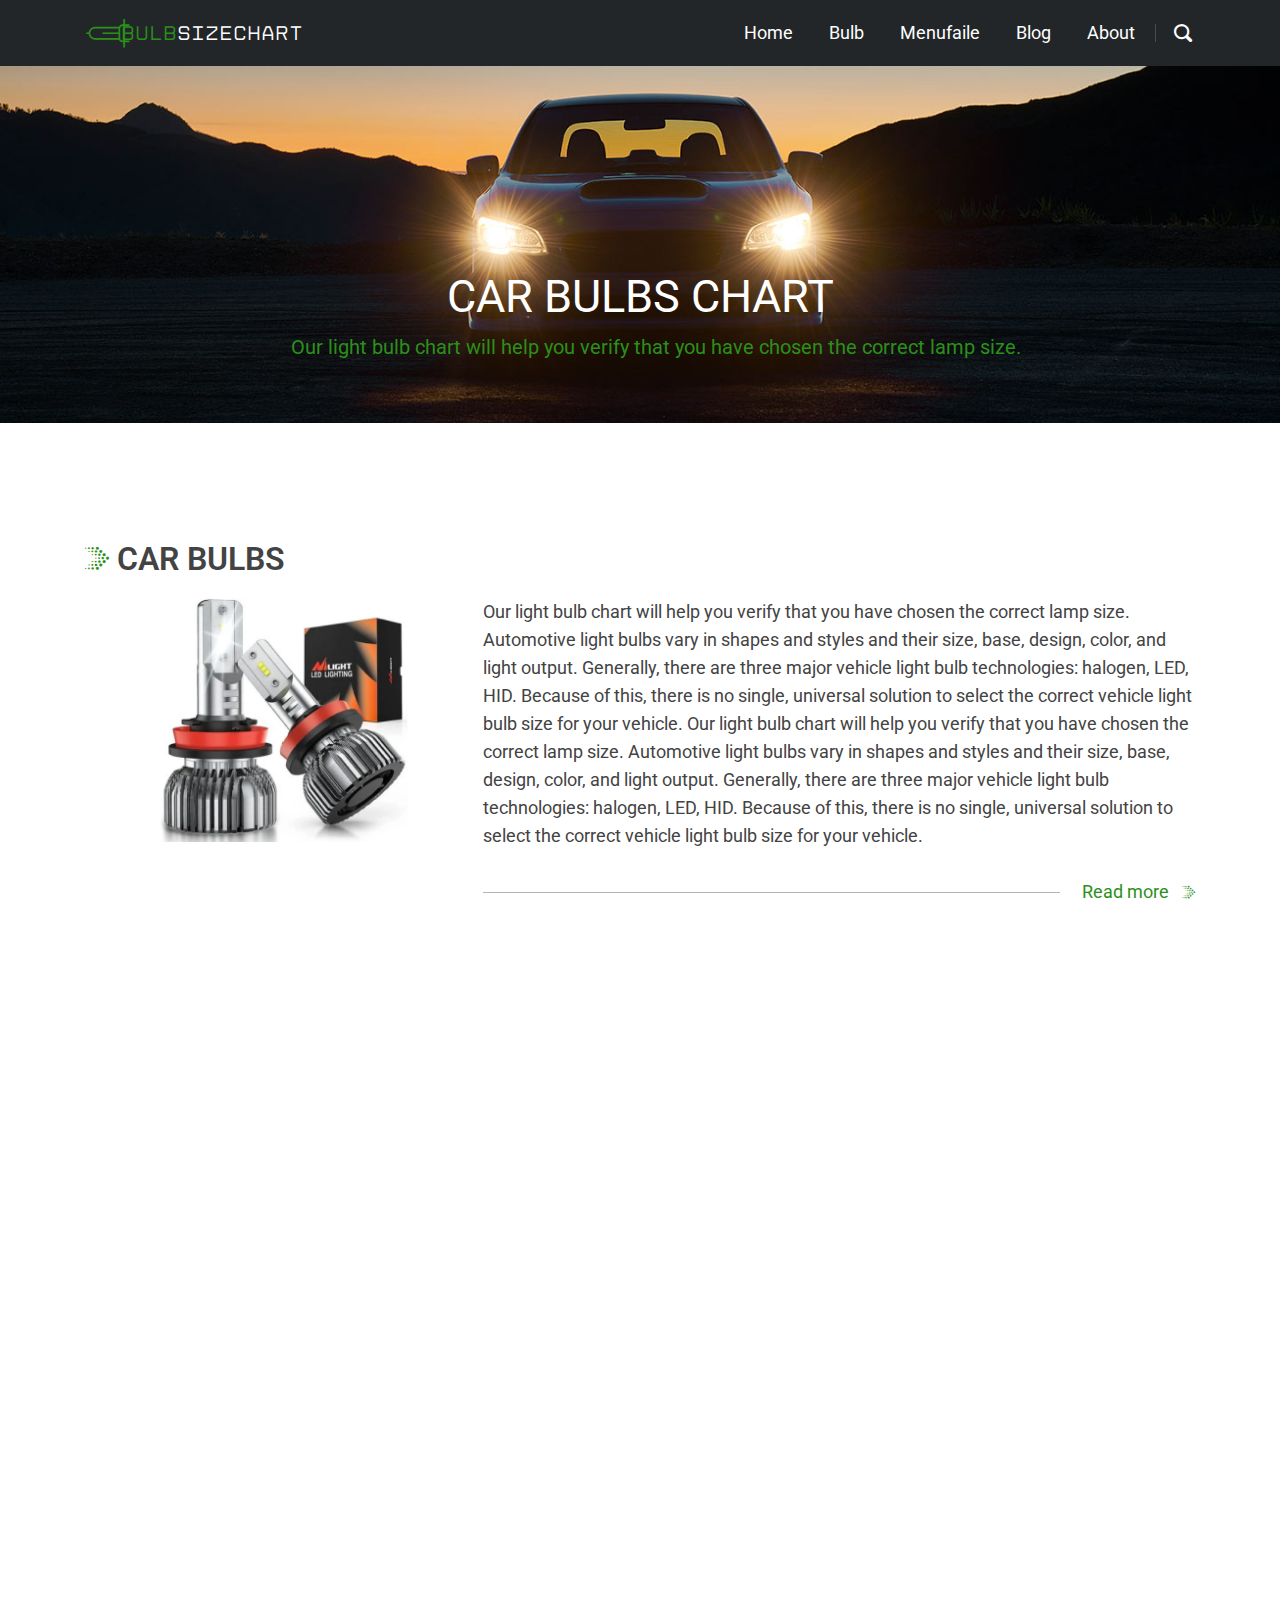
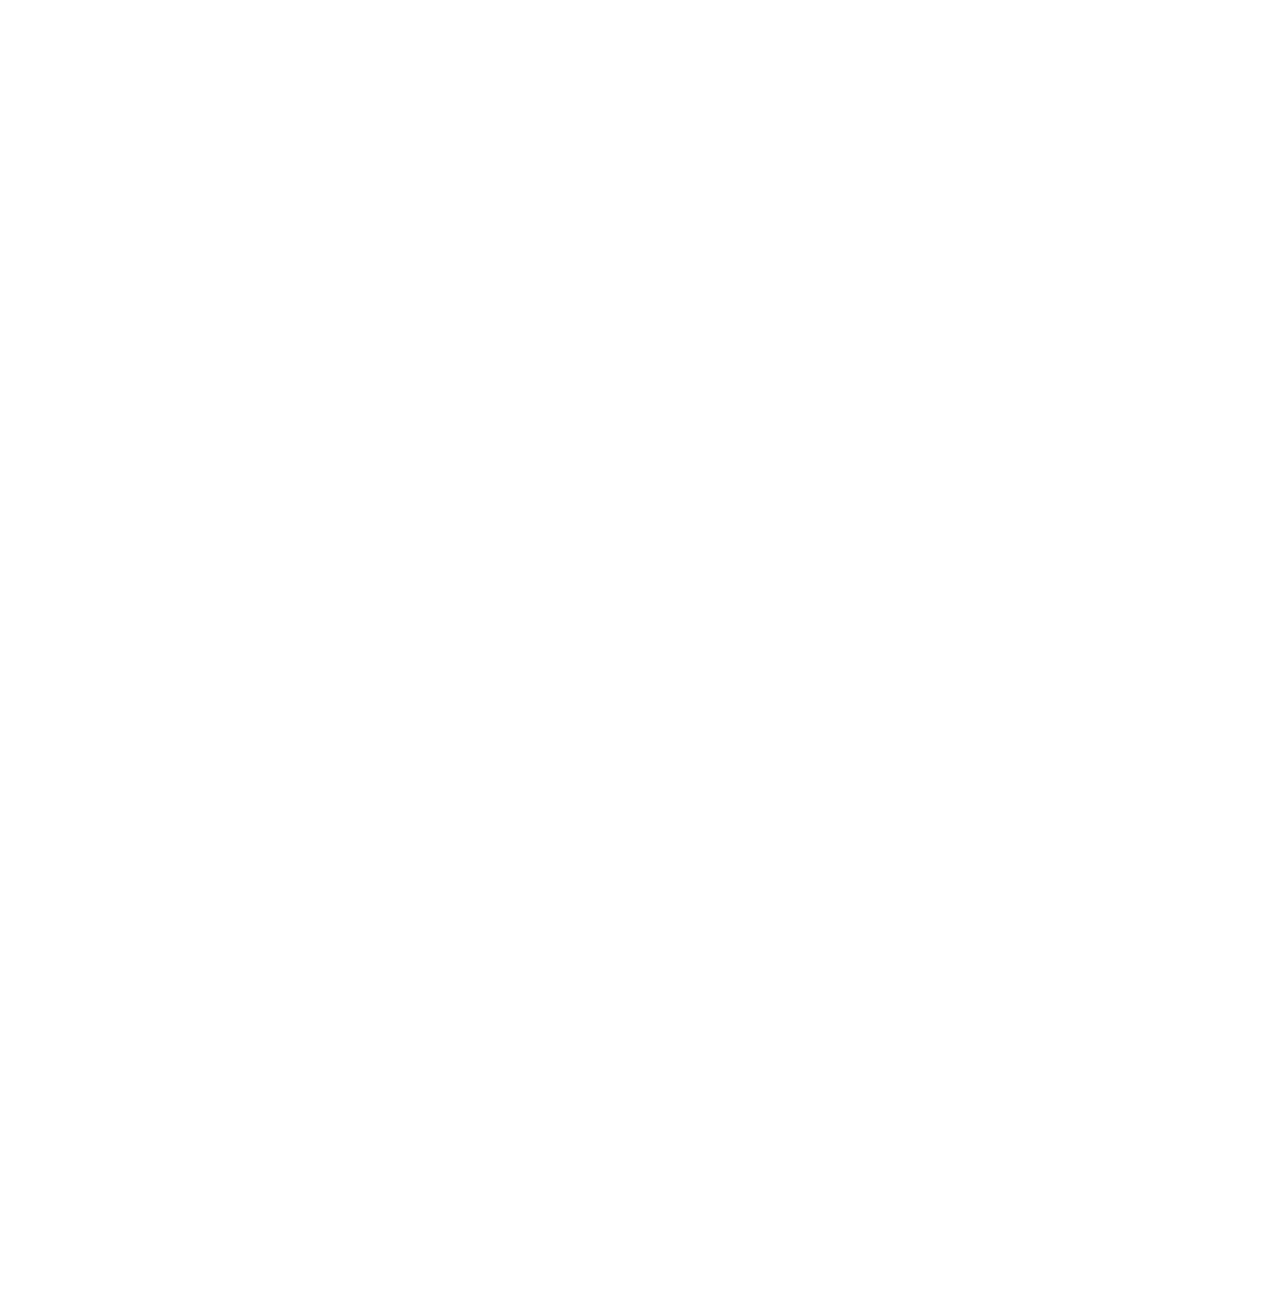
==== commit 6351cb96: "details" ====
--- a/index.html
+++ b/index.html
@@ -368,7 +368,7 @@
           </div>
         </div>
       </div>
-      <div class="main__block5">
+      <div >
         <div class="container">
           <p>
             Our Automotive Bulb Finder application can help you identify thOur Automotive Bulb Finder application can
@@ -554,7 +554,22 @@
                 class="paregraf__link">About us</a></p>
           </div>
           <div class="footer__bottom-icons">
-            <img class="footer__img" src="img/image 18.jpg" alt="">
+            <a href="#">
+              <div class="footerIco">
+                <img src="img/footerBottom3.jpg" alt="">
+              </div>
+            </a>
+            <a href="#">
+              <div class="footerIco">
+                <img src="img/footerBottom2.jpg" alt="">
+              </div>
+            </a>
+            <a href="#">
+              <div class="footerIco">
+                <img src="img/footerBottom1.jpg" alt="">
+              </div>
+            </a>
+           
           </div>
         </div>
       </div>
--- a/css/style.css
+++ b/css/style.css
@@ -225,7 +225,7 @@
 .icon-lamp::before {
   position: absolute;
   top: -3px;
-  left: -2px;
+  left: 1px;
   font-size: 29px;
 }
 
@@ -476,7 +476,6 @@
 .main .container {
   width: 1110px;
   margin: 0 auto;
-  background: #ebbdbd;
 }
 .main .car__bulbs {
   display: flex;
@@ -547,6 +546,9 @@
 .main .search__make {
   display: flex;
 }
+.main .ACURARDX {
+  margin-top: 34px;
+}
 .main .make__colon {
   display: flex;
   width: 100%;
@@ -560,7 +562,7 @@
 }
 .main .popularBulb {
   background: #EBEBEB;
-  margin: 112px 0 0 0;
+  margin: 112px 0 118px 0;
   padding: 68px 0 65px;
 }
 .main .popularBulb .container {
@@ -582,14 +584,6 @@
 }
 .main .popularBulb .dropdown__input-hidden {
   display: none;
-}
-.main .main__block5 {
-  line-height: 28px;
-  margin: 118px 0 85px 0;
-}
-.main .main__block5 .container {
-  width: 1110px;
-  margin: 0 auto;
 }
 .main .show__more .change {
   display: none;
@@ -683,17 +677,17 @@
   display: flex;
   justify-content: space-between;
   width: 100%;
+  position: relative;
 }
 .main .lamp + .lamp {
   border-top: 1px solid #C9C9C9;
 }
 .main .lamp__img {
-  min-width: 119px;
+  width: 171px;
+  height: 77px;
   margin-right: 28px;
   margin-left: 5px;
-}
-.main .lamp__img img {
-  width: 100%;
+  box-sizing: content-box;
 }
 .main .lamp__info {
   width: 100%;
@@ -872,6 +866,8 @@
 .main .bg_car img {
   width: 100%;
   margin: -127px 0 0 0;
+  max-width: none;
+  max-height: none;
 }
 .main .bg_car .publish {
   position: absolute;
@@ -989,10 +985,13 @@
   padding: 0;
 }
 .main .about__realProjects .example__img {
-  min-width: 100%;
+  width: 255px;
+  height: 156px;
+  overflow: hidden;
+  text-align: center;
 }
 .main .about__realProjects .example__img img {
-  width: 100%;
+  max-width: none;
 }
 .main .type + .product {
   margin-top: 65px;
@@ -1029,9 +1028,12 @@
 }
 .main .person {
   width: 190px;
+  height: 156px;
+  min-width: 190px;
+  overflow: hidden;
 }
 .main .person__img {
-  width: 190px;
+  max-width: none;
 }
 .main .person__info {
   position: relative;
@@ -1073,18 +1075,23 @@
 }
 .main .selectproduct__info .maipImg {
   width: 635px;
+  height: 377px;
   margin: 0 0 20px 0;
   padding: 6px 0 0 0;
+  text-align: center;
 }
 .main .selectproduct__info .maipImg img {
-  width: 100%;
+  max-width: none;
+  height: 100%;
+  overflow: hidden;
 }
 .main .selectproduct__info .smollImg .coverSmollImg {
   width: 94px;
-  height: 94px;
+  height: 79px;
+  overflow: hidden;
 }
 .main .selectproduct__info .smollImg .coverSmollImg img {
-  width: 94px;
+  max-width: none;
 }
 .main .selectproduct__info .right {
   margin: 0 -2px 0 0;
@@ -1144,7 +1151,8 @@
   -ms-border-radius: 10px;
   -o-border-radius: 10px;
 }
-.main .contact__form .input:focus-within {
+.main .contact__form .input:focus-within,
+.main .contact__form .textarea:focus-within {
   background-color: #ffffff;
   box-shadow: 0px 0px 10px 1px #ababab;
 }
@@ -1177,10 +1185,14 @@
   justify-content: space-between;
 }
 .main .contact__form .midle__radios .radio__group {
-  width: 265px;
+  width: 100%;
   margin: 0 -10px 0 0px;
+  display: flex;
+  flex-wrap: wrap;
+  column-gap: 10px;
 }
 .main .contact__form .midle__radios .custom-radio-btn {
+  width: 270px;
   --size: 16px;
   min-width: var(--size);
   height: var(--size);
@@ -1246,7 +1258,19 @@
   line-height: 28px;
   color: #434343;
 }
-.main .contact__form .textarea__cover {
+.main .contact__form .textarea__cover ::-webkit-scrollbar {
+  display: none;
+}
+.main .contact__form .textarea {
+  resize: none;
+  outline: none;
+  font-family: 'Roboto';
+  font-style: normal;
+  font-weight: 400;
+  font-size: 14px;
+  line-height: 17px;
+  margin-bottom: 20px;
+  color: #000000;
   background-color: #FFFFFF;
   border: 1px solid #C2C2C2;
   padding: 10px 3px 10px 10px;
@@ -1259,19 +1283,6 @@
   -ms-border-radius: 10px;
   -o-border-radius: 10px;
   cursor: text;
-}
-.main .contact__form .textarea {
-  width: 100%;
-  height: 100%;
-  resize: none;
-  outline: none;
-  font-family: 'Roboto';
-  font-style: normal;
-  font-weight: 400;
-  font-size: 14px;
-  line-height: 17px;
-  margin-bottom: 20px;
-  color: #000000;
 }
 .main .contact__form .formBtn {
   display: flex;
@@ -1320,7 +1331,9 @@
 }
 .main .bigSlider {
   width: 635px;
+  height: 432px;
   margin: -14px 0 0 0;
+  overflow: hidden;
 }
 .main .bigSlider .slick-list {
   overflow: hidden;
@@ -1584,13 +1597,19 @@
   color: var(--theme);
 }
 
+.lamp__img a {
+  display: inline-block;
+  text-align: center;
+  width: 100%;
+  height: 100%;
+}
+
 .dropdown__input-hidden {
   display: none;
 }
 
 .status {
   margin-top: 45px;
-  margin-left: 28px;
   font-family: 'Roboto';
   font-style: normal;
   font-weight: 500;
@@ -1795,8 +1814,8 @@
 }
 
 h2.icon-pointsArrow::before {
-  position: relative;
-  top: 0px;
+  position: absolute;
+  top: 7px;
   left: 0px;
   font-size: 24px;
 }
@@ -1814,11 +1833,10 @@
 }
 
 h3.icon-pointsArrow::before {
-  position: relative;
+  position: absolute;
   font-size: 24px;
   margin-left: 0px;
   margin-top: 3px;
-  padding-left: 32px;
   left: 0;
 }
 
@@ -1830,11 +1848,32 @@
   font-size: 24px;
   line-height: 28px;
   text-transform: none;
+  padding-left: 32px;
   color: #434343;
 }
 
 h4.icon-pointsArrow::before {
+  position: absolute;
+  font-size: 24px;
+  padding: 0 8px 0 0;
+  margin-left: 0px;
+  margin-top: 7px;
+  left: 0;
+}
+
+h5 {
   position: relative;
+  font-family: 'Roboto';
+  font-style: normal;
+  font-weight: 500;
+  font-size: 22px;
+  line-height: 28px;
+  text-transform: none;
+  color: #434343;
+}
+
+h5.icon-pointsArrow::before {
+  position: absolute;
   font-size: 24px;
   padding: 0 8px 0 0;
   margin-left: 0px;
@@ -1842,26 +1881,6 @@
   left: 0;
 }
 
-h5 {
-  position: relative;
-  font-family: 'Roboto';
-  font-style: normal;
-  font-weight: 500;
-  font-size: 22px;
-  line-height: 28px;
-  text-transform: none;
-  color: #434343;
-}
-
-h5.icon-pointsArrow::before {
-  position: relative;
-  font-size: 24px;
-  padding: 0 8px 0 0;
-  margin-left: 0px;
-  margin-top: 3px;
-  left: 0;
-}
-
 h6 {
   position: relative;
   font-family: 'Roboto';
@@ -1871,14 +1890,15 @@
   line-height: 28px;
   text-transform: none;
   color: #434343;
+  padding-left: 32px;
   margin-bottom: 20px;
 }
 
 h6.icon-pointsArrow::before {
-  position: relative;
+  position: absolute;
   font-size: 24px;
   padding: 0 8px 0 0;
-  top: 6px;
+  top: 4px;
   left: 0;
 }
 
@@ -1957,6 +1977,10 @@
 }
 
 .showMore__productBtn {
+  border-top: 1px solid #C9C9C9;
+}
+
+.showMore__productBtn span {
   cursor: pointer;
   margin: 88px auto 79px;
   font-weight: 500;
@@ -2004,7 +2028,26 @@
 }
 
 .footer {
-  margin: 0 0 0 0;
+  margin: 20px 0 0 0;
+}
+.footer .footer__bottom-icons {
+  display: flex;
+  align-items: center;
+  justify-content: flex-end;
+  width: 50%;
+  height: 62px;
+  padding: 0px 13px;
+  column-gap: 96px;
+}
+.footer .footerIco {
+  width: 50px;
+  height: 53px;
+  display: flex;
+  justify-content: center;
+  align-items: center;
+}
+.footer .footerIco img {
+  max-width: 100%;
 }
 .footer p {
   font-family: 'Roboto';
@@ -2101,7 +2144,7 @@
 }
 .footer .select-box {
   display: flex;
-  width: 50%;
+  width: 188px;
   flex-direction: column;
   position: relative;
 }
@@ -2196,7 +2239,6 @@
   align-items: center;
   text-align: center;
   justify-content: space-between;
-  padding: 4px 1px 0 2px;
 }
 .footer .footer__bottom .footer__bottom-text {
   display: flex;
@@ -2260,10 +2302,6 @@
     margin-right: 0px;
   }
 
-  .main .main__block5 .container {
-    width: calc(335px + (1090 - 335) * ((100vw - 360px) / (1140 - 360)));
-  }
-
   .main .contact__form .inputIn {
     width: calc(200px + (330 - 200) * ((100vw - 769px) / (1140 - 769)));
   }
@@ -2286,42 +2324,44 @@
   }
   .footer .footer__top .container {
     flex-direction: column;
-    width: calc(335px + (768 - 335) * ((100vw - 360px) / (768 - 360)));
+    width: calc(735px + (1090 - 735) * ((100vw - 768px) / (1140 - 768)));
   }
   .footer .footer__top .footer__topLeft {
     order: 2;
   }
   .footer .footer__top .footer__topRight {
-    width: calc(500px + (1090 - 500) * ((100vw - 549px) / (1140 - 549)));
-    margin: -10px 23px 0 0;
+    margin: -10px 0 0 0;
     gap: 0;
     justify-content: space-between;
   }
   .footer .footer__top .footer__topRight-list {
-    width: 128px;
+    width: 100%;
+    margin: 0 0 32px 0;
   }
   .footer .footer__top .footer__topLeft {
     position: relative;
+  }
+  .footer .footer__top .footer__topLeft .footer__topLeft-logo {
+    border-top: 1px solid #C9C9C9;
+    border-bottom: 1px solid #C9C9C9;
+    margin-bottom: 21px;
   }
   .footer .footer__top .footer__topLeft .nameCompany {
     width: calc(338px + (1090 - 338) * ((100vw - 360px) / (1140 - 360)));
     position: relative;
-    margin: 26px 19px;
     padding: 20px 0 18px 38px;
-    border-top: 1px solid #C9C9C9;
-    border-bottom: 1px solid #C9C9C9;
+    margin: 0;
   }
   .footer .footer__top .footer__topLeft .footet__soc {
-    top: 40px;
-    right: 49px;
+    top: 14px;
+    right: 0px;
   }
   .footer .select-box {
-    width: 430px;
-    margin: 23px 0 0 calc(0px + (20 - 0) * ((100vw - 360px) / (1140 - 360)));
+    margin: 23px 0 0 calc(0px + (0 - 0) * ((100vw - 360px) / (1140 - 360)));
   }
   .footer .footer__left-p {
     width: 100%;
-    margin: 0 0 0 calc(0px + (20 - 0) * ((100vw - 360px) / (1140 - 360)));
+    margin: 0 0 0 calc(0px + (0 - 0) * ((100vw - 360px) / (1140 - 360)));
     padding-right: calc(0px + (55 - 0) * ((100vw - 360px) / (1140 - 360)));
   }
   .footer .footer__bottom .container {
@@ -2333,14 +2373,14 @@
   }
   .footer .footer__bottom .footer__bottom-icons {
     order: 1;
-    margin: 0px 0 0 10px;
+    justify-content: center;
   }
   .footer .footer__bottom .bottom-text__text {
     padding: 7px 55px 0 51px;
   }
 
   .main .selectproduct__info .maipImg {
-    width: calc(335px + (635 - 335) * ((100vw - 769px) / (1140 - 769)));
+    height: calc(230px + (377 - 230) * ((100vw - 769px) / (1140 - 769)));
   }
 
   .main .littleSlider {
@@ -2350,12 +2390,14 @@
     width: calc(51px + (94 - 51) * ((100vw - 769px) / (1140 - 769)));
     height: 94px;
   }
-  .main .littleSlider .smollImg .coverSmollImg img {
-    width: calc(51px + (94 - 51) * ((100vw - 769px) / (1140 - 769)));
-  }
 
   .main .bigSlider {
     width: calc(335px + (635 - 335) * ((100vw - 769px) / (1140 - 769)));
+    height: calc(270px + (432 - 270) * ((100vw - 769px) / (1140 - 769)));
+  }
+
+  .main .selectproduct__info .smollImg .coverSmollImg img {
+    max-width: 100%;
   }
 
   .main .selectproduct__info .right .dropdown {
@@ -2386,6 +2428,13 @@
 @media (max-width: 768px) {
   ::-webkit-scrollbar {
     width: 0px;
+  }
+
+  .icon-lamp::before {
+    position: absolute;
+    top: -9px;
+    left: 6px;
+    font-size: 29px;
   }
 
   .main .bg_car .coverForCar {
@@ -2417,6 +2466,8 @@
 
   .main .bg_car img {
     width: 112%;
+    max-width: none;
+    max-height: none;
     margin: calc(0px + (-100 - 0) * ((100vw - 360px) / (768 - 360))) 0 0 0;
   }
 
@@ -2465,7 +2516,7 @@
     display: block;
   }
 
-  .showMore__productBtn {
+  .showMore__productBtn span {
     margin: 44px auto 79px;
   }
 
@@ -2503,8 +2554,9 @@
   }
 
   .main .bigSlider {
-    margin: 0 auto;
+    margin: -14px auto 0;
     width: calc(335px + (335 - 335) * ((100vw - 360px) / (768 - 360)));
+    height: 245px;
   }
 
   .main .main__block1 .block1__content {
@@ -2640,6 +2692,7 @@
 
   .main .popularBulb {
     padding: 46px 0 53px;
+    margin: 44px 0 46px 0;
   }
   .main .popularBulb .container {
     flex-direction: column;
@@ -2664,18 +2717,9 @@
     line-height: 25px;
   }
 
-  .main .main__block5 {
-    padding: 46px 0 53px;
-    margin: 0px 0 13px -5px;
-  }
-  .main .main__block5 .container {
-    flex-direction: column;
-    width: calc(335px + (748 - 335) * ((100vw - 360px) / (768 - 360)));
-  }
-
   .main p + ul,
   .main p + ol {
-    margin-left: 0px;
+    margin-left: 12px;
   }
 
   .main .contact__form {
@@ -2691,7 +2735,7 @@
     width: calc(312px + (730 - 312) * ((100vw - 360px) / (768 - 360)));
   }
 
-  .main .contact__form .textarea__cover {
+  .main .contact__form .textarea {
     height: 337px;
   }
 
@@ -2759,7 +2803,7 @@
   }
 
   .main .lamp__img {
-    margin-left: 0px;
+    margin-left: -26px;
     margin-top: -6px;
     display: flex;
   }
@@ -2774,9 +2818,15 @@
     font-size: 20px;
   }
 
+  .lamp:nth-last-child(1) {
+    padding-bottom: 20px;
+    border-bottom: 1px solid #C9C9C9;
+  }
+
   .status {
+    position: absolute;
     margin-top: -7px;
-    margin-left: 28px;
+    margin-left: 173px;
   }
 
   .info__list li {
@@ -2807,6 +2857,10 @@
     line-height: 28px;
   }
 
+  .footer li {
+    width: 150px;
+  }
+
   .main .year__block5 .title {
     margin: -1px 0 23px 3px;
   }
@@ -2915,8 +2969,8 @@
   }
 
   .main .about__realProjects .example__img {
-    min-width: calc(125px + (200 - 125) * ((100vw - 360px) / (768 - 360)));
-    width: calc(125px + (200 - 125) * ((100vw - 360px) / (768 - 360)));
+    width: calc(222px + (255 - 222) * ((100vw - 360px) / (768 - 360)));
+    height: calc(77px + (156 - 77) * ((100vw - 360px) / (768 - 360)));
   }
 
   .main .about__team {
@@ -2957,7 +3011,7 @@
   }
 
   .main .selectproduct__info .maipImg {
-    width: 335px;
+    height: 201px;
     margin: 0 auto 11px auto;
   }
 
@@ -2997,23 +3051,23 @@
     width: 8px;
   }
   .footer .footer__top {
-    padding: 35px 0 37px 0;
+    padding: 31px 0 37px 0;
   }
   .footer .footer__top .container {
     flex-direction: column;
-    width: calc(335px + (768 - 335) * ((100vw - 360px) / (768 - 360)));
+    width: calc(335px + (735 - 335) * ((100vw - 360px) / (768 - 360)));
   }
   .footer .footer__top .footer__topLeft {
     order: 2;
   }
   .footer .footer__top .footer__topRight {
-    margin: -10px 23px 0 0;
     gap: 0;
     justify-content: space-between;
     margin: 0;
+    width: 100%;
   }
   .footer .footer__top .footer__topRight-list {
-    width: 128px;
+    gap: 12px 33px;
   }
   .footer .footer__top .footer__topLeft {
     position: relative;
@@ -3021,17 +3075,7 @@
   .footer .footer__top .footer__topLeft .nameCompany {
     width: calc(338px + (746 - 338) * ((100vw - 360px) / (768 - 360)));
     position: relative;
-    margin: 26px auto 19px auto;
     padding: 20px 0 18px 38px;
-    border-top: 1px solid #C9C9C9;
-    border-bottom: 1px solid #C9C9C9;
-  }
-  .footer .footer__top .footer__topLeft .footet__soc {
-    top: 40px;
-    right: 19px;
-  }
-  .footer .select-box {
-    width: 50%;
   }
   .footer .footer__bottom .container {
     width: 100%;
@@ -3042,21 +3086,10 @@
   }
   .footer .footer__bottom .footer__bottom-icons {
     order: 1;
-    margin: 0px 0 0 10px;
   }
   .footer .footer__bottom .bottom-text__text {
     padding: 7px 55px 0 51px;
   }
 }
-@media (max-width: 548px) {
-  .footer .footer__top .footer__topRight {
-    width: 93%;
-    order: 1;
-    gap: 0;
-    flex-wrap: wrap;
-    margin: -10px 23px 0 0;
-    justify-content: space-between;
-  }
-}
 
 /*# sourceMappingURL=style.css.map */
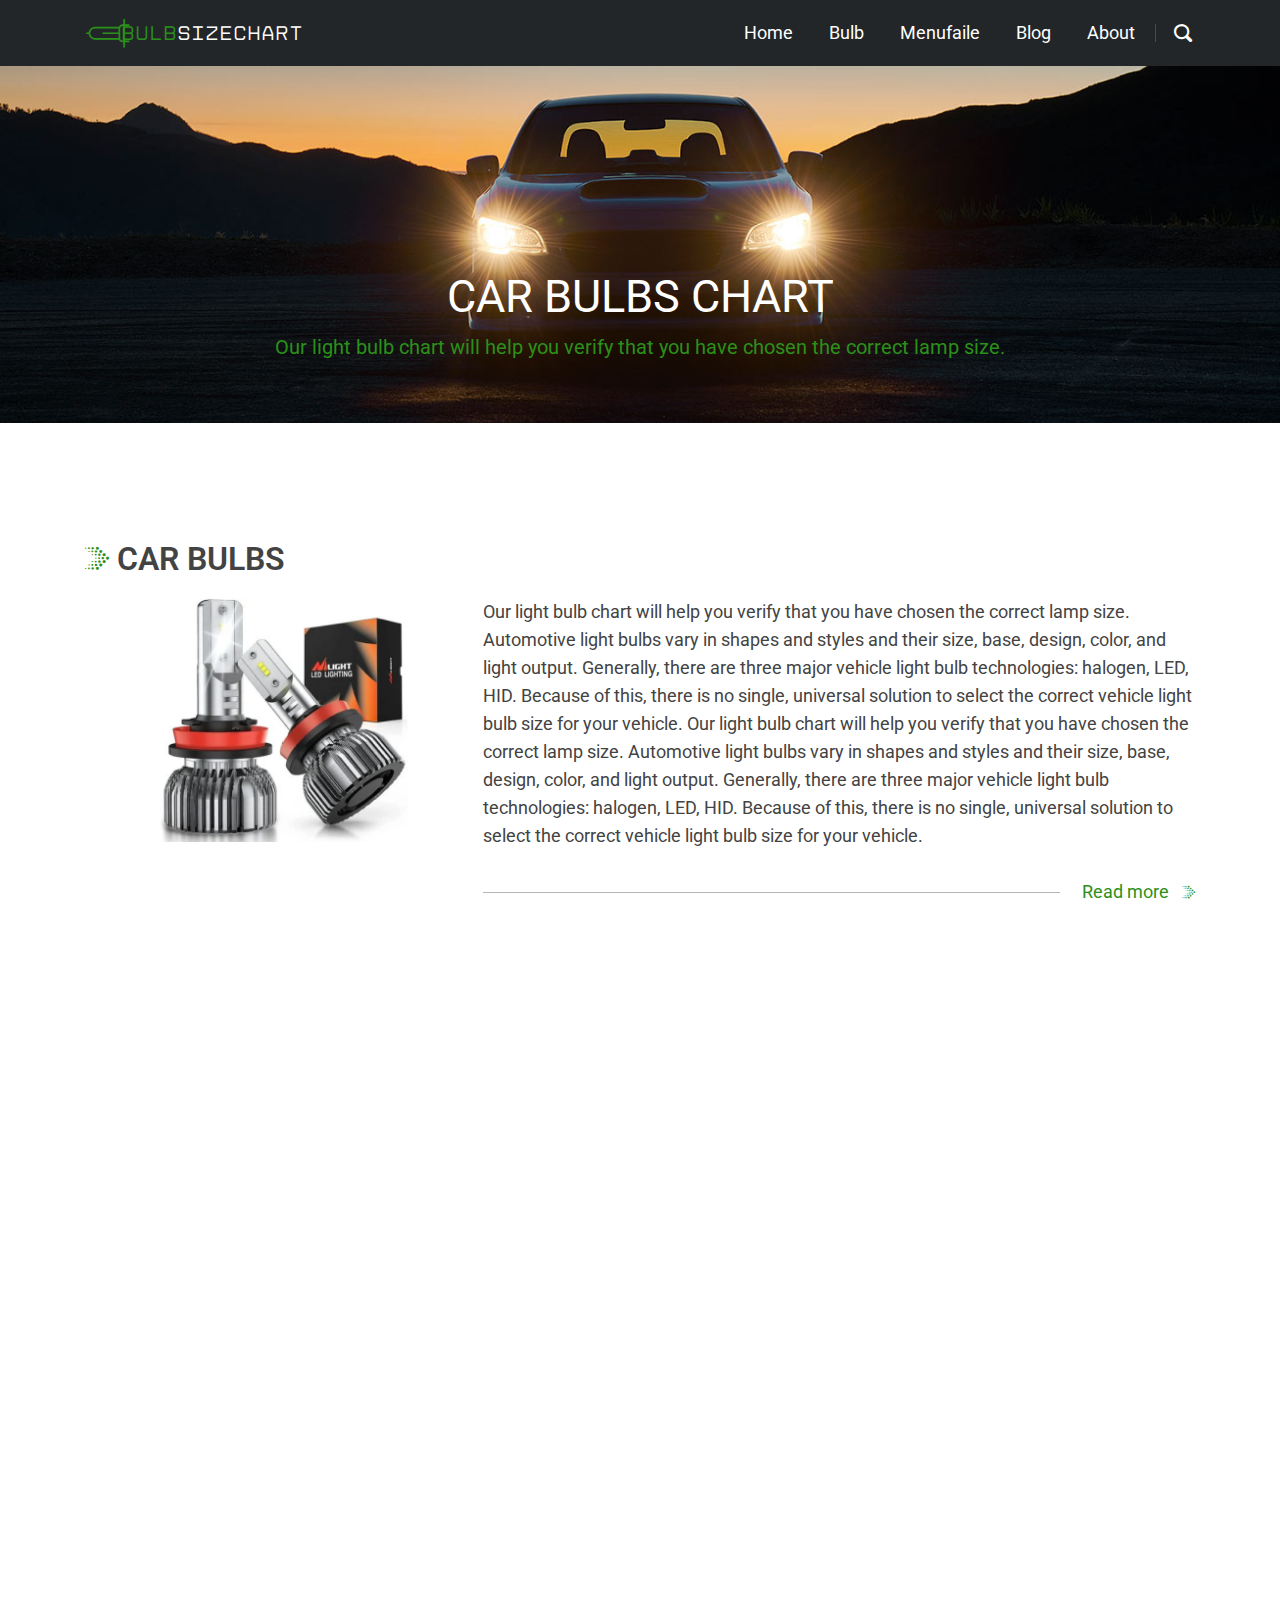
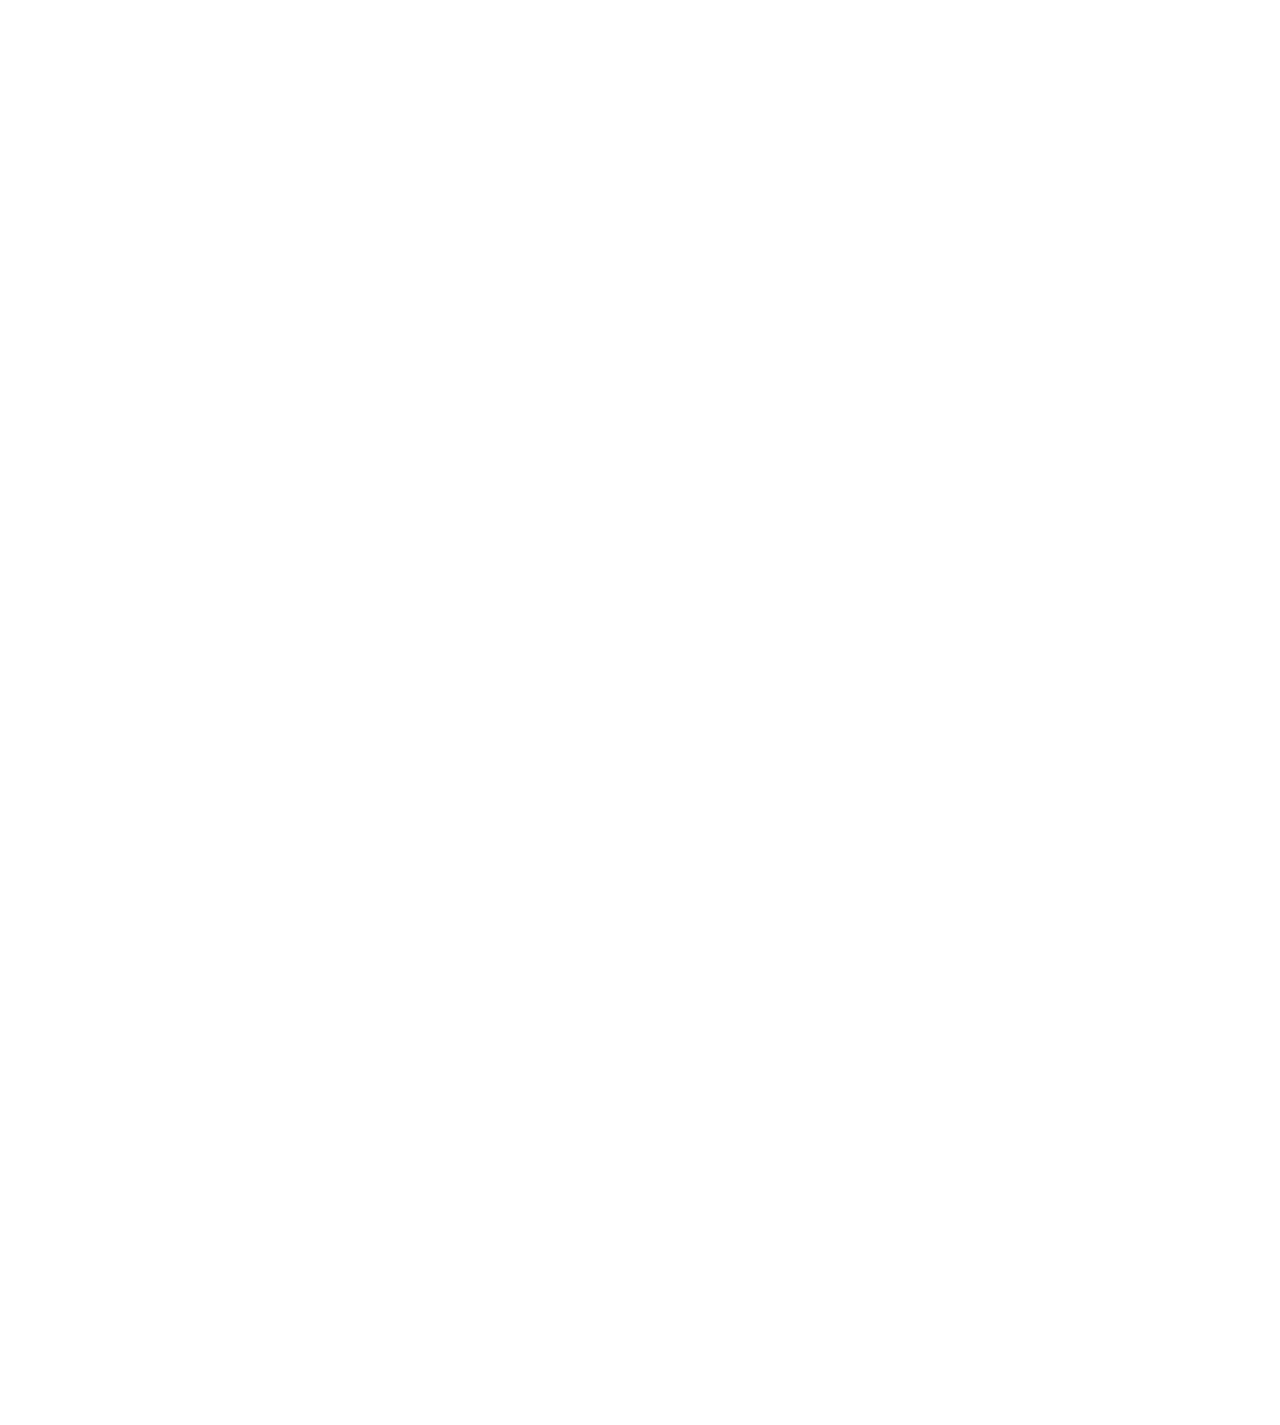
==== commit 3113df6d: "bg" ====
--- a/index.html
+++ b/index.html
@@ -114,9 +114,9 @@
 
       <form class="byCar" action="#" method="post" enctype="multipart/form-data">
         <div class="container">
-          <h1 class="icon-pointsArrow">
+          <h2 class="icon-pointsArrow">
             By car
-          </h1>
+          </h2>
           <div>
             <p class="little__p">
               What car will fit your car
@@ -247,9 +247,9 @@
       </form>
       <div>
         <div class="container">
-          <h1 class="icon-pointsArrow">
+          <h2 class="icon-pointsArrow">
             Search Bulbs By Make
-          </h1>
+          </h2>
           <div class="search__make">
             <div class="make__colon">
               <ul class="colon__list">
@@ -333,9 +333,9 @@
       <div class="popularBulb">
         <div class="container">
           <div class="block4__left ">
-            <h1 class=" icon-pointsArrow">
+            <h2 class=" icon-pointsArrow">
               Popular Bulb Numbers
-            </h1>
+            </h2>
           </div>
           <div class="block4__right">
             <div class="form__group">
--- a/css/style.css
+++ b/css/style.css
@@ -33,6 +33,10 @@
 
 html.midnightblue {
   --theme: #185e8d;
+}
+
+.colorTheme {
+  color: var(--theme);
 }
 
 * {
@@ -156,10 +160,6 @@
 ::-webkit-scrollbar-thumb {
   background: var(--theme);
   border-radius: 10px;
-}
-
-.selected1 .radio {
-  display: none;
 }
 
 .header {
@@ -615,21 +615,23 @@
   margin: 2px 0 0 0;
 }
 .main .choosePosition .choosePosition__right {
-  padding: 6px calc(50px + (200 - 50) * ((100vw - 768px) / (1440 - 768))) 0 15px;
   width: 50%;
 }
 .main .choosePosition .view {
   display: flex;
+  width: 335px;
+  flex-wrap: wrap;
   justify-content: space-between;
+  margin: 0;
 }
 .main .choosePosition .side .side__link {
   font-weight: 400;
   font-size: 24px;
   line-height: 41px;
-  color: #434343;
+  color: var(--theme);
   display: flex;
   align-items: center;
-  background-image: linear-gradient(to right, #434343 75%, transparent 75%);
+  background-image: linear-gradient(to right, var(--theme) 75%, transparent 75%);
   background-position: 1px 35px;
   background-repeat: repeat-x;
   background-size: 7px 2px;
@@ -639,9 +641,13 @@
   -ms-transition: all 0.2s ease-in-out;
   -o-transition: all 0.2s ease-in-out;
 }
+.main .choosePosition .side .side__link.selectSide {
+  color: #434343;
+  background-image: linear-gradient(to right, #434343, 75%, transparent 75%);
+}
 .main .choosePosition .side:hover .side__link {
-  color: var(--theme);
-  background-image: linear-gradient(to right, var(--theme) 75%, transparent 75%);
+  color: #434343;
+  background-image: linear-gradient(to right, #434343, 75%, transparent 75%);
 }
 .main .choosePosition + div {
   margin-top: 53px;
@@ -702,10 +708,6 @@
   text-transform: uppercase;
   margin: 0px 0 0 3px;
   color: #434343;
-}
-.main p + ul,
-.main p + ol {
-  margin-left: 58px;
 }
 .main ul + p,
 .main ol + p {
@@ -840,10 +842,6 @@
   color: #FFFFFF;
   background: var(--theme);
 }
-.main .type .type__btn.selectedView:hover {
-  color: #FFFFFF;
-  background: #9a9a9a;
-}
 .main .about__block1 .title {
   margin: 0 0 12px 0;
 }
@@ -982,6 +980,7 @@
 }
 .main .about__realProjects .example h6 {
   margin: 7px 0 0 1px;
+  color: var(--theme);
   padding: 0;
 }
 .main .about__realProjects .example__img {
@@ -1417,6 +1416,20 @@
   margin: 0 0 0 13px;
 }
 
+.side {
+  margin: 0 10px;
+}
+
+ol,
+ul {
+  margin-left: 58px;
+}
+
+.product ol,
+.product ul {
+  margin-left: 0px;
+}
+
 .icon-circles {
   position: relative;
 }
@@ -1523,13 +1536,25 @@
   pointer-events: none;
 }
 
+.dropdown.shadowBg::before {
+  content: '';
+  position: fixed;
+  top: 0;
+  left: 0;
+  width: 100%;
+  height: 100%;
+  background-color: rgba(0, 0, 0, 0.2);
+  z-index: 1;
+}
+
 .dropdown__list {
   z-index: 2;
-  height: 137px;
+  height: 250px;
+  overflow: hidden;
   display: none;
-  position: absolute;
+  position: relative;
   left: 0px;
-  top: 44px;
+  top: -8px;
   width: 100%;
   padding: 12px 5px 0 5px;
   border-radius: 0px 0px 10px 10px;
@@ -1549,7 +1574,7 @@
   left: 0px;
   z-index: -1;
   width: 100%;
-  height: 94%;
+  height: 100%;
   background: #FFFFFF;
   border-radius: 10px;
   -webkit-border-radius: 10px;
@@ -1561,7 +1586,7 @@
 .dropdown__list .dropdown__lists {
   border-top: none;
   overflow-y: scroll;
-  height: 117px;
+  height: 95%;
   margin: 2px 0 0 0;
 }
 
@@ -1582,7 +1607,7 @@
   font-style: normal;
   font-weight: 400;
   font-size: 16px;
-  line-height: 18px;
+  line-height: 28px;
   color: #434343;
   padding: 6px 10px 3px 7px;
   border-bottom: 1px solid #C9C9C9;
@@ -1647,7 +1672,7 @@
   font-weight: 400;
   font-size: 14px;
   line-height: 28px;
-  color: #434343;
+  color: #43434382;
   padding-right: 7px;
   transition: all .3s;
   -webkit-transition: all .3s;
@@ -1789,8 +1814,11 @@
   line-height: 38px;
   text-transform: uppercase;
   color: #434343;
+  margin-bottom: 20px;
+}
+
+h1.icon-pointsArrow {
   padding-left: 32px;
-  margin-bottom: 20px;
 }
 
 h1.icon-pointsArrow::before {
@@ -1809,13 +1837,16 @@
   line-height: 33px;
   text-transform: none;
   color: #434343;
+  margin: 0 0 28px 0;
+}
+
+h2.icon-pointsArrow {
   padding-left: 32px;
-  margin: 0 0 28px 0;
 }
 
 h2.icon-pointsArrow::before {
   position: absolute;
-  top: 7px;
+  top: 5px;
   left: 0px;
   font-size: 24px;
 }
@@ -1828,8 +1859,11 @@
   font-size: 28px;
   line-height: 28px;
   text-transform: none;
+  color: #434343;
+}
+
+h3.icon-pointsArrow {
   padding-left: 32px;
-  color: #434343;
 }
 
 h3.icon-pointsArrow::before {
@@ -1848,8 +1882,11 @@
   font-size: 24px;
   line-height: 28px;
   text-transform: none;
+  color: #434343;
+}
+
+h4.icon-pointsArrow {
   padding-left: 32px;
-  color: #434343;
 }
 
 h4.icon-pointsArrow::before {
@@ -1857,7 +1894,7 @@
   font-size: 24px;
   padding: 0 8px 0 0;
   margin-left: 0px;
-  margin-top: 7px;
+  margin-top: 3px;
   left: 0;
 }
 
@@ -1870,6 +1907,10 @@
   line-height: 28px;
   text-transform: none;
   color: #434343;
+}
+
+h5.icon-pointsArrow {
+  padding-left: 32px;
 }
 
 h5.icon-pointsArrow::before {
@@ -1890,7 +1931,6 @@
   line-height: 28px;
   text-transform: none;
   color: #434343;
-  padding-left: 32px;
   margin-bottom: 20px;
 }
 
@@ -1900,6 +1940,10 @@
   padding: 0 8px 0 0;
   top: 4px;
   left: 0;
+}
+
+h6.icon-pointsArrow {
+  padding-left: 32px;
 }
 
 .productDrop {
@@ -2054,7 +2098,7 @@
   font-style: normal;
   font-weight: 400;
   font-size: 16px;
-  line-height: 19px;
+  line-height: 25px;
   color: #FFFFFF;
 }
 .footer li {
@@ -2181,6 +2225,9 @@
   align-items: flex-end;
   gap: 5px;
 }
+.footer .selected img {
+  max-width: 16px;
+}
 .footer .selected::after {
   content: "";
   background: url("../img/Group (4).svg");
@@ -2717,11 +2764,6 @@
     line-height: 25px;
   }
 
-  .main p + ul,
-  .main p + ol {
-    margin-left: 12px;
-  }
-
   .main .contact__form {
     margin: 35px 0 64px 0;
   }
@@ -2818,11 +2860,6 @@
     font-size: 20px;
   }
 
-  .lamp:nth-last-child(1) {
-    padding-bottom: 20px;
-    border-bottom: 1px solid #C9C9C9;
-  }
-
   .status {
     position: absolute;
     margin-top: -7px;
